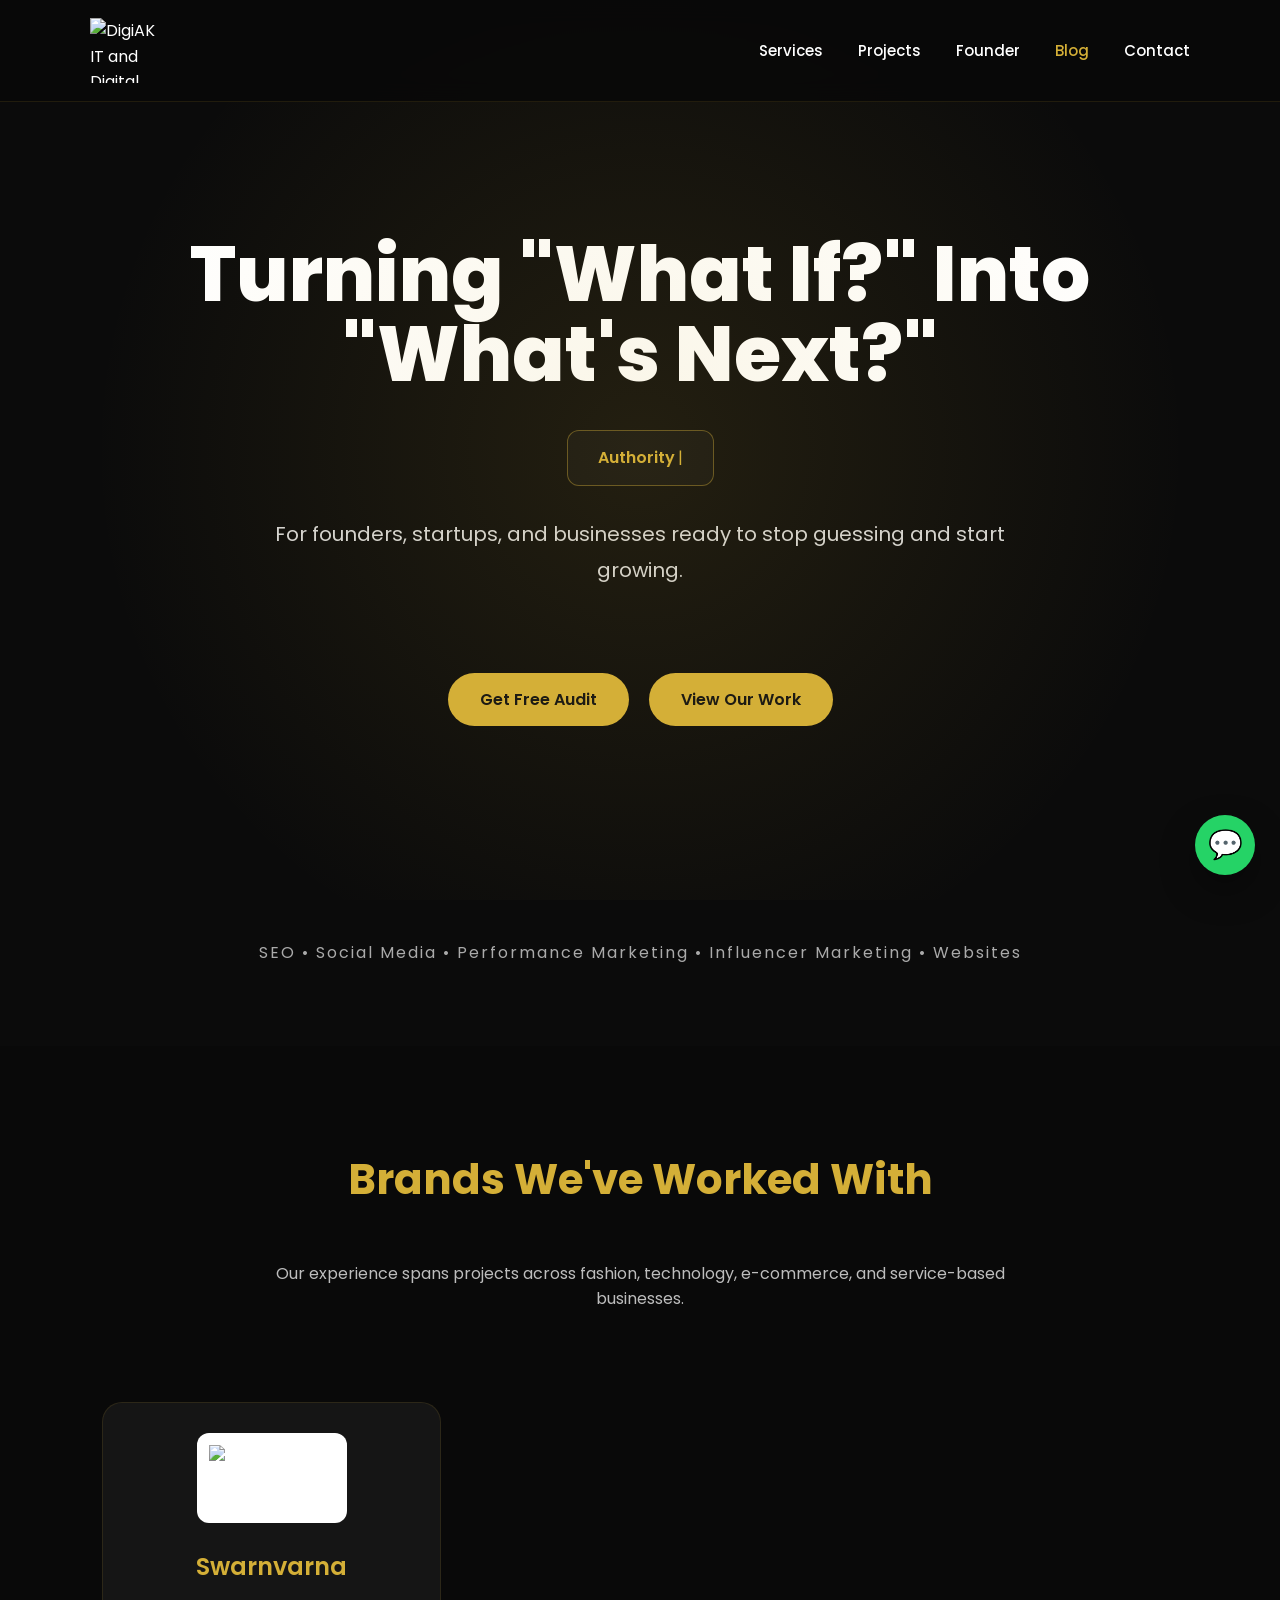
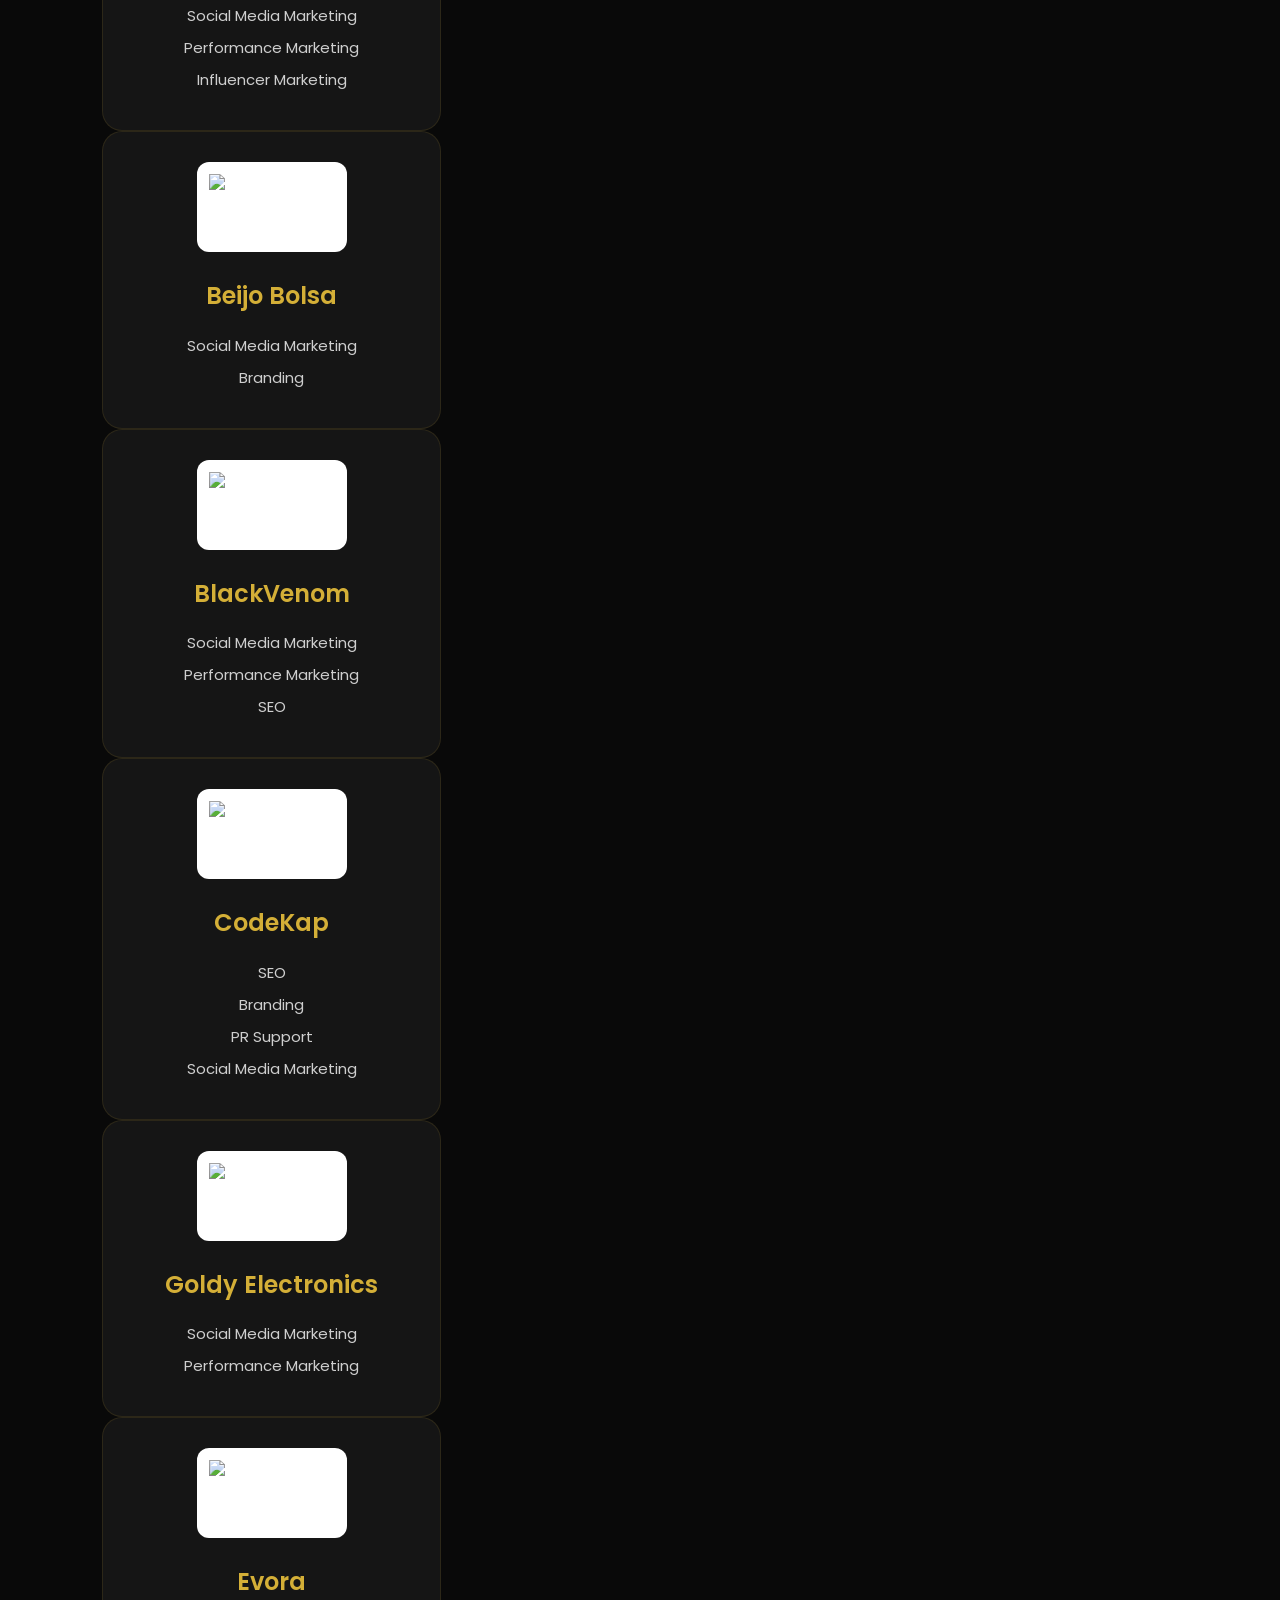
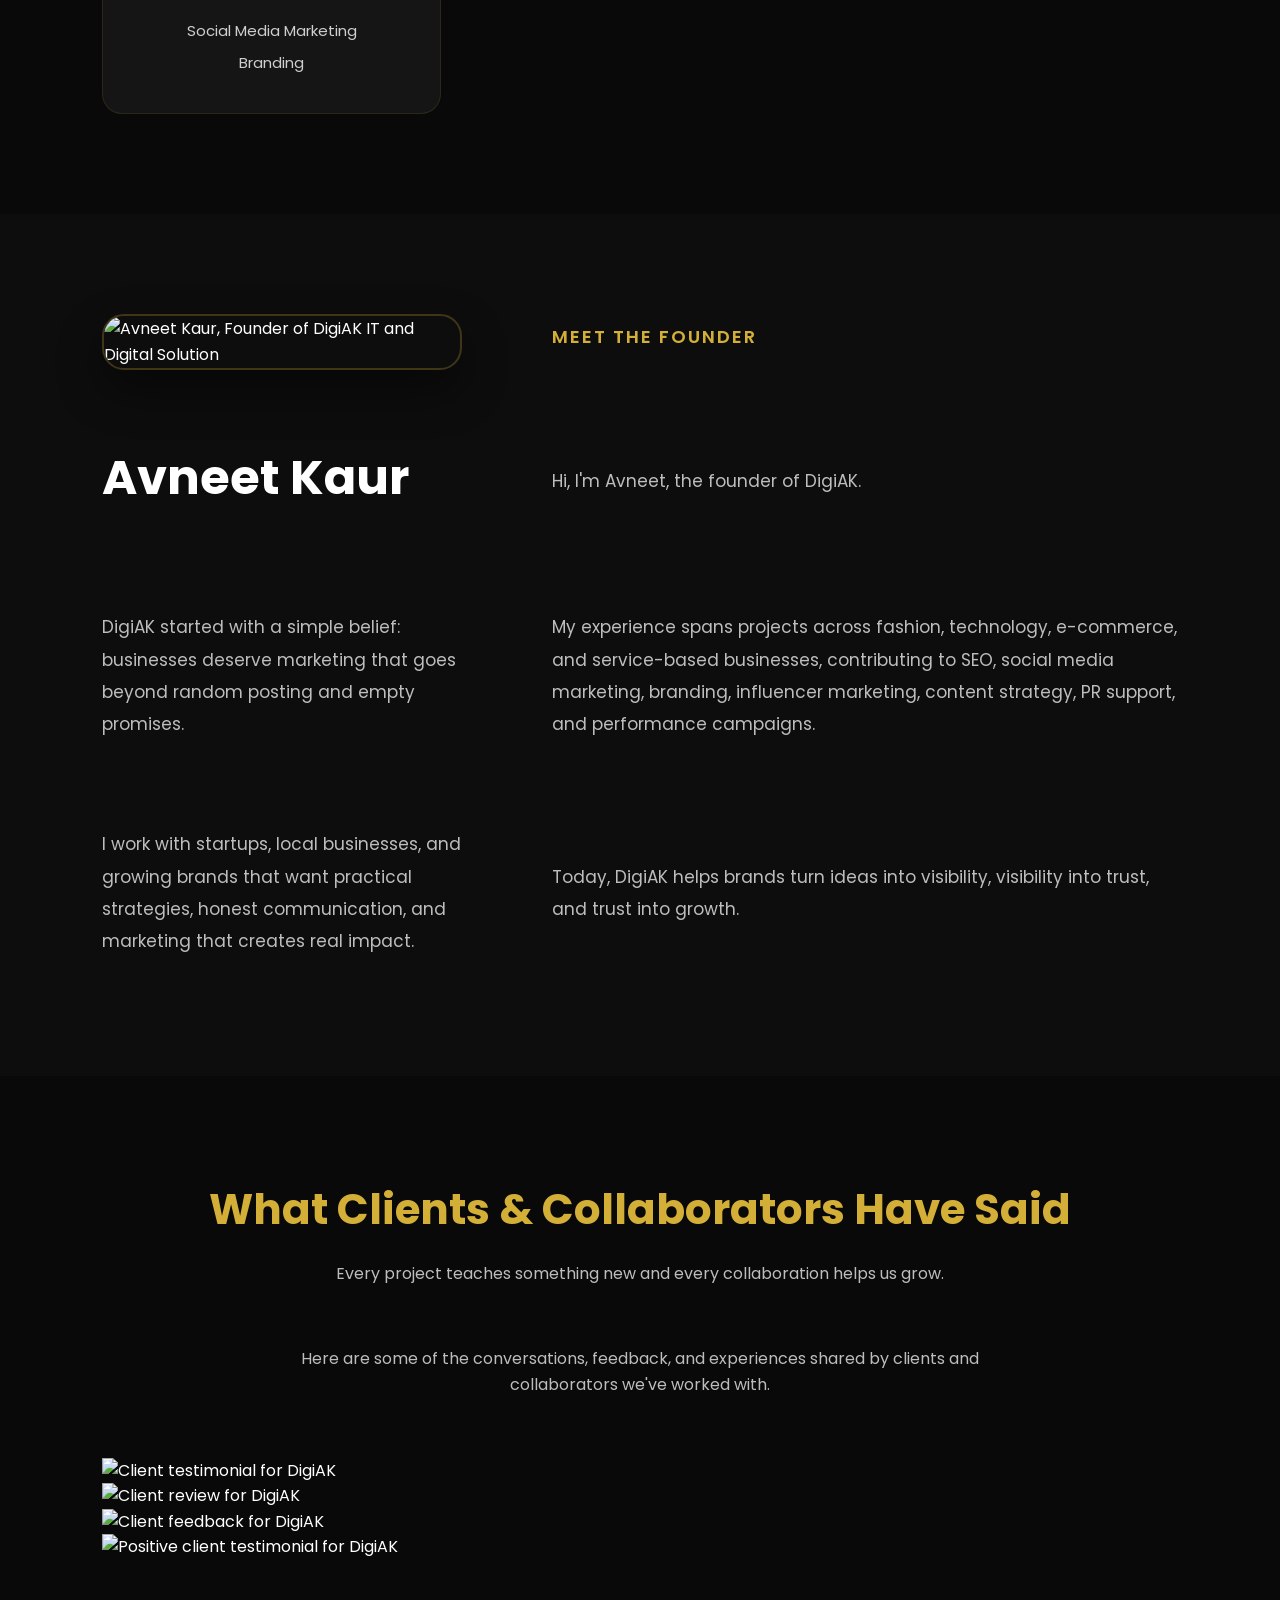
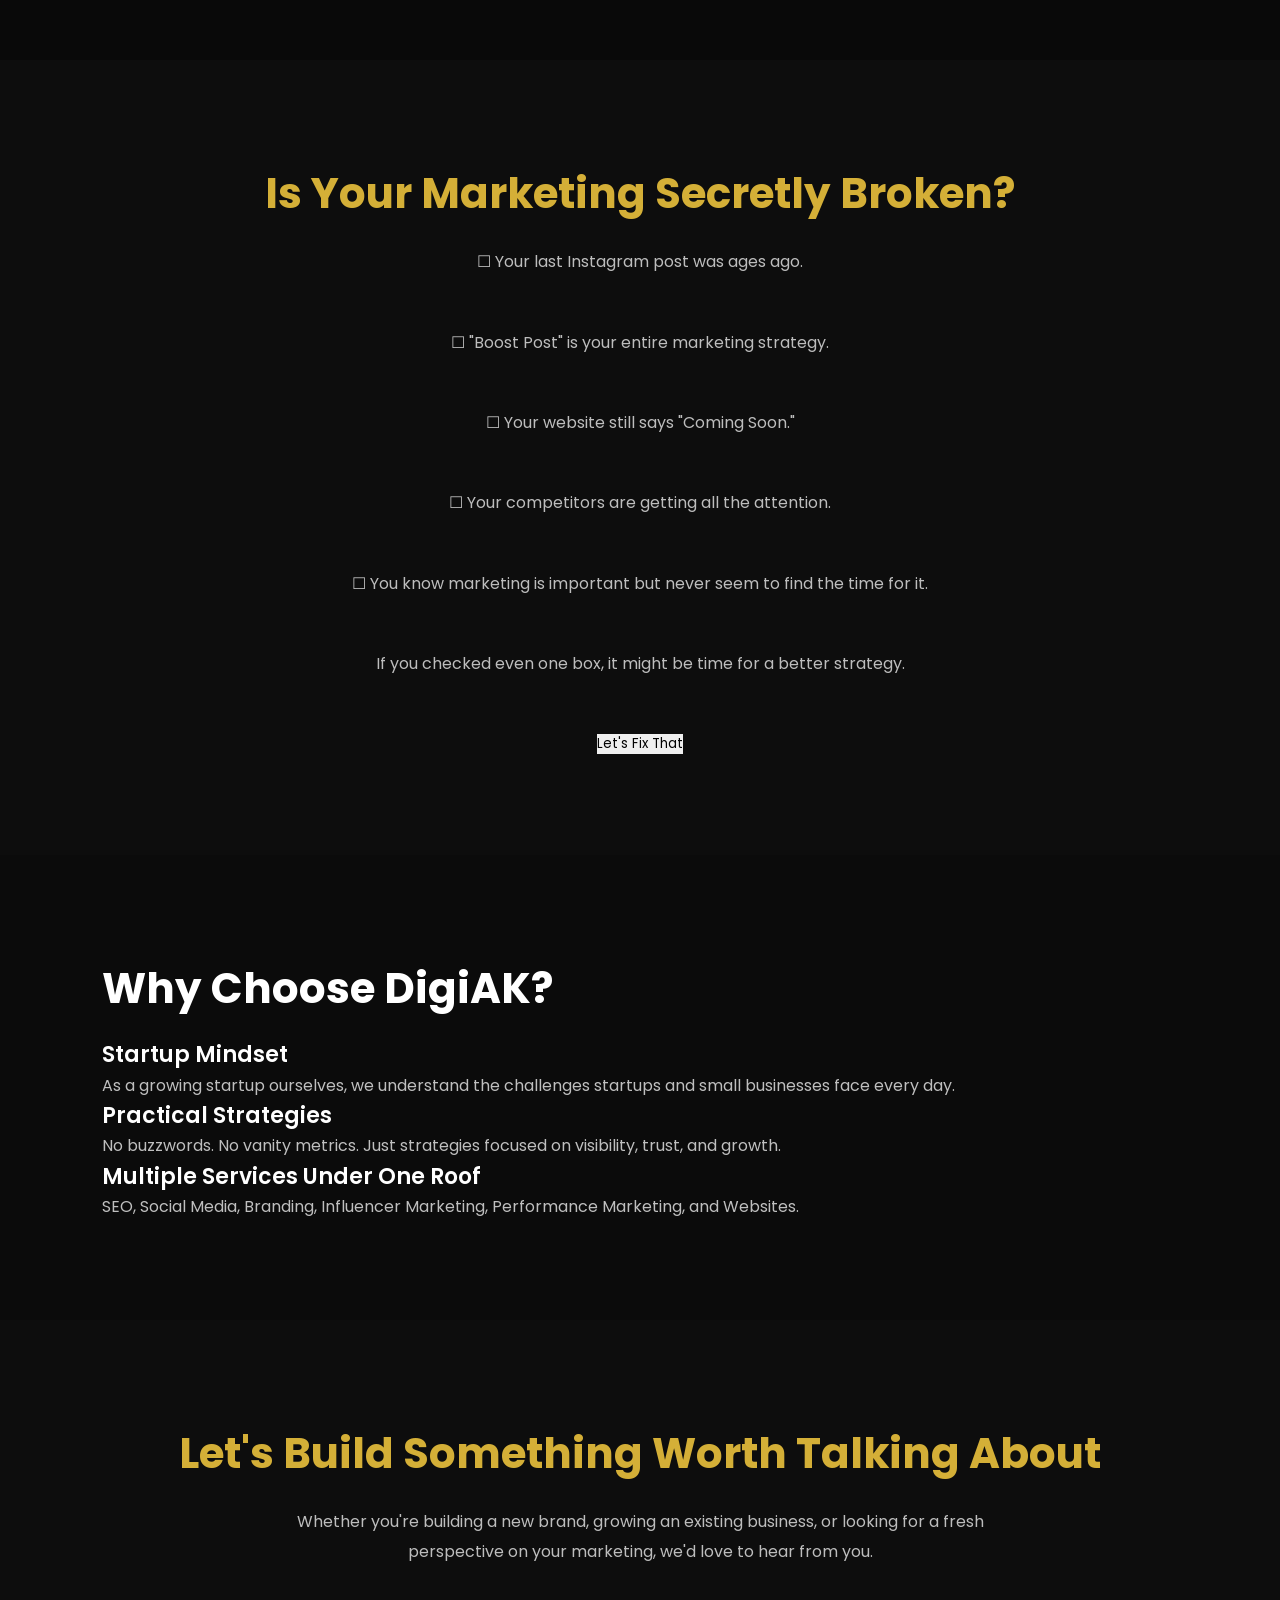
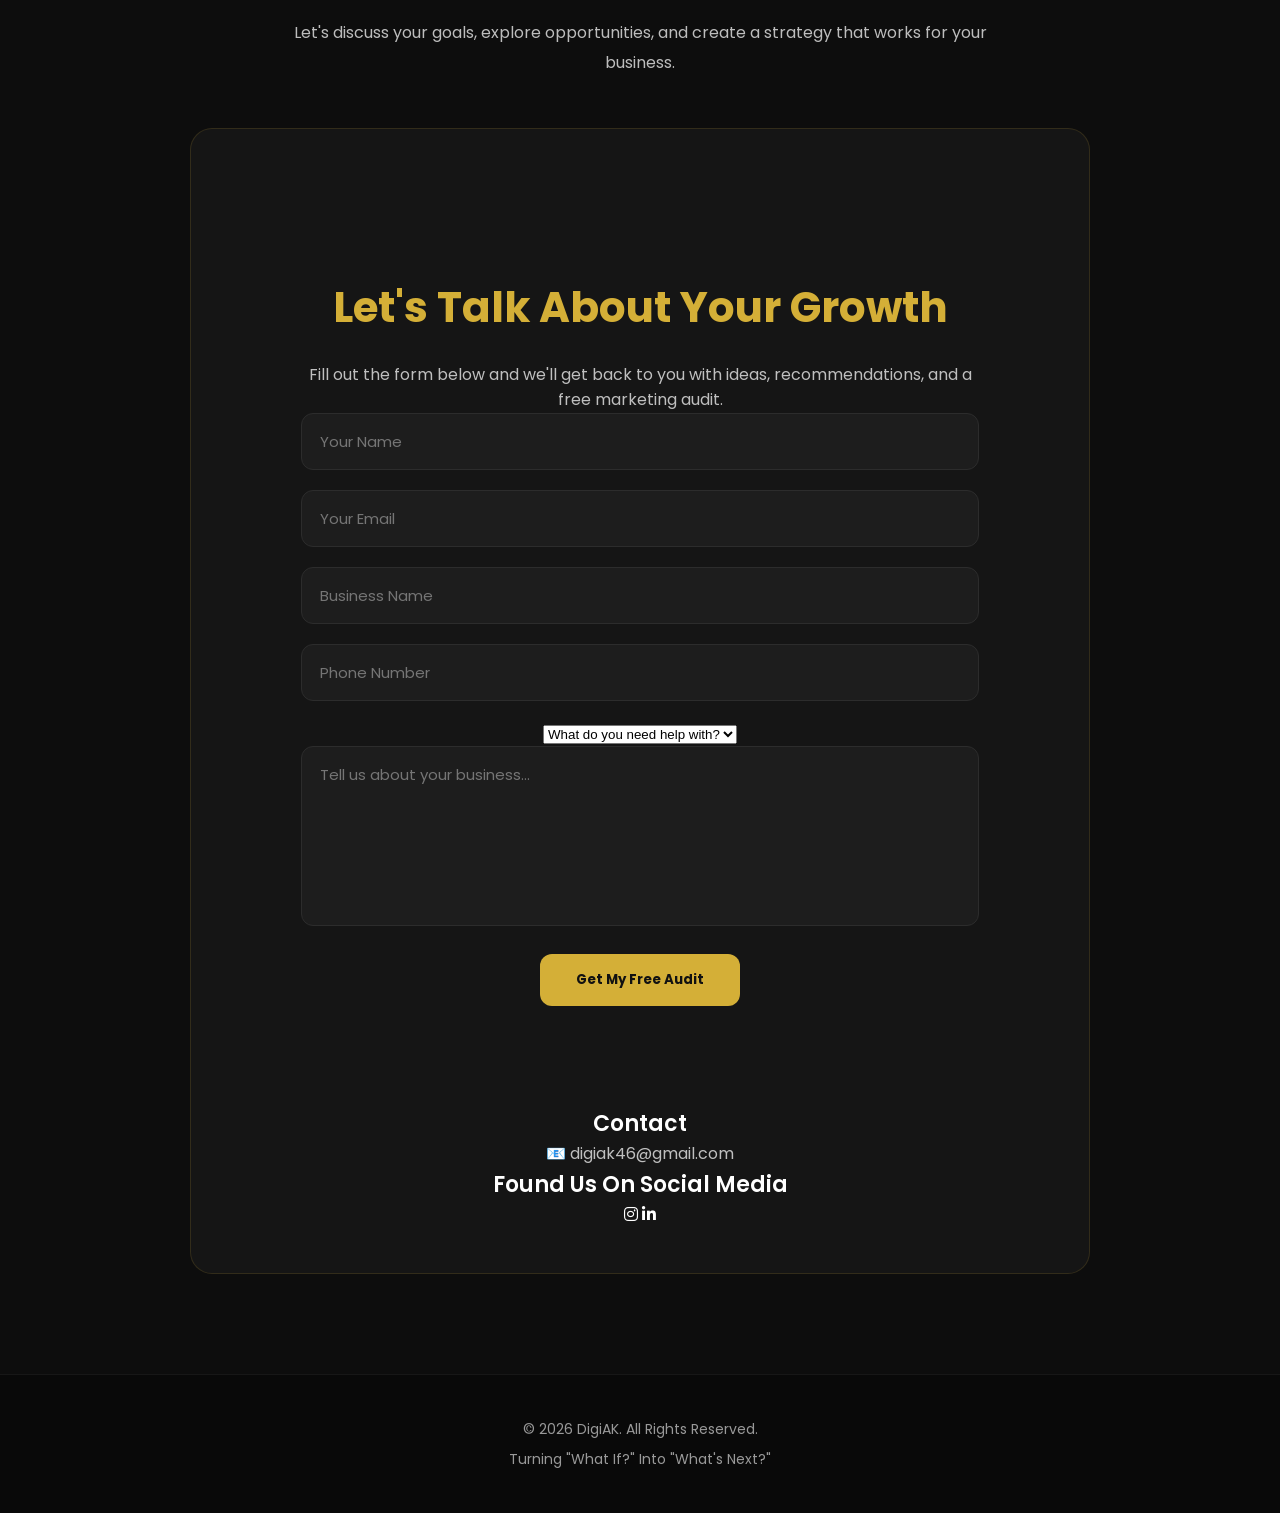
==== index.html @ c49d6535 "Update index.html" ====
<!DOCTYPE html>
<html lang="en">
<head>

<!-- Google Tag Manager -->
<script>(function(w,d,s,l,i){w[l]=w[l]||[];w[l].push({'gtm.start':
new Date().getTime(),event:'gtm.js'});var f=d.getElementsByTagName(s)[0],
j=d.createElement(s),dl=l!='dataLayer'?'&l='+l:'';j.async=true;j.src=
'https://www.googletagmanager.com/gtm.js?id='+i+dl;f.parentNode.insertBefore(j,f);
})(window,document,'script','dataLayer','GTM-MX324G7J');</script>
<!-- End Google Tag Manager -->
<link rel="canonical" href="https://digiak46-cmyk.github.io/digiak-website/">
<link rel="stylesheet" href="style.css">
<link href="https://fonts.googleapis.com/css2?family=Poppins:wght@300;400;500;600;700&display=swap" rel="stylesheet">
<link rel="stylesheet" href="https://cdnjs.cloudflare.com/ajax/libs/font-awesome/6.5.1/css/all.min.css">
<title>Digital Marketing Agency | DigiAK IT and Digital Solution</title>
  <meta name="description" content="Grow your business with DigiAK IT and Digital Solution. We offer SEO, social media marketing, branding, performance marketing, website development, influencer marketing, and digital solutions.">
<!-- Open Graph Meta Tags -->
<meta property="og:type" content="website">
<meta property="og:url" content="https://digiak46-cmyk.github.io/digiak-website/">
<meta property="og:title" content="DigiAK IT and Digital Solution | Digital Marketing Agency">
<meta property="og:description" content="Helping businesses grow with SEO, Social Media Marketing, Branding, Performance Marketing, Website Development and Digital Solutions.">
<meta property="og:image" content="https://i.ibb.co/xq4hvvFF/Logo-1.png">
<meta property="og:site_name" content="DigiAK IT and Digital Solution">
<meta property="og:locale" content="en_IN">
  <script type="application/ld+json">
{
  "@context":"https://schema.org",
  "@graph":[
    {
      "@type":"Organization",
      "@id":"https://digiak46-cmyk.github.io/digiak-website/#organization",
      "name":"DigiAK IT and Digital Solution",
      "url":"https://digiak46-cmyk.github.io/digiak-website/",
      "logo":{
        "@type":"ImageObject",
        "url":"https://i.ibb.co/xq4hvvFF/Logo-1.png"
      },
      "email":"mailto:digiak46@gmail.com",
      "founder":{
        "@id":"https://digiak46-cmyk.github.io/digiak-website/#founder"
      },
      "sameAs":[
        "https://www.instagram.com/digiak1313/",
        "https://www.linkedin.com/in/avneet-kaur-578101247/"
      ]
    },
    {
      "@type":"Person",
      "@id":"https://digiak46-cmyk.github.io/digiak-website/#founder",
      "name":"Avneet Kaur",
      "jobTitle":"Founder",
      "worksFor":{
        "@id":"https://digiak46-cmyk.github.io/digiak-website/#organization"
      },
      "sameAs":[
        "https://www.linkedin.com/in/avneet-kaur-578101247/"
      ]
    },
    {
      "@type":"WebSite",
      "@id":"https://digiak46-cmyk.github.io/digiak-website/#website",
      "url":"https://digiak46-cmyk.github.io/digiak-website/",
      "name":"DigiAK IT and Digital Solution",
      "publisher":{
        "@id":"https://digiak46-cmyk.github.io/digiak-website/#organization"
      },
      "inLanguage":"en-IN"
    }
  ]
}
</script>
</head>
<body>

<!-- Google Tag Manager (noscript) -->
<noscript><iframe src="https://www.googletagmanager.com/ns.html?id=GTM-MX324G7J"
height="0" width="0" style="display:none;visibility:hidden"></iframe></noscript>
<!-- End Google Tag Manager -->
<nav>

<a href="index.html">
<img src="https://i.ibb.co/xq4hvvFF/Logo-1.png"
alt="DigiAK IT and Digital Solution logo"
class="logo">
</a>

<div class="nav-links">

<a href="index.html#services">Services</a>

<a href="index.html#projects">Projects</a>

<a href="index.html#founder">Founder</a>

<a href="blog.html" style="color:#D4AF37;">Blog</a>

<a href="index.html#contact">Contact</a>

</div>

</nav>

<section id="hero">
  <h1>Turning "What If?" Into "What's Next?"</h1>

  <div class="terminal-box">
  <span id="changing-word">Brands</span>
  <span class="cursor">|</span>
</div>

  <p>
    For founders, startups, and businesses ready to stop guessing and start growing.
  </p>

  <div class="hero-buttons">
  <a href="#contact" class="btn">Get Free Audit</a>
  <a href="#projects" class="btn">View Our Work</a>
</div>
</section>

<p class="trust-line">
SEO • Social Media • Performance Marketing • Influencer Marketing • Websites
</p>

<section id="projects">

    <h2>Brands We've Worked With</h2>

    <p>
        Our experience spans projects across fashion, technology,
        e-commerce, and service-based businesses.
    </p>

    <div class="projects-grid">

        <div class="project-card">
            <img src="https://i.ibb.co/VYT3LRVn/Swarnwarna-logo.jpg"
                 alt="Swarnvarna Logo"
                 class="brand-logo">

            <h3>Swarnvarna</h3>

            <p>Social Media Marketing</p>
            <p>Performance Marketing</p>
            <p>Influencer Marketing</p>
        </div>


        <div class="project-card">
            <img src="https://i.ibb.co/CZM1xkm/Beijo-logo.jpg"
                 alt="Beijo Bolsa Logo"
                 class="brand-logo">

            <h3>Beijo Bolsa</h3>

            <p>Social Media Marketing</p>
            <p>Branding</p>
        </div>


        <div class="project-card">
            <img src="https://i.ibb.co/BK2f8TsV/Logo-Goldy-electronics-1.jpg"
                 alt="BlackVenom Logo"
                 class="brand-logo">

            <h3>BlackVenom</h3>

            <p>Social Media Marketing</p>
            <p>Performance Marketing</p>
            <p>SEO</p>
        </div>


        <div class="project-card">
            <img src="https://i.ibb.co/PzNHg2bP/Codekap-logo.jpg"
                 alt="CodeKap Logo"
                 class="brand-logo">

            <h3>CodeKap</h3>

            <p>SEO</p>
            <p>Branding</p>
            <p>PR Support</p>
            <p>Social Media Marketing</p>
        </div>


        <div class="project-card">
            <img src="https://i.ibb.co/qYnDTv9R/Logo-Goldy-electronics.jpg"
                 alt="Goldy Electronics Logo"
                 class="brand-logo">

            <h3>Goldy Electronics</h3>

            <p>Social Media Marketing</p>
            <p>Performance Marketing</p>
        </div>


        <div class="project-card">
            <img src="https://i.ibb.co/bg655B52/evora-logo.jpg"
                 alt="Evora Logo"
                 class="brand-logo">

            <h3>Evora</h3>

            <p>Social Media Marketing</p>
            <p>Branding</p>
        </div>

    </div>

</section>
<section id="founder">
<img src="https://i.ibb.co/sJgyFwSd/Founder-photo.png"
     alt="Avneet Kaur, Founder of DigiAK IT and Digital Solution"
     class="founder-photo">
  <h3>Meet The Founder</h3>
  <h2>Avneet Kaur</h2>

  <p>
    Hi, I'm Avneet, the founder of DigiAK.
  </p>

  <p>
    DigiAK started with a simple belief: businesses deserve marketing
    that goes beyond random posting and empty promises.
  </p>

  <p>
    My experience spans projects across fashion, technology,
    e-commerce, and service-based businesses, contributing to SEO,
    social media marketing, branding, influencer marketing,
    content strategy, PR support, and performance campaigns.
  </p>

  <p>
    I work with startups, local businesses, and growing brands
    that want practical strategies, honest communication,
    and marketing that creates real impact.
  </p>

  <p>
    Today, DigiAK helps brands turn ideas into visibility,
    visibility into trust, and trust into growth.
  </p>
</section>
<section id="testimonials">
  <h2>What Clients & Collaborators Have Said</h2>

  <p>
    Every project teaches something new and every collaboration helps us grow.
  </p>

  <p>
    Here are some of the conversations, feedback, and experiences shared by clients and collaborators we've worked with.
  </p>

  <div class="testimonial-gallery">

  <img src="https://i.ibb.co/zhCgV6yy/Whats-App-Image-2026-06-09-at-2-20-20-PM.jpg"
     alt="Client testimonial for DigiAK"
     class="testimonial-img">

<img src="https://i.ibb.co/JYjrC19/Whats-App-Image-2026-06-09-at-1-53-36-PM.jpg"
     alt="Client review for DigiAK"
     class="testimonial-img">

<img src="https://i.ibb.co/mrszW5tR/Whats-App-Image-2026-06-09-at-1-53-27-PM.jpg"
     alt="Client feedback for DigiAK"
     class="testimonial-img">

<img src="https://i.ibb.co/RfzM1vK/Whats-App-Image-2026-06-09-at-1-38-24-PM.jpg"
     alt="Positive client testimonial for DigiAK"
     class="testimonial-img">

</div>
</section>
<section id="marketing-check">
  <h2>Is Your Marketing Secretly Broken?</h2>

  <p>☐ Your last Instagram post was ages ago.</p>

  <p>☐ "Boost Post" is your entire marketing strategy.</p>

  <p>☐ Your website still says "Coming Soon."</p>

  <p>☐ Your competitors are getting all the attention.</p>

  <p>☐ You know marketing is important but never seem to find the time for it.</p>

  <p>
    If you checked even one box, it might be time for a better strategy.
  </p>

  <a href="#contact-form">
  <button>Let's Fix That</button>
</a>
</section>
<section id="why-us">
  <h2>Why Choose DigiAK?</h2>

  <div>
    <h3>Startup Mindset</h3>
    <p>
      As a growing startup ourselves, we understand the challenges startups and small businesses face every day.
    </p>
  </div>

  <div>
    <h3>Practical Strategies</h3>
    <p>
      No buzzwords. No vanity metrics. Just strategies focused on visibility, trust, and growth.
    </p>
  </div>

  <div>
    <h3>Multiple Services Under One Roof</h3>
    <p>
      SEO, Social Media, Branding, Influencer Marketing, Performance Marketing, and Websites.
    </p>
  </div>
</section>

<section id="contact">
  

  <h2>Let's Build Something Worth Talking About</h2>

  <p>
    Whether you're building a new brand, growing an existing business,
    or looking for a fresh perspective on your marketing, we'd love to hear from you.
  </p>

  <p>
    Let's discuss your goals, explore opportunities,
    and create a strategy that works for your business.
  </p>

  <div class="contact-box">
<section id="contact-form">

  <h2>Let's Talk About Your Growth</h2>

  <p>
    Fill out the form below and we'll get back to you with ideas,
    recommendations, and a free marketing audit.
  </p>
  <form
    class="lead-form"
    action="https://formspree.io/f/xbdevrpk"
    method="POST"
  >
<input
      type="text"
      name="name"
      placeholder="Your Name"
      required
    >

    <input
      type="email"
      name="email"
      placeholder="Your Email"
      required
    >

    <input
      type="text"
      name="business"
      placeholder="Business Name"
    >

    <input
      type="tel"
      name="phone"
      placeholder="Phone Number"
    >

    <select
      name="service"
      required
    >
      <option value="">What do you need help with?</option>
      <option>SEO</option>
      <option>Social Media Marketing</option>
      <option>Performance Marketing</option>
      <option>Influencer Marketing</option>
      <option>Website Development</option>
      <option>Branding & Content</option>
    </select>

    <textarea
      name="message"
      placeholder="Tell us about your business..."
      rows="5"
    ></textarea>

    <button type="submit">
      Get My Free Audit
    </button>

  </form>

</section>

    <h3>Contact</h3>

    <p>📧 digiak46@gmail.com</p>

    <h3>Found Us On Social Media</h3>

    <div class="social-links">

<a href="https://www.instagram.com/digiak1313/" target="_blank" class="instagram">
  <i class="fab fa-instagram"></i>
</a>

<a href="https://www.linkedin.com/in/avneet-kaur-578101247/" target="_blank" class="linkedin">
  <i class="fab fa-linkedin-in"></i>
</a>

</div>

  </div>

</section>
<a href="https://wa.me/916283434622" class="whatsapp-btn" target="_blank">
  💬
</a>
<div class="hero-orb"></div>
<div class="cursor-glow"></div>
<footer>

<p>© 2026 DigiAK. All Rights Reserved.</p>

<p>Turning "What If?" Into "What's Next?"</p>

</footer>

<script src="script.js"></script>
</body>
</html>
---- style.css ----
/* ==========================================
   DIGIAK V2
   PART 1 - RESET + VARIABLES + GLOBAL
========================================== */

@import url('https://fonts.googleapis.com/css2?family=Poppins:wght@300;400;500;600;700;800&display=swap');

*{
    margin:0;
    padding:0;
    box-sizing:border-box;
}

html{
    scroll-behavior:smooth;
}

body{
    font-family:'Poppins',sans-serif;
    background:#0b0b0b;
    color:#fff;
    overflow-x:hidden;
    line-height:1.6;
}

img{
    max-width:100%;
    display:block;
}

a{
    text-decoration:none;
    color:inherit;
}

ul{
    list-style:none;
}

section{
    width:100%;
    padding:100px 8%;
    position:relative;
}

:root{

    --bg:#0b0b0b;
    --card:#151515;
    --gold:#d8b13f;
    --gold-light:#f1d470;
    --text:#ffffff;
    --muted:#bfbfbf;
    --border:#2a2a2a;

    --radius:18px;
    --transition:.35s ease;
    --shadow:0 0 35px rgba(216,177,63,.15);

}

.container{
    width:100%;
    max-width:1300px;
    margin:auto;
}

h1{
    font-size:64px;
    font-weight:800;
    line-height:1.1;
}

h2{
    font-size:42px;
    font-weight:700;
    margin-bottom:15px;
}

h3{
    font-size:22px;
    font-weight:600;
}

p{
    color:var(--muted);
    font-size:16px;
}

.gold{
    color:var(--gold);
}

button{
    border:none;
    cursor:pointer;
    font-family:'Poppins',sans-serif;
}
/* =========================
   HERO SECTION
========================= */

#hero{
    min-height:100vh;
    display:flex;
    justify-content:center;
    align-items:center;
    text-align:center;
    padding:140px 8% 80px;
    position:relative;
    overflow:hidden;
}

#hero::before{
    content:"";
    position:absolute;
    inset:0;
    background:
        radial-gradient(circle at center,
        rgba(212,175,55,.12),
        transparent 70%);
    pointer-events:none;
}

.hero-content{
    max-width:900px;
    margin:auto;
    position:relative;
    z-index:2;
}

.hero-content h1{
    font-size:68px;
    line-height:1.1;
    font-weight:800;
    color:#fff;
    margin-bottom:30px;
}

.dynamic-word{
    display:inline-block;
    color:#d4af37;
    border:2px solid #d4af37;
    border-radius:18px;
    padding:14px 40px;
    margin-top:18px;
    min-width:340px;
    box-shadow:0 0 30px rgba(212,175,55,.2);
}

#changing-word{
    color:#d4af37;
}

.cursor{
    color:#d4af37;
    animation:blink 1s infinite;
}

@keyframes blink{
    50%{
        opacity:0;
    }
}

.hero-content p{
    max-width:720px;
    margin:35px auto;
    color:#bcbcbc;
    font-size:20px;
    line-height:1.8;
}

.hero-buttons{
    display:flex;
    justify-content:center;
    gap:20px;
    margin-top:40px;
}

.btn{
    padding:16px 34px;
    border-radius:12px;
    text-decoration:none;
    font-weight:700;
    transition:.3s;
}

.btn-primary{
    background:#d4af37;
    color:#111;
}

.btn-primary:hover{
    transform:translateY(-4px);
}

.btn-secondary{
    border:2px solid #d4af37;
    color:#d4af37;
}

.btn-secondary:hover{
    background:#d4af37;
    color:#111;
}

.hero-title{
    margin-top:70px;
    color:#d4af37;
    font-size:18px;
    letter-spacing:1px;
}
/* =========================
   NAVBAR
========================= */

nav{
    position:fixed;
    top:0;
    left:0;
    width:100%;
    display:flex;
    justify-content:space-between;
    align-items:center;
    padding:18px 7%;
    background:rgba(8,8,8,.88);
    backdrop-filter:blur(12px);
    z-index:1000;
    border-bottom:1px solid rgba(212,175,55,.12);
}

.logo{
    width:65px;
    height:65px;
    object-fit:contain;
}

.nav-links{
    display:flex;
    gap:35px;
    align-items:center;
}

.nav-links a{
    color:#fff;
    text-decoration:none;
    font-size:15px;
    font-weight:500;
    transition:.3s;
}

.nav-links a:hover{
    color:#D4AF37;
}


/* =========================
   HERO
========================= */

#hero{
    min-height:100vh;
    display:flex;
    flex-direction:column;
    justify-content:center;
    align-items:center;
    text-align:center;
    padding:0 8%;
    background:#0b0b0b;
}

#hero h1{
    font-size:68px;
    line-height:1.1;
    color:#fff;
    font-weight:800;
    margin-bottom:25px;
}

.changing-word{
    color:#D4AF37;
}

.cursor{
    color:#D4AF37;
}

#hero p{
    color:#d5d5d5;
    font-size:20px;
    max-width:760px;
    line-height:1.8;
    margin-bottom:45px;
}


/* =========================
   BUTTONS
========================= */

.hero-buttons{
    display:flex;
    gap:20px;
}

.btn{
    padding:16px 34px;
    border-radius:10px;
    text-decoration:none;
    font-weight:700;
    transition:.35s;
}

.btn-primary{
    background:#D4AF37;
    color:#111;
}

.btn-secondary{
    border:2px solid #D4AF37;
    color:#D4AF37;
}

.btn-primary:hover{
    transform:translateY(-4px);
    box-shadow:0 0 25px rgba(212,175,55,.35);
}

.btn-secondary:hover{
    background:#D4AF37;
    color:#111;
}


/* =========================
   TAGLINE
========================= */

.hero-title{
    margin-top:55px;
    color:#D4AF37;
    font-size:18px;
    letter-spacing:2px;
}
/* =========================
   SERVICES
========================= */

#services{
    padding:100px 8%;
    background:#0b0b0b;
}

#services h2{
    text-align:center;
    font-size:42px;
    color:#D4AF37;
    margin-bottom:18px;
}

#services > p{
    text-align:center;
    max-width:720px;
    margin:0 auto 55px;
    color:#bdbdbd;
}

#services{
    display:grid;
    grid-template-columns:repeat(3,1fr);
    gap:28px;
}

#services h2{
    grid-column:1/-1;
}

#services > p{
    grid-column:1/-1;
}

#services > div{
    background:#161616;
    border:1px solid rgba(212,175,55,.15);
    border-radius:18px;
    padding:30px;
    transition:.35s;
}

#services > div:hover{
    transform:translateY(-8px);
    border-color:#D4AF37;
    box-shadow:0 15px 40px rgba(212,175,55,.15);
}

#services h3{
    color:#D4AF37;
    font-size:22px;
    margin-bottom:15px;
}

#services div p{
    color:#bdbdbd;
    line-height:1.8;
    font-size:15px;
}
/* =========================
   PROJECTS
========================= */

#projects{
    padding:100px 8%;
    background:#090909;
}

#projects h2{
    text-align:center;
    font-size:42px;
    color:#D4AF37;
    margin-bottom:18px;
}

#projects>p{
    text-align:center;
    max-width:750px;
    margin:0 auto 60px;
    color:#bdbdbd;
}

/* Grid */
#projects{
    display:grid;
    grid-template-columns:repeat(3,1fr);
    gap:30px;
}

#projects h2,
#projects>p{
    grid-column:1/-1;
}

/* Cards */

.project-card{

    background:#151515;

    border:1px solid rgba(212,175,55,.12);

    border-radius:20px;

    padding:30px;

    text-align:center;

    transition:.35s;

}

.project-card:hover{

    transform:translateY(-10px);

    border-color:#D4AF37;

    box-shadow:0 15px 40px rgba(212,175,55,.18);

}

/* Logos */

.brand-logo{

    width:150px;

    height:90px;

    margin:0 auto 25px;

    object-fit:contain;

    background:#fff;

    border-radius:12px;

    padding:12px;

}

/* Text */

.project-card h3{

    color:#D4AF37;

    font-size:24px;

    margin-bottom:18px;

}

.project-card p{

    color:#cfcfcf;

    margin:8px 0;

    font-size:15px;

}
/* =========================
   FOUNDER
========================= */

#founder{

padding:100px 8%;

background:#0d0d0d;

display:grid;

grid-template-columns:380px 1fr;

align-items:center;

gap:70px;

}

.founder-photo{

width:100%;

max-width:360px;

border-radius:22px;

border:2px solid rgba(212,175,55,.25);

box-shadow:0 20px 45px rgba(0,0,0,.45);

transition:.35s;

}

.founder-photo:hover{

transform:translateY(-8px);

}

#founder h3{

color:#D4AF37;

font-size:18px;

letter-spacing:2px;

margin-bottom:10px;

text-transform:uppercase;

}

#founder h2{

font-size:48px;

margin-bottom:25px;

color:#fff;

}

#founder p{

color:#bdbdbd;

font-size:17px;

line-height:1.9;

margin-bottom:18px;

max-width:720px;

}
/* =========================
   TESTIMONIALS
========================= */

#testimonials{

padding:100px 8%;

background:#090909;

}

#testimonials h2{

text-align:center;

font-size:42px;

margin-bottom:18px;

color:#D4AF37;

}

#testimonials>p{

text-align:center;

max-width:720px;

margin:0 auto 60px;

color:#bdbdbd;

}

.testimonial-grid{

display:grid;

grid-template-columns:repeat(3,1fr);

gap:30px;

}

.testimonial-card{

background:#151515;

padding:35px;

border-radius:20px;

border:1px solid rgba(212,175,55,.15);

transition:.35s;

}

.testimonial-card:hover{

transform:translateY(-8px);

border-color:#D4AF37;

box-shadow:0 15px 40px rgba(212,175,55,.18);

}

.testimonial-card h3{

color:#D4AF37;

margin-bottom:12px;

font-size:22px;

}

.testimonial-card p{

color:#cfcfcf;

line-height:1.8;

font-size:15px;

}
/* =========================
   TESTIMONIALS
========================= */

#testimonials{

padding:100px 8%;

background:#090909;

}

#testimonials h2{

text-align:center;

font-size:42px;

margin-bottom:18px;

color:#D4AF37;

}

#testimonials>p{

text-align:center;

max-width:720px;

margin:0 auto 60px;

color:#bdbdbd;

}

.testimonial-grid{

display:grid;

grid-template-columns:repeat(3,1fr);

gap:30px;

}

.testimonial-card{

background:#151515;

padding:35px;

border-radius:20px;

border:1px solid rgba(212,175,55,.15);

transition:.35s;

}

.testimonial-card:hover{

transform:translateY(-8px);

border-color:#D4AF37;

box-shadow:0 15px 40px rgba(212,175,55,.18);

}

.testimonial-card h3{

color:#D4AF37;

margin-bottom:12px;

font-size:22px;

}

.testimonial-card p{

color:#cfcfcf;

line-height:1.8;

font-size:15px;

}
/* =========================
   MARKETING CHECK
========================= */

#marketing-check{

padding:100px 8%;

background:#0d0d0d;

text-align:center;

}

#marketing-check h2{

font-size:42px;

color:#D4AF37;

margin-bottom:20px;

}

#marketing-check p{

max-width:760px;

margin:0 auto 50px;

color:#bdbdbd;

line-height:1.9;

}

.audit-box{

max-width:900px;

margin:auto;

padding:40px;

background:#151515;

border-radius:22px;

border:1px solid rgba(212,175,55,.18);

box-shadow:0 15px 45px rgba(0,0,0,.35);

}

.audit-box ul{

display:grid;

grid-template-columns:repeat(2,1fr);

gap:18px;

margin-top:25px;

}

.audit-box li{

background:#1d1d1d;

padding:18px;

border-radius:14px;

color:#d7d7d7;

font-weight:500;

}
/* =========================
   WHY DIGIAK
========================= */

#why-digiak{

padding:100px 8%;

background:#090909;

}

#why-digiak h2{

text-align:center;

font-size:42px;

color:#D4AF37;

margin-bottom:20px;

}

#why-digiak>p{

text-align:center;

max-width:760px;

margin:0 auto 60px;

color:#bdbdbd;

}

.why-grid{

display:grid;

grid-template-columns:repeat(3,1fr);

gap:30px;

}

.why-card{

background:#151515;

padding:35px;

border-radius:20px;

border:1px solid rgba(212,175,55,.15);

transition:.35s;

}

.why-card:hover{

transform:translateY(-8px);

border-color:#D4AF37;

box-shadow:0 15px 40px rgba(212,175,55,.18);

}

.why-card h3{

color:#D4AF37;

margin-bottom:15px;

font-size:22px;

}

.why-card p{

color:#cfcfcf;

line-height:1.8;

}
/* =========================
   CONTACT
========================= */

#contact{

padding:100px 8%;

background:#0d0d0d;

text-align:center;

}

#contact h2{

font-size:42px;

color:#D4AF37;

margin-bottom:20px;

}

#contact>p{

max-width:720px;

margin:0 auto 50px;

color:#bdbdbd;

line-height:1.9;

}

.contact-box{

max-width:900px;

margin:auto;

padding:45px;

background:#151515;

border-radius:22px;

border:1px solid rgba(212,175,55,.15);

}

.contact-box input,
.contact-box textarea{

width:100%;

padding:16px 18px;

margin-bottom:20px;

background:#1d1d1d;

border:1px solid #2c2c2c;

border-radius:12px;

color:#fff;

font-size:15px;

font-family:Poppins,sans-serif;

}

.contact-box input:focus,
.contact-box textarea:focus{

outline:none;

border-color:#D4AF37;

}

.contact-box textarea{

height:180px;

resize:none;

}

.contact-box button{

padding:16px 36px;

border:none;

background:#D4AF37;

color:#111;

font-weight:700;

border-radius:12px;

cursor:pointer;

transition:.35s;

}

.contact-box button:hover{

transform:translateY(-5px);

box-shadow:0 15px 35px rgba(212,175,55,.30);

}
/* =========================
   FOOTER
========================= */

footer{

padding:35px 8%;

background:#090909;

text-align:center;

border-top:1px solid rgba(255,255,255,.06);

}

footer p{

color:#999;

font-size:14px;

margin:8px 0;

}

/* =========================
   WHATSAPP BUTTON
========================= */

.whatsapp-btn{

position:fixed;

right:25px;

bottom:25px;

width:60px;

height:60px;

border-radius:50%;

background:#25D366;

display:flex;

align-items:center;

justify-content:center;

font-size:28px;

color:#fff;

box-shadow:0 15px 35px rgba(0,0,0,.35);

z-index:9999;

transition:.35s;

}

.whatsapp-btn:hover{

transform:scale(1.1);

}

/* =========================
   RESPONSIVE
========================= */

@media(max-width:992px){

#founder{

grid-template-columns:1fr;

text-align:center;

}

.testimonial-grid,
.why-grid,
#projects,
#services{

grid-template-columns:1fr 1fr;

}

}

@media(max-width:768px){

nav{

padding:16px 6%;

}

.nav-links{

display:none;

}

.hero-buttons{

flex-direction:column;

}

.btn{

width:100%;

text-align:center;

}

.logo{

height:55px;

}

section{

padding:80px 6%;

}

#hero h1{

font-size:46px;

}

.testimonial-grid,
.why-grid,
#projects,
#services{

grid-template-columns:1fr;

}

.audit-box ul{

grid-template-columns:1fr;

}

}
/* =====================================
   HERO FIX
===================================== */

#hero{
    min-height:100vh;
    display:flex;
    flex-direction:column;
    justify-content:center;
    align-items:center;
    text-align:center;
    padding:120px 20px 60px;
}

#hero h1{
    max-width:900px;
    font-size:clamp(48px,6vw,90px);
    line-height:1.05;
    margin-bottom:35px;
}

.terminal-box{
    display:inline-flex;
    align-items:center;
    justify-content:center;
    padding:14px 30px;
    border:1px solid rgba(212,175,55,.4);
    border-radius:12px;
    margin-bottom:30px;
    background:#111;
}

#changing-word{
    color:#D4AF37;
    font-weight:600;
}

.cursor{
    color:#D4AF37;
    margin-left:3px;
}

.hero-buttons{
    display:flex;
    gap:20px;
    justify-content:center;
    margin-top:40px;
}

.hero-buttons .btn{
    display:inline-block;
    padding:14px 32px;
    border-radius:50px;
    background:#D4AF37;
    color:#111;
    text-decoration:none;
    font-weight:600;
    transition:.3s;
}

.hero-buttons .btn:hover{
    transform:translateY(-4px);
    box-shadow:0 10px 25px rgba(212,175,55,.25);
}

.trust-line{
    width:100%;
    text-align:center;
    margin:40px auto 80px;
    color:#aaa;
    letter-spacing:2px;
}
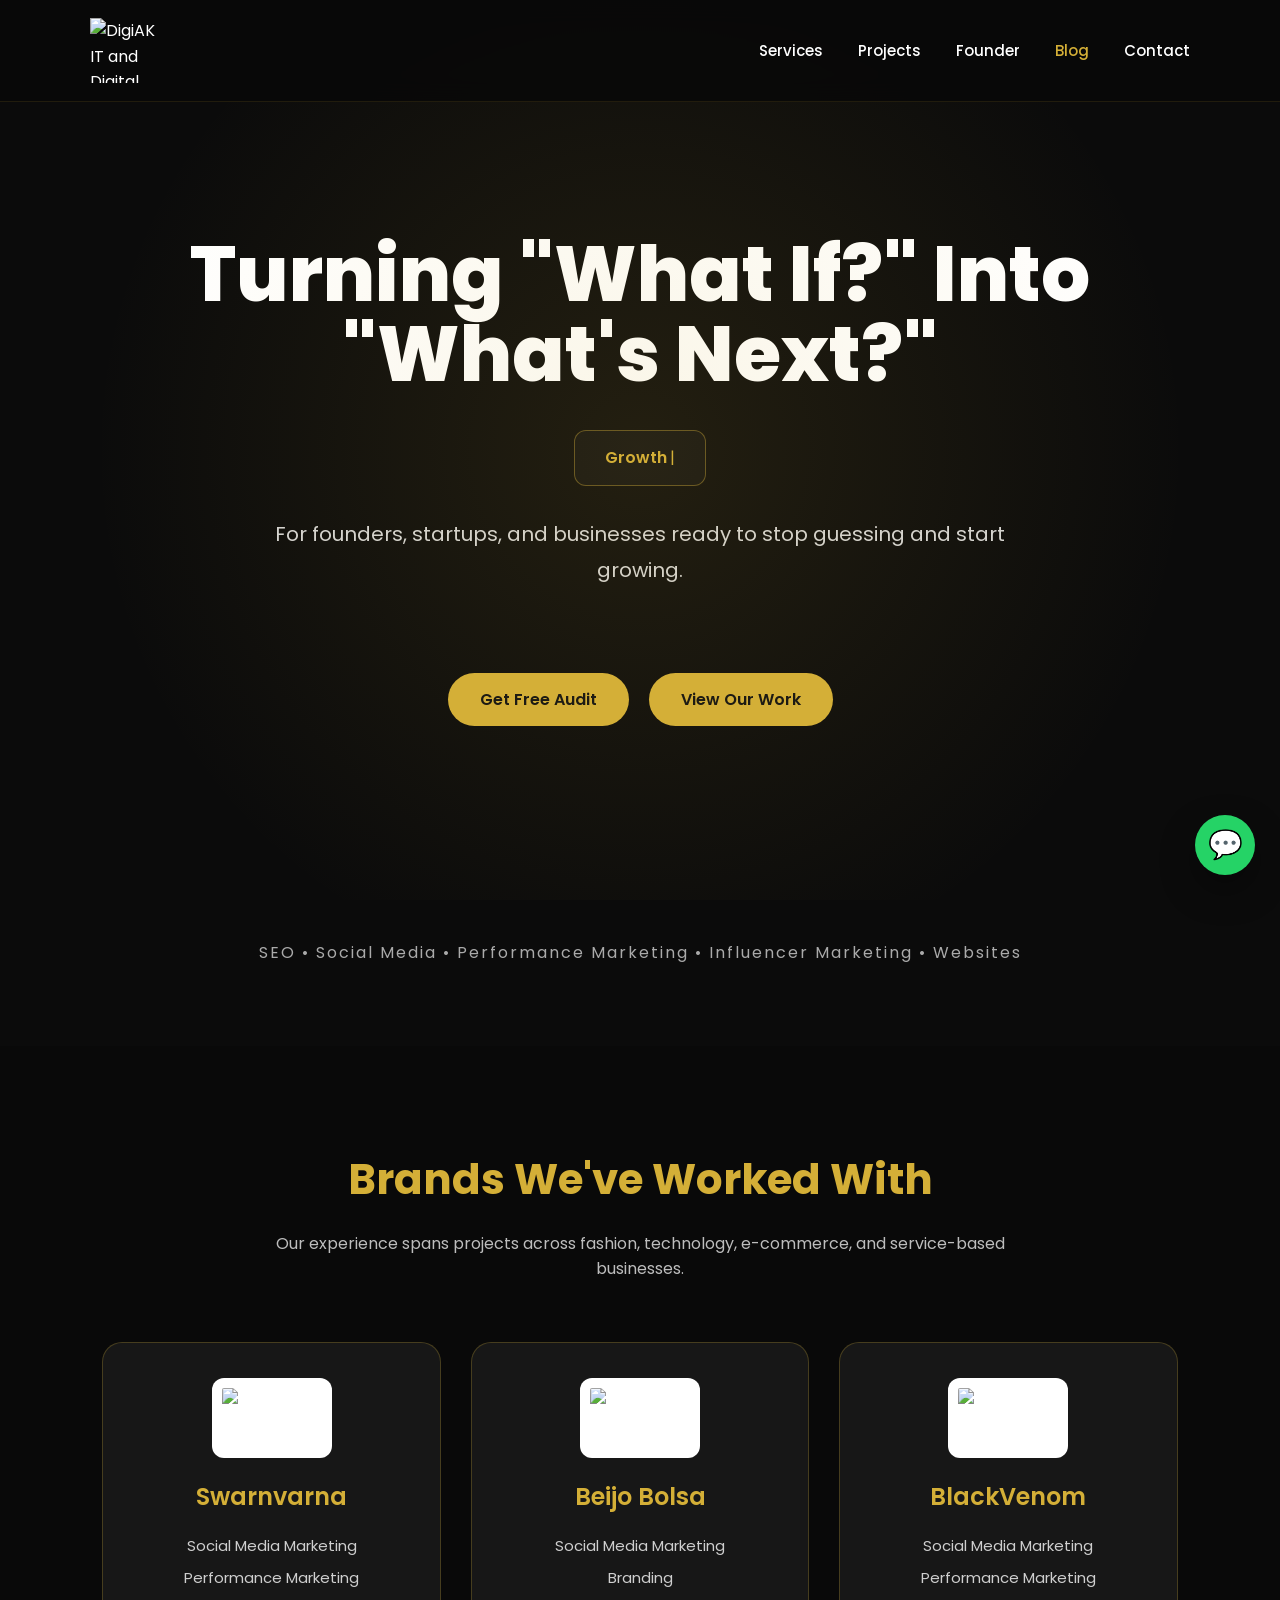
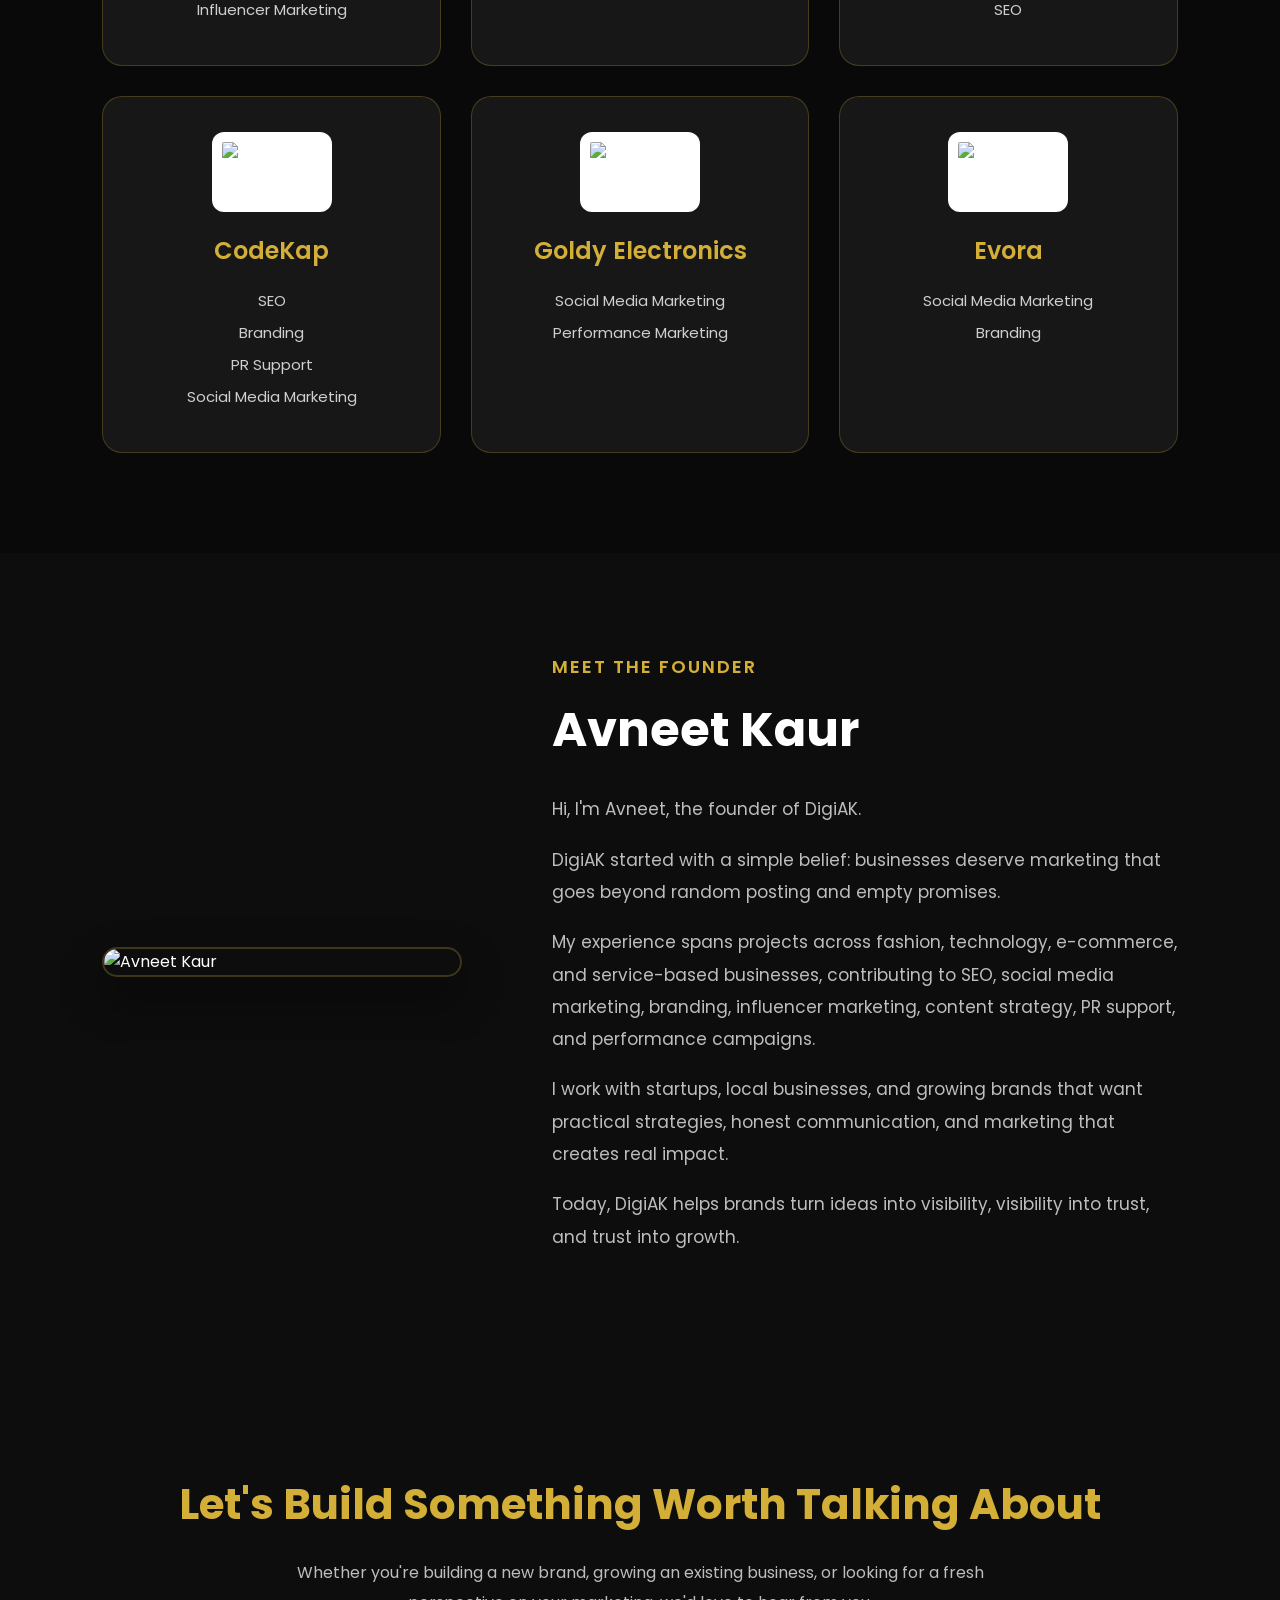
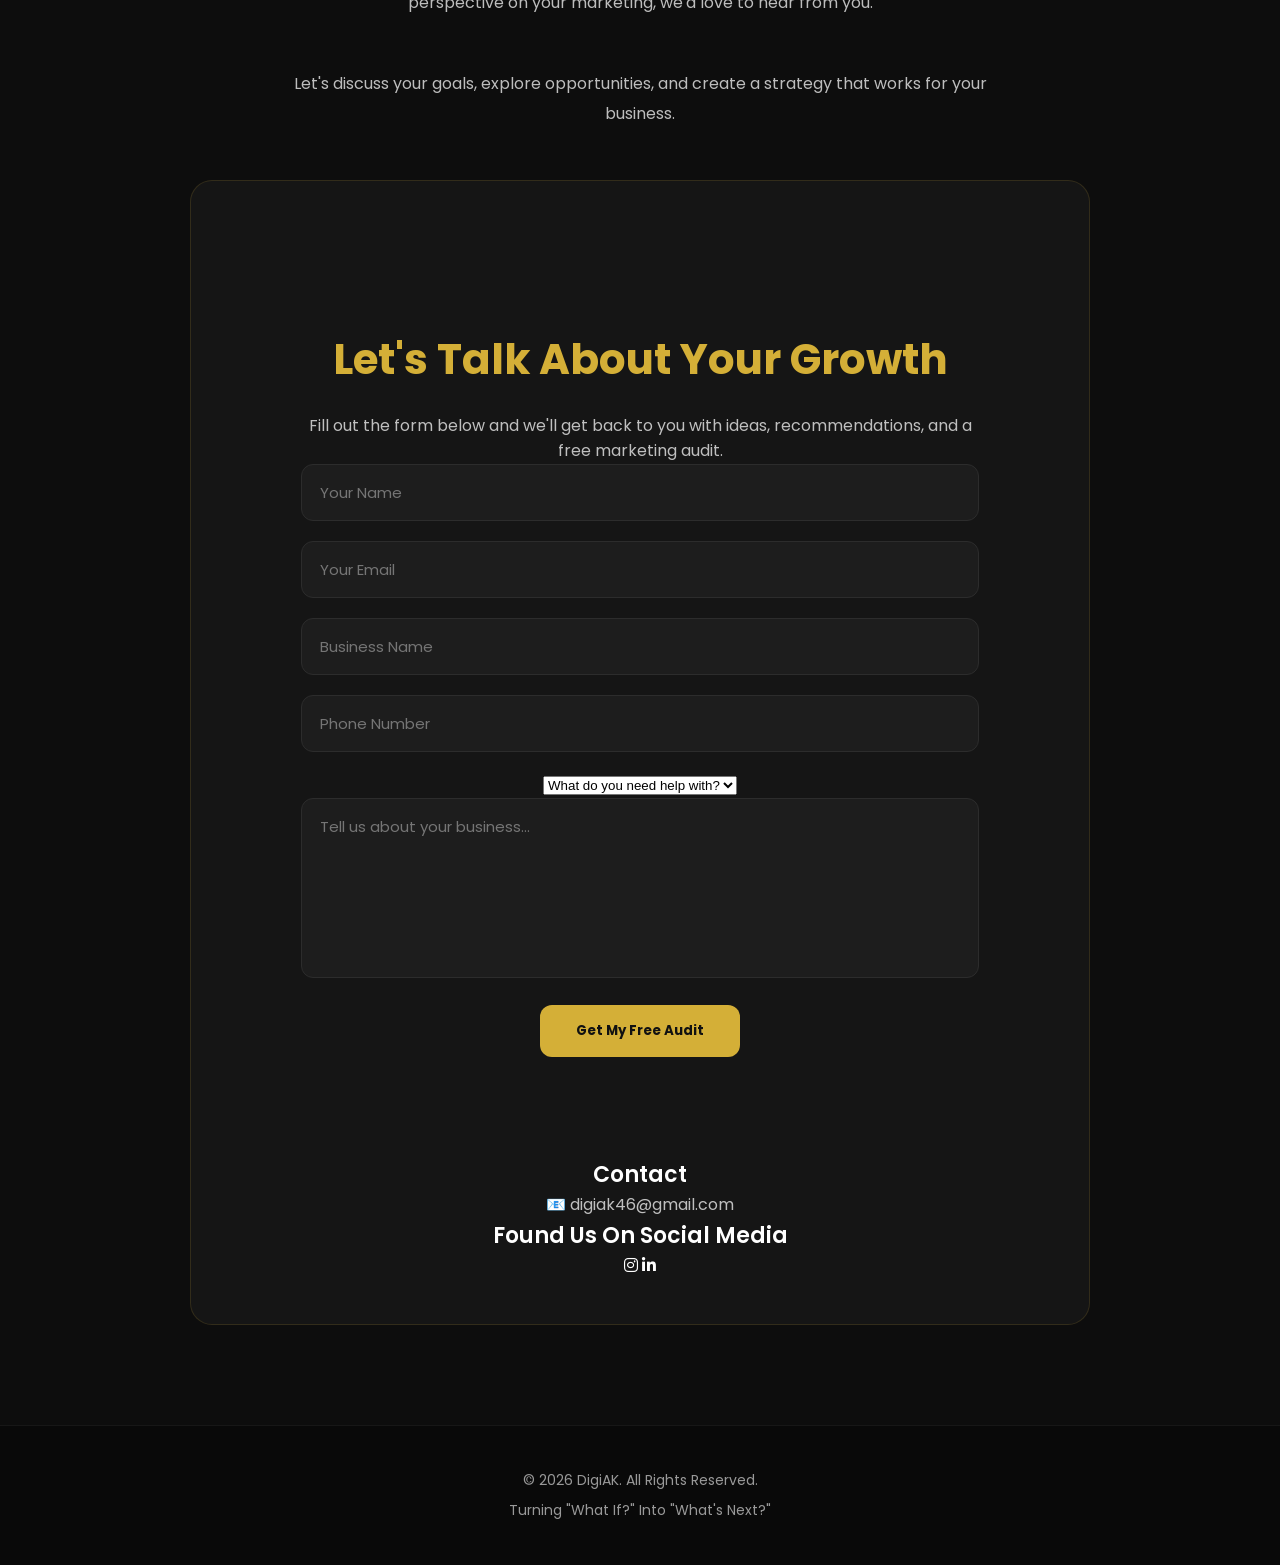
==== commit 794fe8e1: "Update index.html" ====
--- a/index.html
+++ b/index.html
@@ -213,114 +213,46 @@
 
 </section>
 <section id="founder">
-<img src="https://i.ibb.co/sJgyFwSd/Founder-photo.png"
-     alt="Avneet Kaur, Founder of DigiAK IT and Digital Solution"
-     class="founder-photo">
-  <h3>Meet The Founder</h3>
-  <h2>Avneet Kaur</h2>
-
-  <p>
-    Hi, I'm Avneet, the founder of DigiAK.
-  </p>
-
-  <p>
-    DigiAK started with a simple belief: businesses deserve marketing
-    that goes beyond random posting and empty promises.
-  </p>
-
-  <p>
-    My experience spans projects across fashion, technology,
-    e-commerce, and service-based businesses, contributing to SEO,
-    social media marketing, branding, influencer marketing,
-    content strategy, PR support, and performance campaigns.
-  </p>
-
-  <p>
-    I work with startups, local businesses, and growing brands
-    that want practical strategies, honest communication,
-    and marketing that creates real impact.
-  </p>
-
-  <p>
-    Today, DigiAK helps brands turn ideas into visibility,
-    visibility into trust, and trust into growth.
-  </p>
-</section>
-<section id="testimonials">
-  <h2>What Clients & Collaborators Have Said</h2>
-
-  <p>
-    Every project teaches something new and every collaboration helps us grow.
-  </p>
-
-  <p>
-    Here are some of the conversations, feedback, and experiences shared by clients and collaborators we've worked with.
-  </p>
-
-  <div class="testimonial-gallery">
-
-  <img src="https://i.ibb.co/zhCgV6yy/Whats-App-Image-2026-06-09-at-2-20-20-PM.jpg"
-     alt="Client testimonial for DigiAK"
-     class="testimonial-img">
-
-<img src="https://i.ibb.co/JYjrC19/Whats-App-Image-2026-06-09-at-1-53-36-PM.jpg"
-     alt="Client review for DigiAK"
-     class="testimonial-img">
-
-<img src="https://i.ibb.co/mrszW5tR/Whats-App-Image-2026-06-09-at-1-53-27-PM.jpg"
-     alt="Client feedback for DigiAK"
-     class="testimonial-img">
-
-<img src="https://i.ibb.co/RfzM1vK/Whats-App-Image-2026-06-09-at-1-38-24-PM.jpg"
-     alt="Positive client testimonial for DigiAK"
-     class="testimonial-img">
-
-</div>
-</section>
-<section id="marketing-check">
-  <h2>Is Your Marketing Secretly Broken?</h2>
-
-  <p>☐ Your last Instagram post was ages ago.</p>
-
-  <p>☐ "Boost Post" is your entire marketing strategy.</p>
-
-  <p>☐ Your website still says "Coming Soon."</p>
-
-  <p>☐ Your competitors are getting all the attention.</p>
-
-  <p>☐ You know marketing is important but never seem to find the time for it.</p>
-
-  <p>
-    If you checked even one box, it might be time for a better strategy.
-  </p>
-
-  <a href="#contact-form">
-  <button>Let's Fix That</button>
-</a>
-</section>
-<section id="why-us">
-  <h2>Why Choose DigiAK?</h2>
-
-  <div>
-    <h3>Startup Mindset</h3>
-    <p>
-      As a growing startup ourselves, we understand the challenges startups and small businesses face every day.
-    </p>
-  </div>
-
-  <div>
-    <h3>Practical Strategies</h3>
-    <p>
-      No buzzwords. No vanity metrics. Just strategies focused on visibility, trust, and growth.
-    </p>
-  </div>
-
-  <div>
-    <h3>Multiple Services Under One Roof</h3>
-    <p>
-      SEO, Social Media, Branding, Influencer Marketing, Performance Marketing, and Websites.
-    </p>
-  </div>
+
+    <img src="https://i.ibb.co/sJgyFwSd/Founder-photo.png"
+         alt="Avneet Kaur"
+         class="founder-photo">
+
+    <div class="founder-content">
+
+        <h3>Meet The Founder</h3>
+
+        <h2>Avneet Kaur</h2>
+
+        <p>
+            Hi, I'm Avneet, the founder of DigiAK.
+        </p>
+
+        <p>
+            DigiAK started with a simple belief: businesses deserve marketing
+            that goes beyond random posting and empty promises.
+        </p>
+
+        <p>
+            My experience spans projects across fashion, technology,
+            e-commerce, and service-based businesses, contributing to SEO,
+            social media marketing, branding, influencer marketing,
+            content strategy, PR support, and performance campaigns.
+        </p>
+
+        <p>
+            I work with startups, local businesses, and growing brands
+            that want practical strategies, honest communication,
+            and marketing that creates real impact.
+        </p>
+
+        <p>
+            Today, DigiAK helps brands turn ideas into visibility,
+            visibility into trust, and trust into growth.
+        </p>
+
+    </div>
+
 </section>
 
 <section id="contact">
--- a/style.css
+++ b/style.css
@@ -430,9 +430,17 @@
 
 /* Grid */
 #projects{
+    padding:100px 8%;
+    background:#090909;
+}
+
+.projects-grid{
     display:grid;
     grid-template-columns:repeat(3,1fr);
     gap:30px;
+    width:100%;
+    max-width:1400px;
+    margin:60px auto 0;
 }
 
 #projects h2,
@@ -1125,13 +1133,17 @@
    RESPONSIVE
 ========================= */
 
-@media(max-width:992px){
-
-#founder{
-
-grid-template-columns:1fr;
-
-text-align:center;
+@media (max-width: 992px) {
+
+    #founder{
+        display: grid;
+        grid-template-columns: 1fr;
+        text-align: center;
+    }
+
+    .projects-grid{
+        grid-template-columns: repeat(2, 1fr);
+    }
 
 }
 
@@ -1194,11 +1206,8 @@
 
 .testimonial-grid,
 .why-grid,
-#projects,
-#services{
-
-grid-template-columns:1fr;
-
+.projects-grid{
+    grid-template-columns:1fr;
 }
 
 .audit-box ul{
@@ -1280,3 +1289,31 @@
     color:#aaa;
     letter-spacing:2px;
 }
+.projects-grid{
+    display:grid;
+    grid-template-columns:repeat(3, minmax(0,1fr));
+    gap:30px;
+
+    width:100%;
+    max-width:none;
+
+    margin-top:60px;
+}
+
+.project-card{
+    background:#171717;
+    border:1px solid rgba(212,175,55,.25);
+    border-radius:20px;
+    padding:35px 25px;
+    text-align:center;
+}
+
+.project-card img{
+    width:120px;
+    height:80px;
+    object-fit:contain;
+    background:#fff;
+    padding:10px;
+    border-radius:12px;
+    margin-bottom:20px;
+}
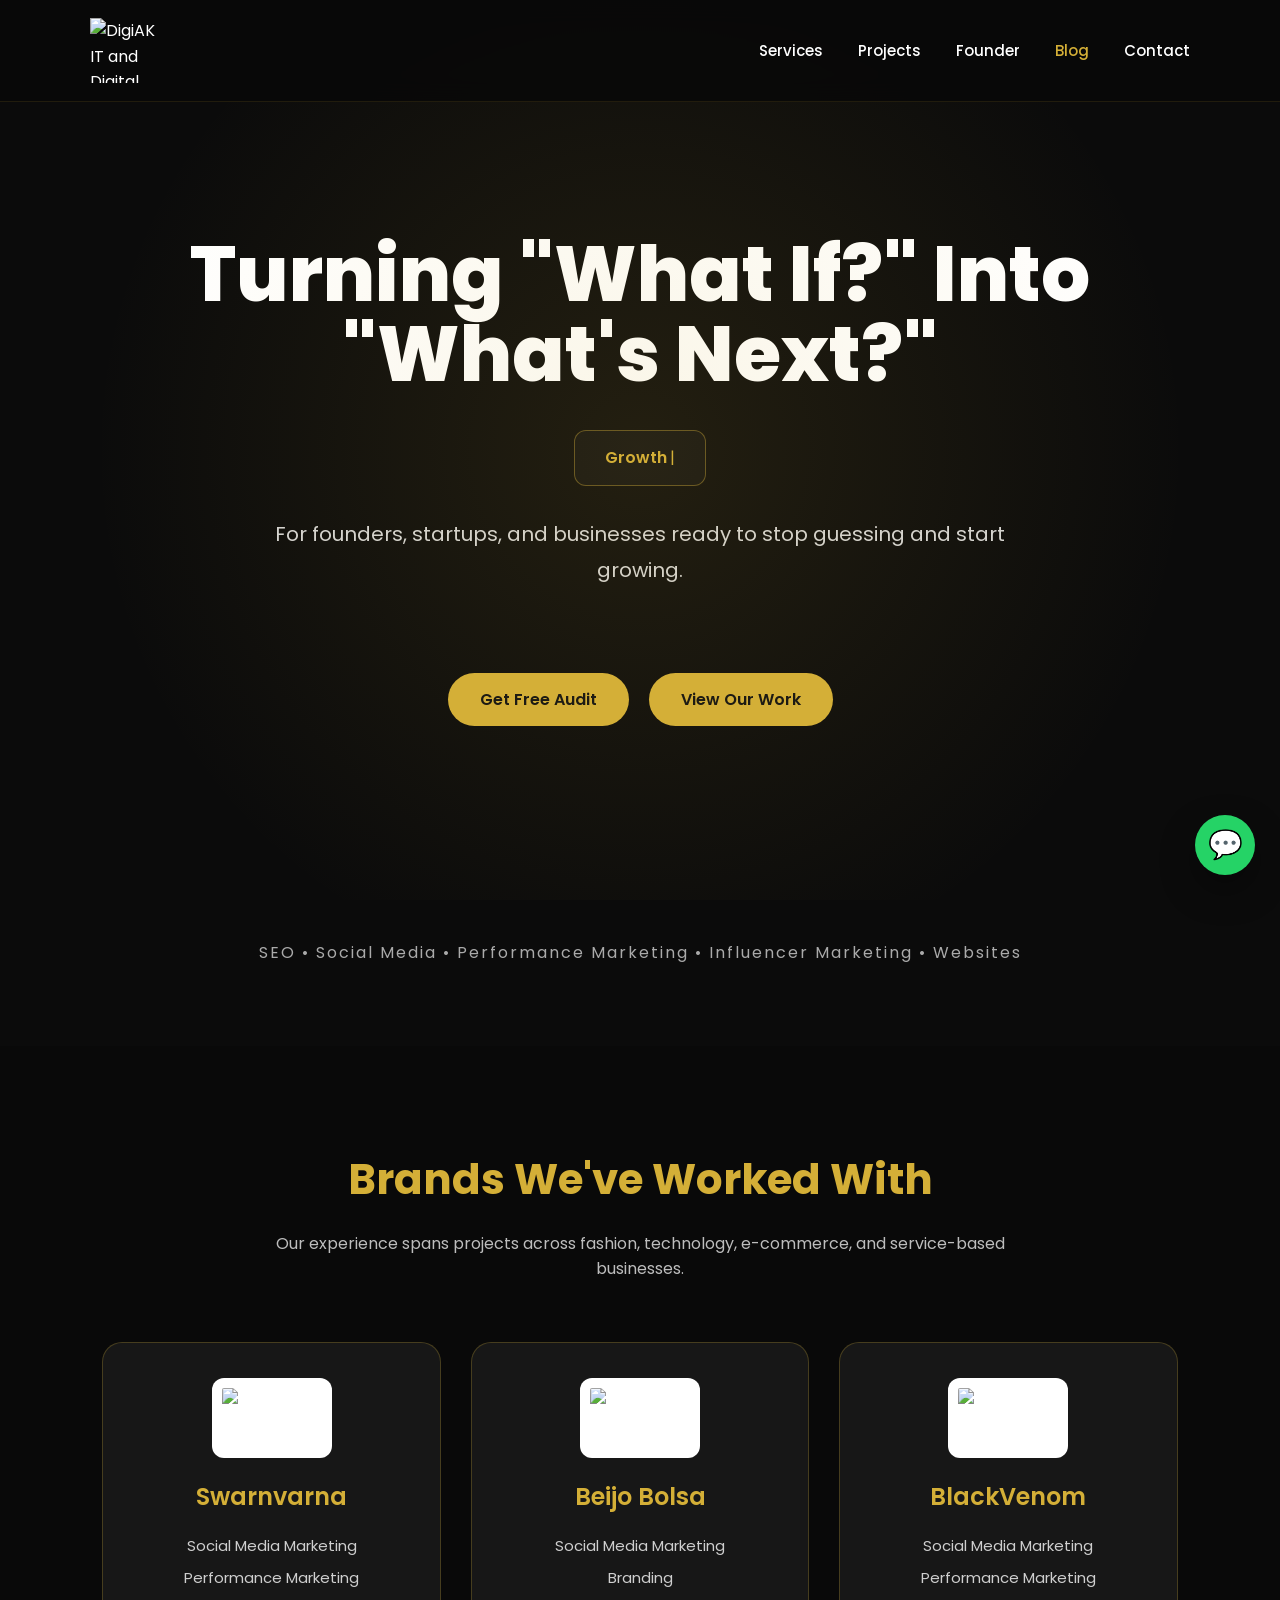
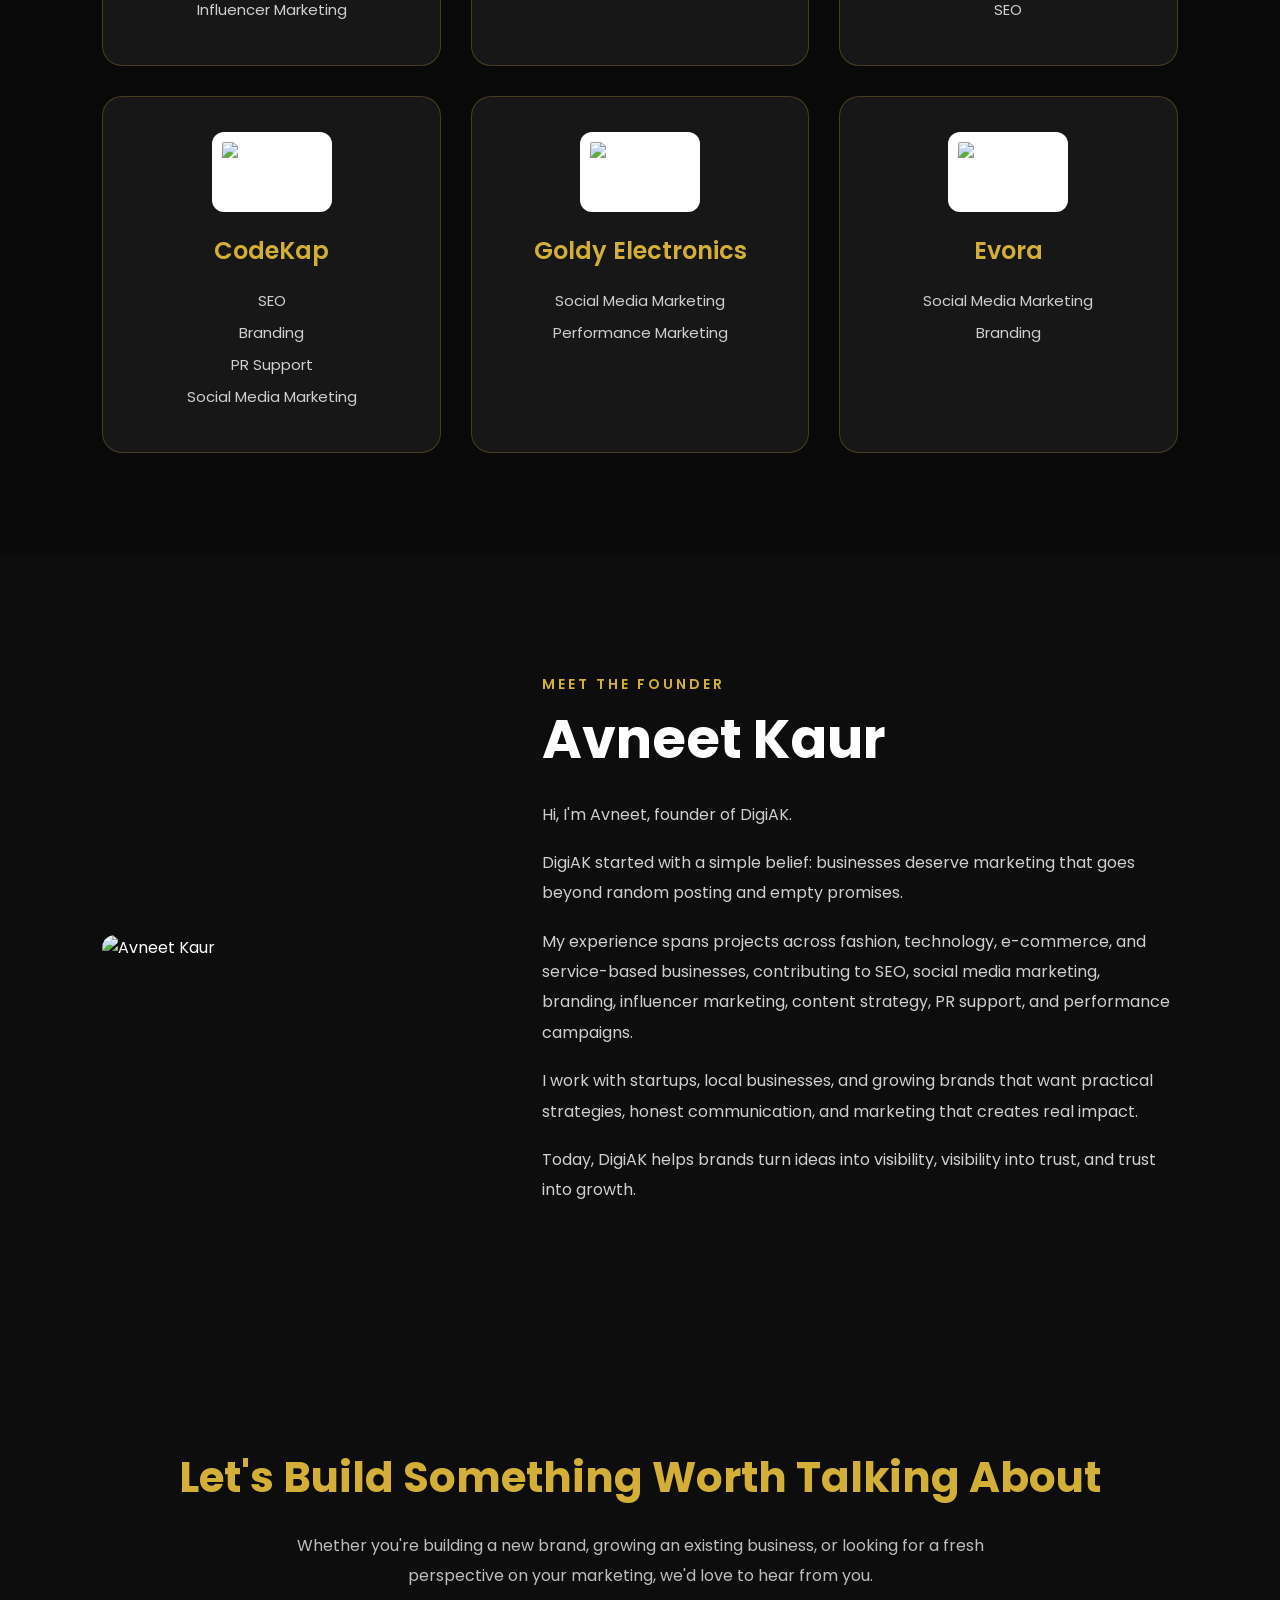
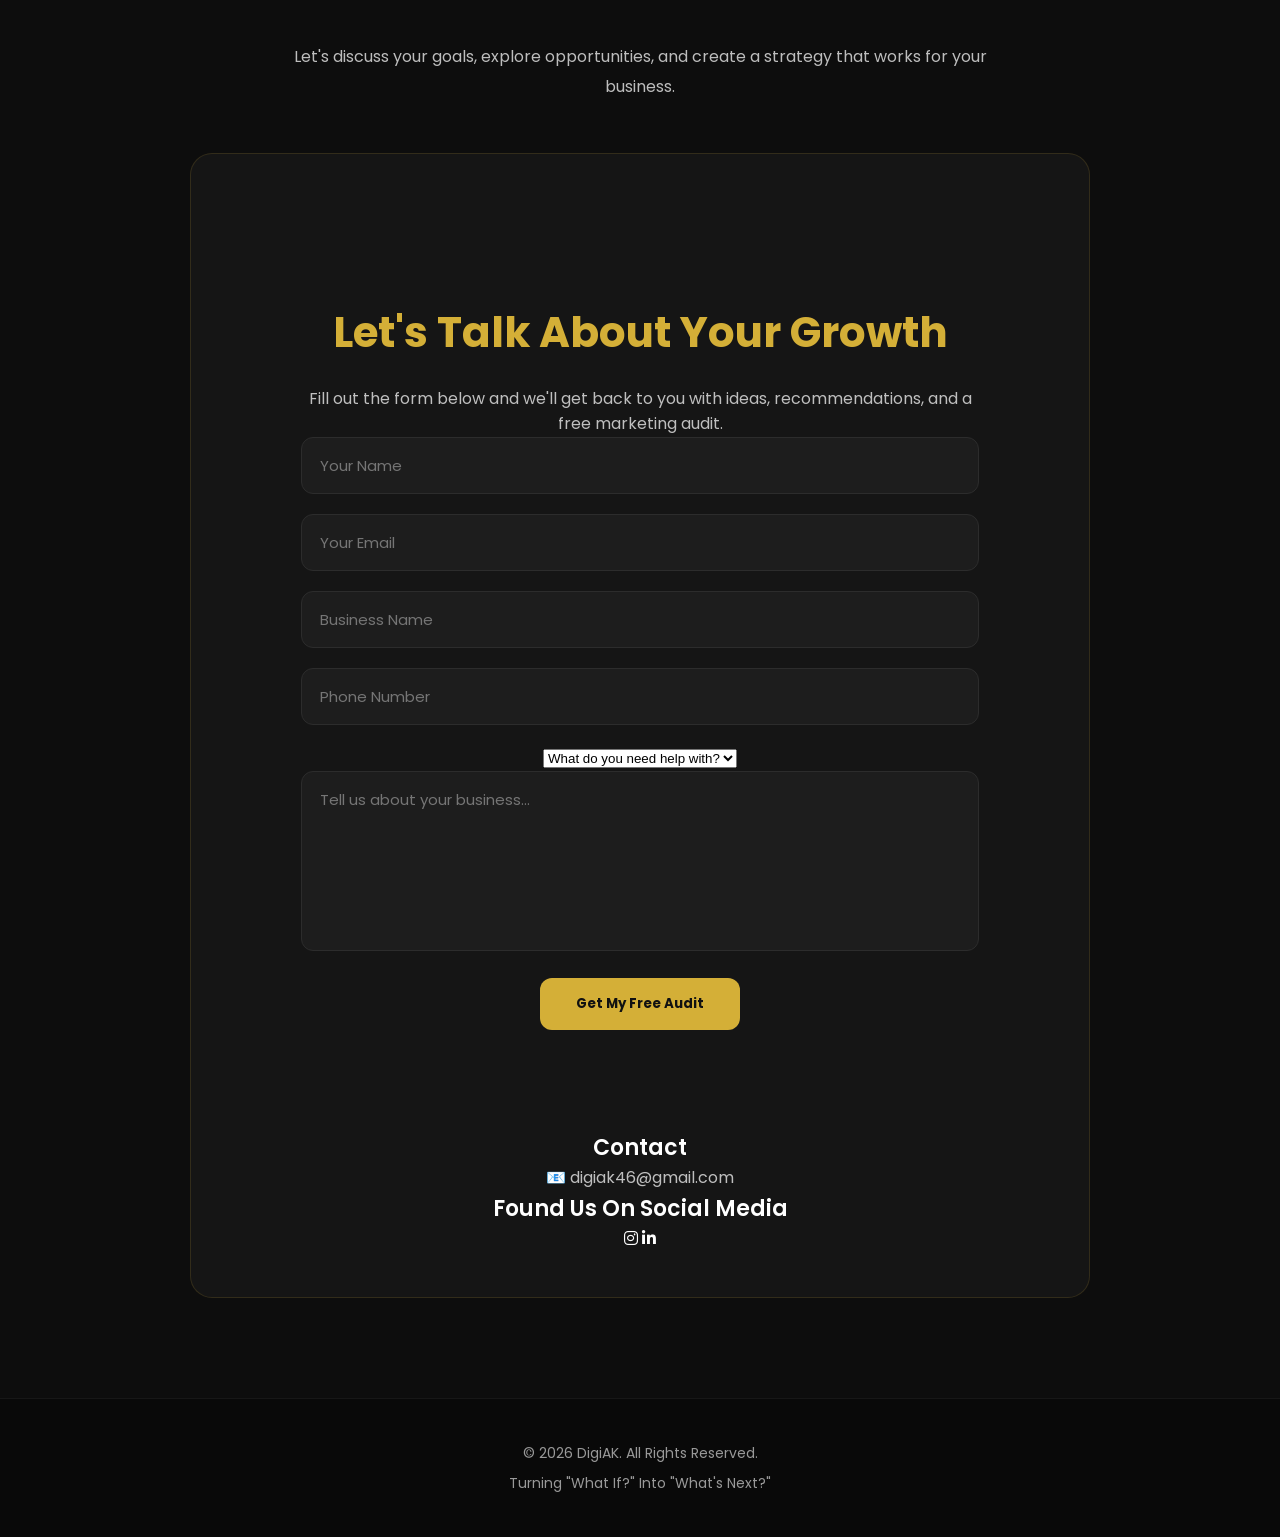
==== commit cea43b72: "Update index.html" ====
--- a/index.html
+++ b/index.html
@@ -224,9 +224,9 @@
 
         <h2>Avneet Kaur</h2>
 
-        <p>
-            Hi, I'm Avneet, the founder of DigiAK.
-        </p>
+        <p class="intro">
+Hi, I'm <span>Avneet</span>, founder of DigiAK.
+</p>
 
         <p>
             DigiAK started with a simple belief: businesses deserve marketing
--- a/style.css
+++ b/style.css
@@ -522,79 +522,51 @@
 ========================= */
 
 #founder{
-
-padding:100px 8%;
-
-background:#0d0d0d;
-
-display:grid;
-
-grid-template-columns:380px 1fr;
-
-align-items:center;
-
-gap:70px;
-
+    display:flex;
+    align-items:center;      /* <-- content vertically center */
+    justify-content:center;
+    gap:80px;
+
+    padding:120px 8%;
+    background:#0d0d0d;
+
+    max-width:1400px;
+    margin:auto;
 }
 
 .founder-photo{
-
-width:100%;
-
-max-width:360px;
-
-border-radius:22px;
-
-border:2px solid rgba(212,175,55,.25);
-
-box-shadow:0 20px 45px rgba(0,0,0,.45);
-
-transition:.35s;
-
-}
-
-.founder-photo:hover{
-
-transform:translateY(-8px);
-
-}
-
-#founder h3{
-
-color:#D4AF37;
-
-font-size:18px;
-
-letter-spacing:2px;
-
-margin-bottom:10px;
-
-text-transform:uppercase;
-
-}
-
-#founder h2{
-
-font-size:48px;
-
-margin-bottom:25px;
-
-color:#fff;
-
-}
-
-#founder p{
-
-color:#bdbdbd;
-
-font-size:17px;
-
-line-height:1.9;
-
-margin-bottom:18px;
-
-max-width:720px;
-
+    width:360px;
+    border-radius:22px;
+    flex-shrink:0;
+}
+
+.founder-content{
+    max-width:650px;
+
+    display:flex;
+    flex-direction:column;
+    justify-content:center;   /* <-- content center */
+}
+
+.founder-content h3{
+    color:#D4AF37;
+    text-transform:uppercase;
+    letter-spacing:3px;
+    font-size:14px;
+
+    margin-bottom:15px;
+}
+
+.founder-content h2{
+    font-size:54px;
+    line-height:1.1;
+    margin-bottom:30px;
+}
+
+.founder-content p{
+    color:#cfcfcf;
+    line-height:1.9;
+    margin-bottom:18px;
 }
 /* =========================
    TESTIMONIALS
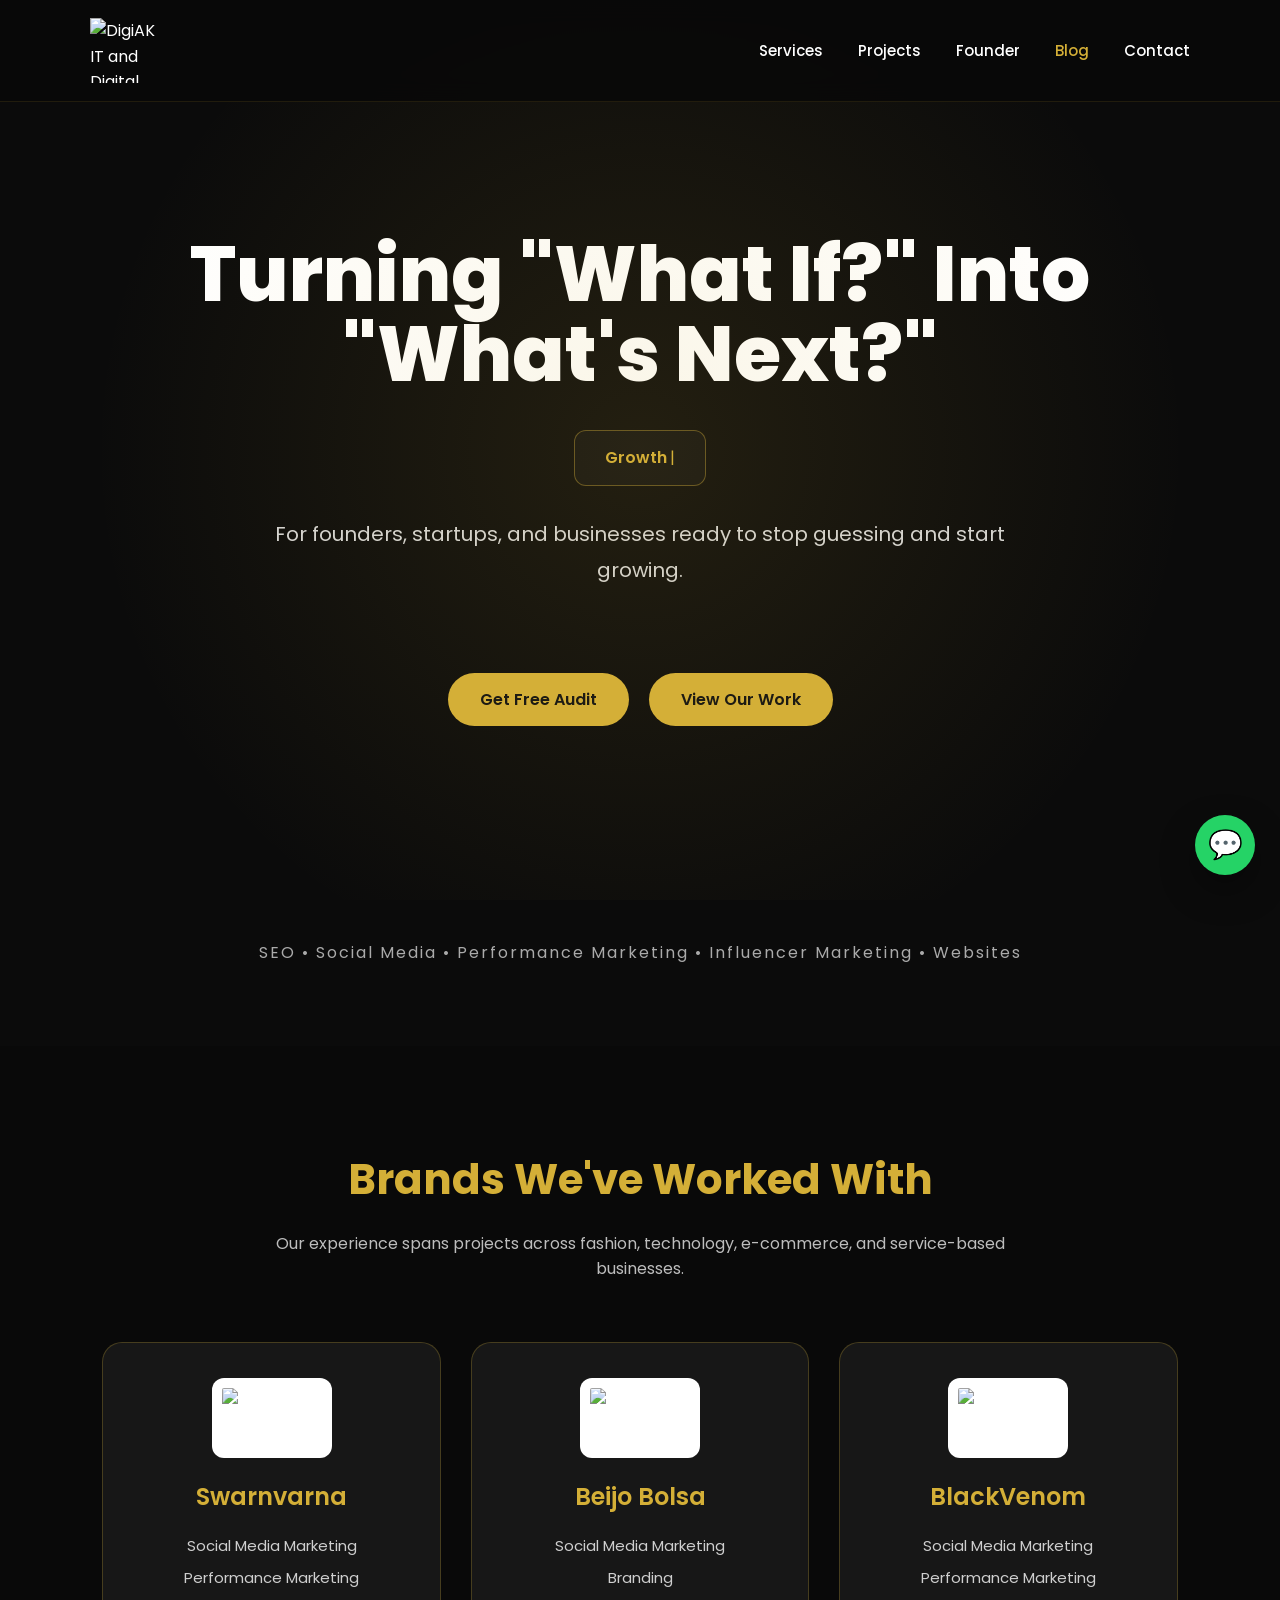
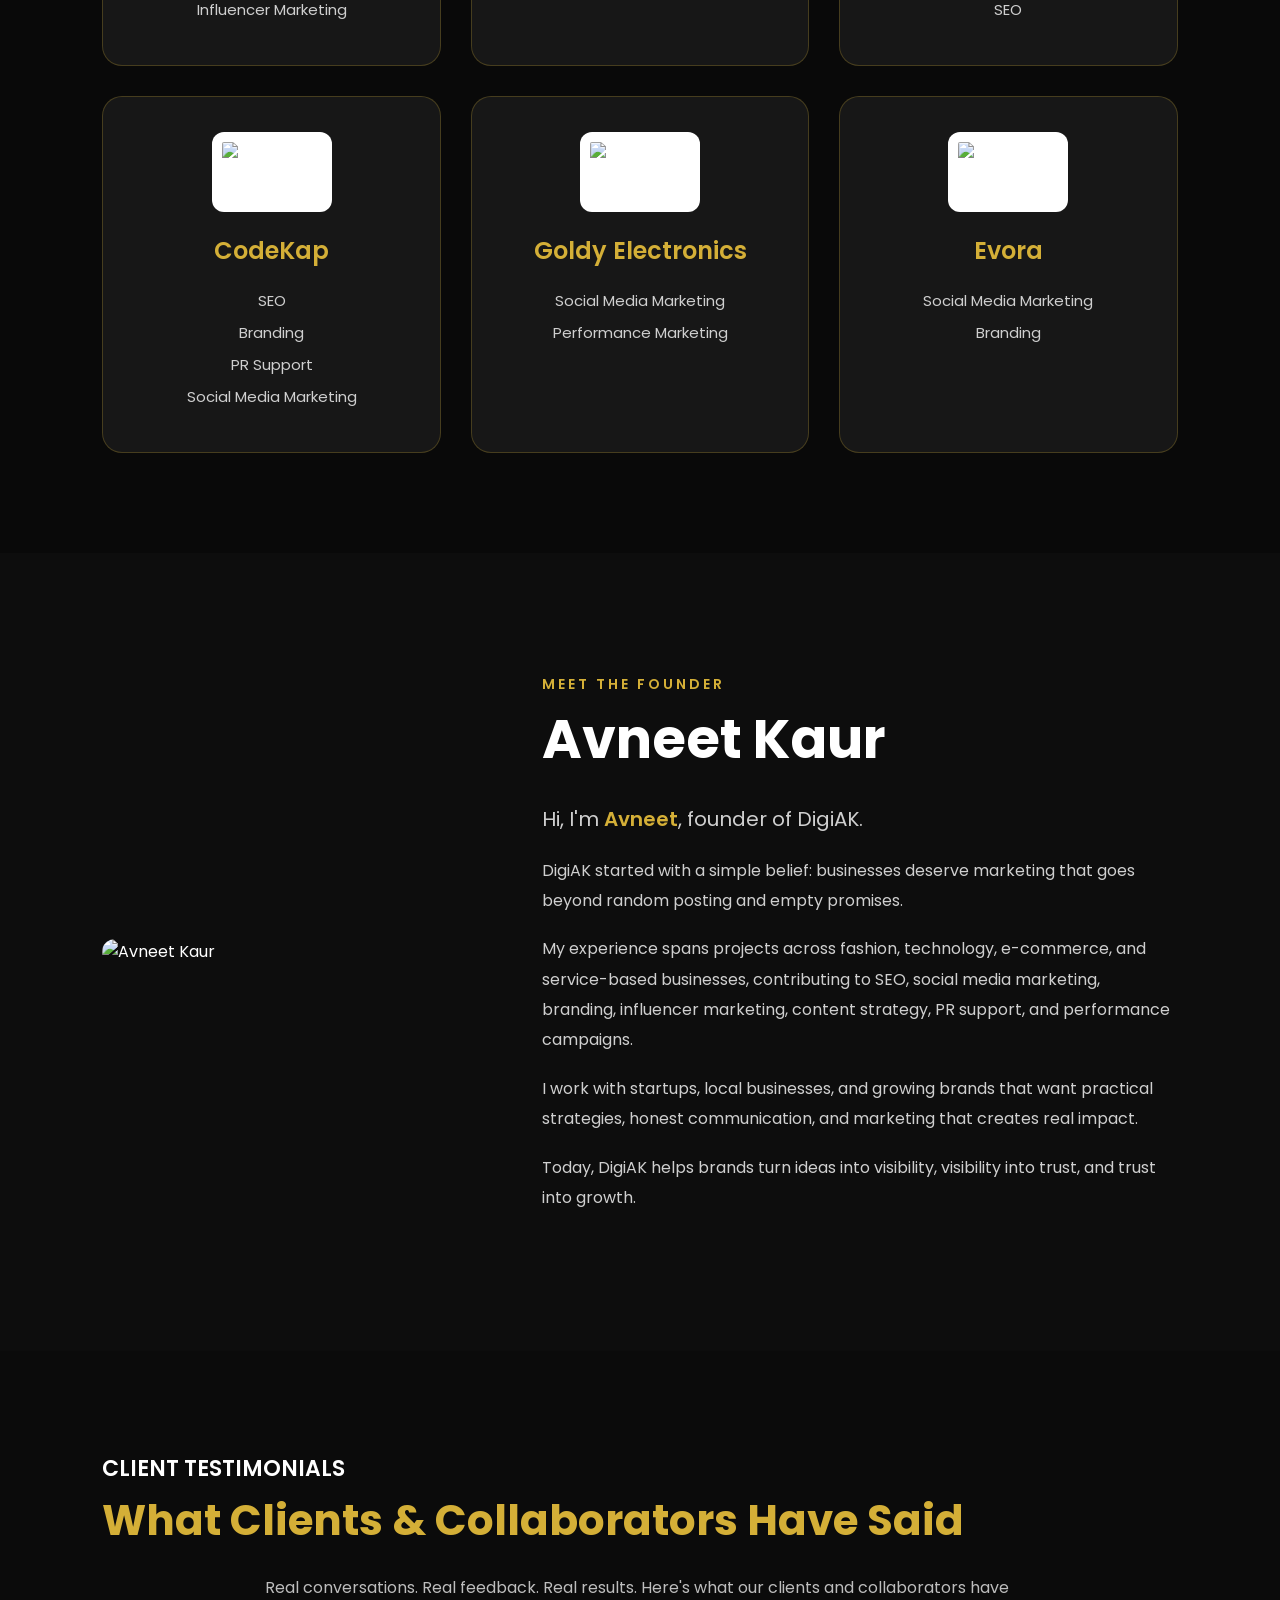
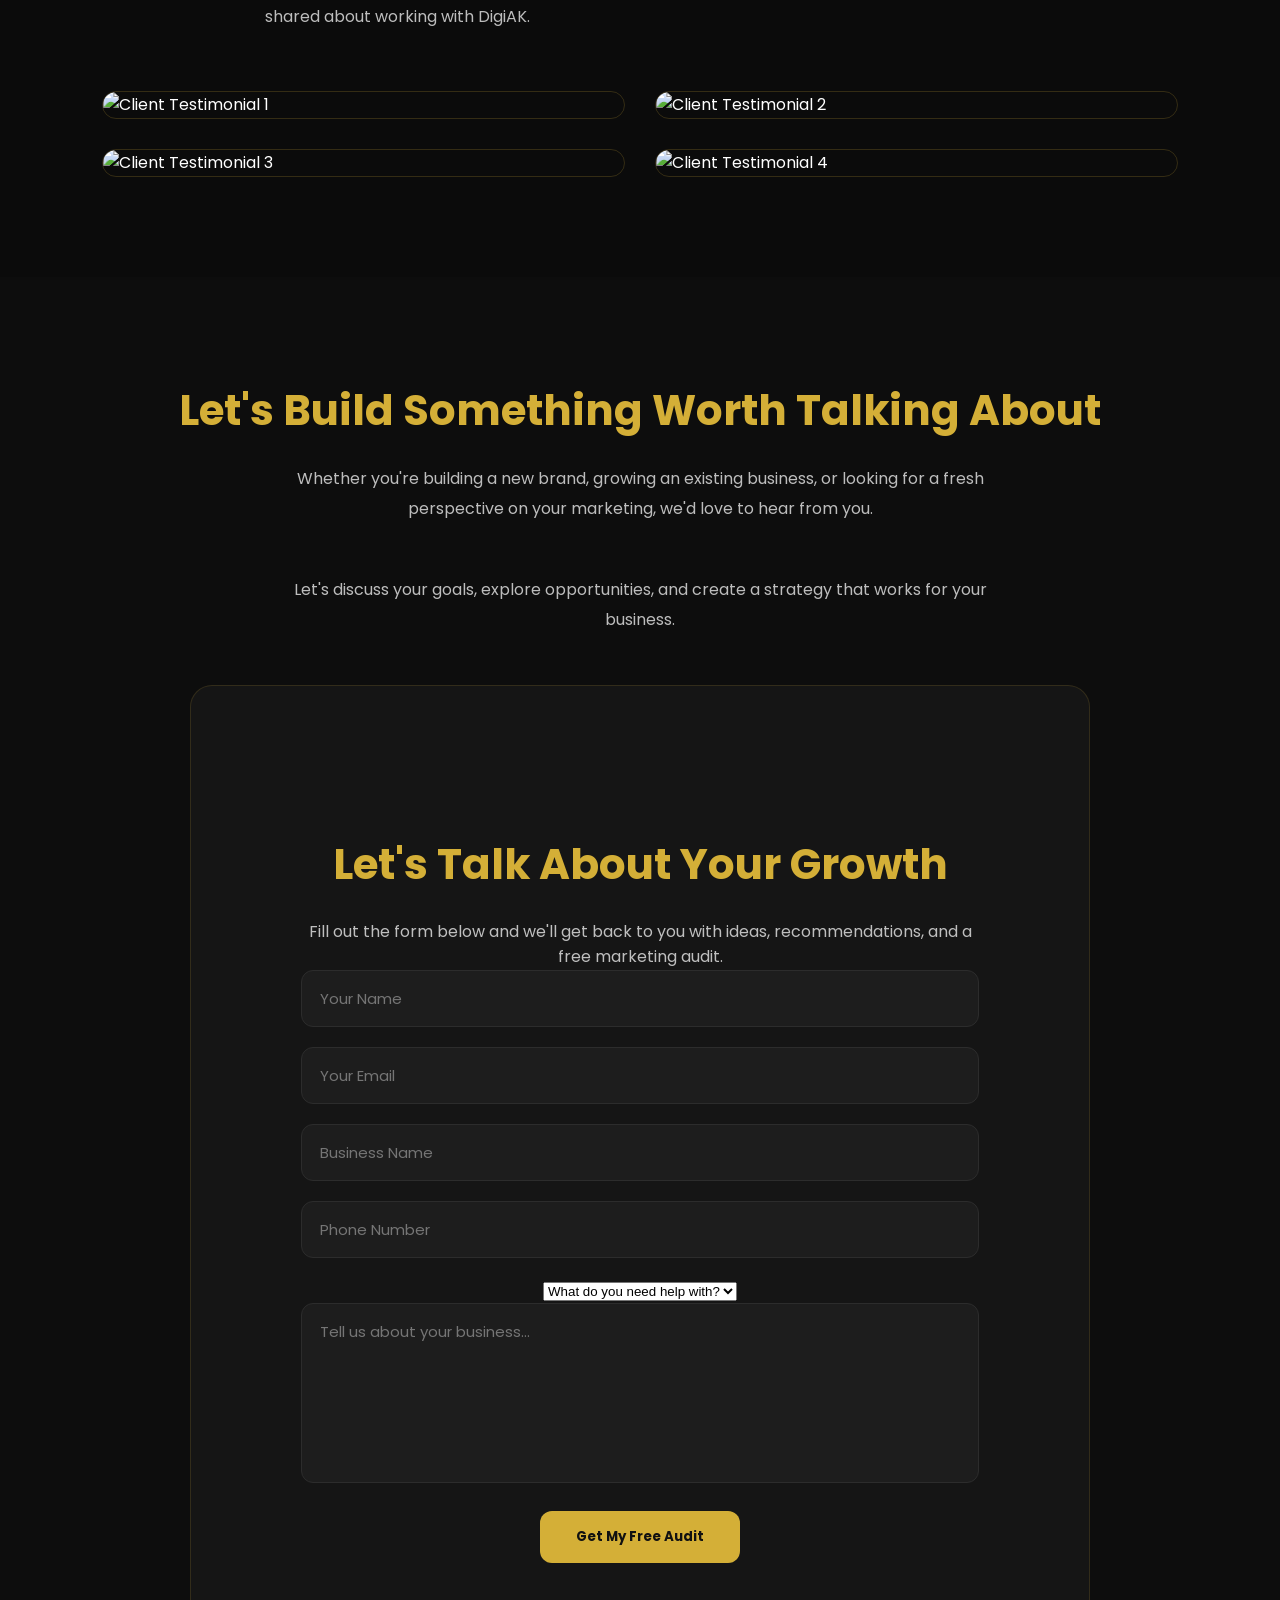
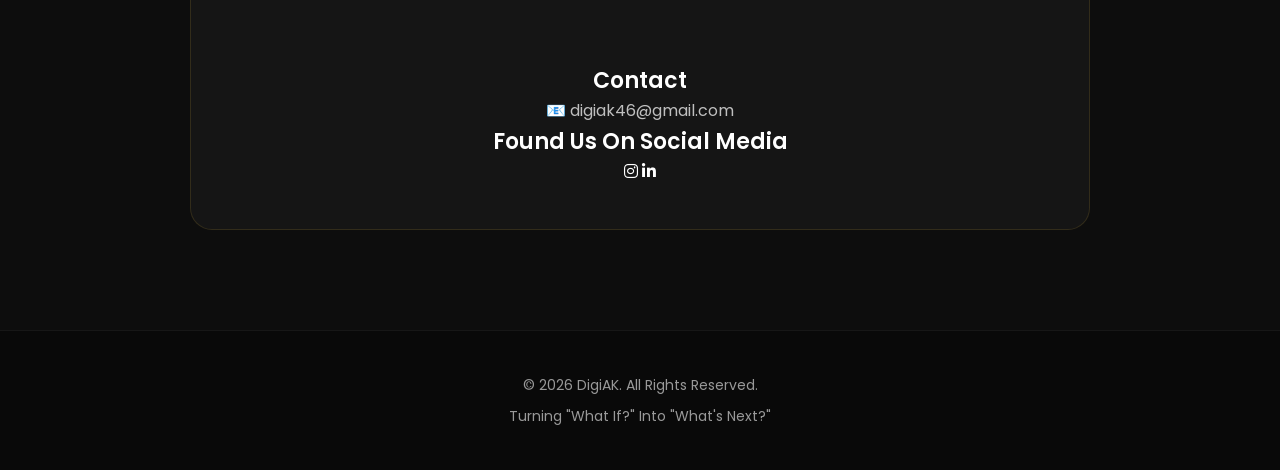
==== commit 5089f5fe: "Update index.html" ====
--- a/index.html
+++ b/index.html
@@ -255,6 +255,47 @@
 
 </section>
 
+  <section id="testimonials">
+
+    <h3 class="section-tag">CLIENT TESTIMONIALS</h3>
+
+    <h2>What Clients & Collaborators Have Said</h2>
+
+    <p class="section-description">
+        Real conversations. Real feedback. Real results. Here's what our clients
+        and collaborators have shared about working with DigiAK.
+    </p>
+
+    <div class="testimonial-gallery">
+
+        <div class="testimonial-card">
+            <img src="https://i.ibb.co/RfzM1vK/Whats-App-Image-2026-06-09-at-1-38-24-PM.jpg"
+                 alt="Client Testimonial 1"
+                 class="testimonial-img">
+        </div>
+
+        <div class="testimonial-card">
+            <img src="https://i.ibb.co/mrszW5tR/Whats-App-Image-2026-06-09-at-1-53-27-PM.jpg"
+                 alt="Client Testimonial 2"
+                 class="testimonial-img">
+        </div>
+
+        <div class="testimonial-card">
+            <img src="https://i.ibb.co/JYjrC19/Whats-App-Image-2026-06-09-at-1-53-36-PM.jpg"
+                 alt="Client Testimonial 3"
+                 class="testimonial-img">
+        </div>
+
+        <div class="testimonial-card">
+            <img src="https://i.ibb.co/zhCgV6yy/Whats-App-Image-2026-06-09-at-2-20-20-PM.jpg"
+                 alt="Client Testimonial 4"
+                 class="testimonial-img">
+        </div>
+
+    </div>
+
+</section>
+
 <section id="contact">
   
 
--- a/style.css
+++ b/style.css
@@ -572,179 +572,46 @@
    TESTIMONIALS
 ========================= */
 
+<h1 style="color:red;">TEST TEST TEST</h1>
+
 #testimonials{
-
-padding:100px 8%;
-
-background:#090909;
-
+    padding:100px 8%;
+    background:#090909;
+    text-align:center;
 }
 
 #testimonials h2{
-
-text-align:center;
-
-font-size:42px;
-
-margin-bottom:18px;
-
-color:#D4AF37;
-
-}
-
-#testimonials>p{
-
-text-align:center;
-
-max-width:720px;
-
-margin:0 auto 60px;
-
-color:#bdbdbd;
-
-}
-
-.testimonial-grid{
-
-display:grid;
-
-grid-template-columns:repeat(3,1fr);
-
-gap:30px;
-
-}
-
-.testimonial-card{
-
-background:#151515;
-
-padding:35px;
-
-border-radius:20px;
-
-border:1px solid rgba(212,175,55,.15);
-
-transition:.35s;
-
-}
-
-.testimonial-card:hover{
-
-transform:translateY(-8px);
-
-border-color:#D4AF37;
-
-box-shadow:0 15px 40px rgba(212,175,55,.18);
-
-}
-
-.testimonial-card h3{
-
-color:#D4AF37;
-
-margin-bottom:12px;
-
-font-size:22px;
-
-}
-
-.testimonial-card p{
-
-color:#cfcfcf;
-
-line-height:1.8;
-
-font-size:15px;
-
-}
-/* =========================
-   TESTIMONIALS
-========================= */
-
-#testimonials{
-
-padding:100px 8%;
-
-background:#090909;
-
-}
-
-#testimonials h2{
-
-text-align:center;
-
-font-size:42px;
-
-margin-bottom:18px;
-
-color:#D4AF37;
-
-}
-
-#testimonials>p{
-
-text-align:center;
-
-max-width:720px;
-
-margin:0 auto 60px;
-
-color:#bdbdbd;
-
-}
-
-.testimonial-grid{
-
-display:grid;
-
-grid-template-columns:repeat(3,1fr);
-
-gap:30px;
-
-}
-
-.testimonial-card{
-
-background:#151515;
-
-padding:35px;
-
-border-radius:20px;
-
-border:1px solid rgba(212,175,55,.15);
-
-transition:.35s;
-
-}
-
-.testimonial-card:hover{
-
-transform:translateY(-8px);
-
-border-color:#D4AF37;
-
-box-shadow:0 15px 40px rgba(212,175,55,.18);
-
-}
-
-.testimonial-card h3{
-
-color:#D4AF37;
-
-margin-bottom:12px;
-
-font-size:22px;
-
-}
-
-.testimonial-card p{
-
-color:#cfcfcf;
-
-line-height:1.8;
-
-font-size:15px;
-
+    color:#D4AF37;
+    font-size:42px;
+    margin-bottom:20px;
+}
+
+#testimonials > p{
+    max-width:750px;
+    margin:0 auto 20px;
+    color:#bdbdbd;
+    line-height:1.8;
+}
+
+.testimonial-gallery{
+    display:grid;
+    grid-template-columns:repeat(2,1fr);
+    gap:30px;
+    max-width:1200px;
+    margin:60px auto 0;
+}
+
+.testimonial-img{
+    width:100%;
+    border-radius:18px;
+    border:1px solid rgba(212,175,55,.2);
+    transition:.35s;
+    cursor:pointer;
+}
+
+.testimonial-img:hover{
+    transform:translateY(-8px);
+    box-shadow:0 20px 40px rgba(212,175,55,.15);
 }
 /* =========================
    MARKETING CHECK
@@ -1289,3 +1156,19 @@
     border-radius:12px;
     margin-bottom:20px;
 }
+.intro{
+    font-size:20px;
+    margin-bottom:25px;
+}
+
+.intro span{
+    color:#D4AF37;
+    font-weight:600;
+}
+@media(max-width:768px){
+
+    .testimonial-gallery{
+        grid-template-columns:1fr;
+    }
+
+}
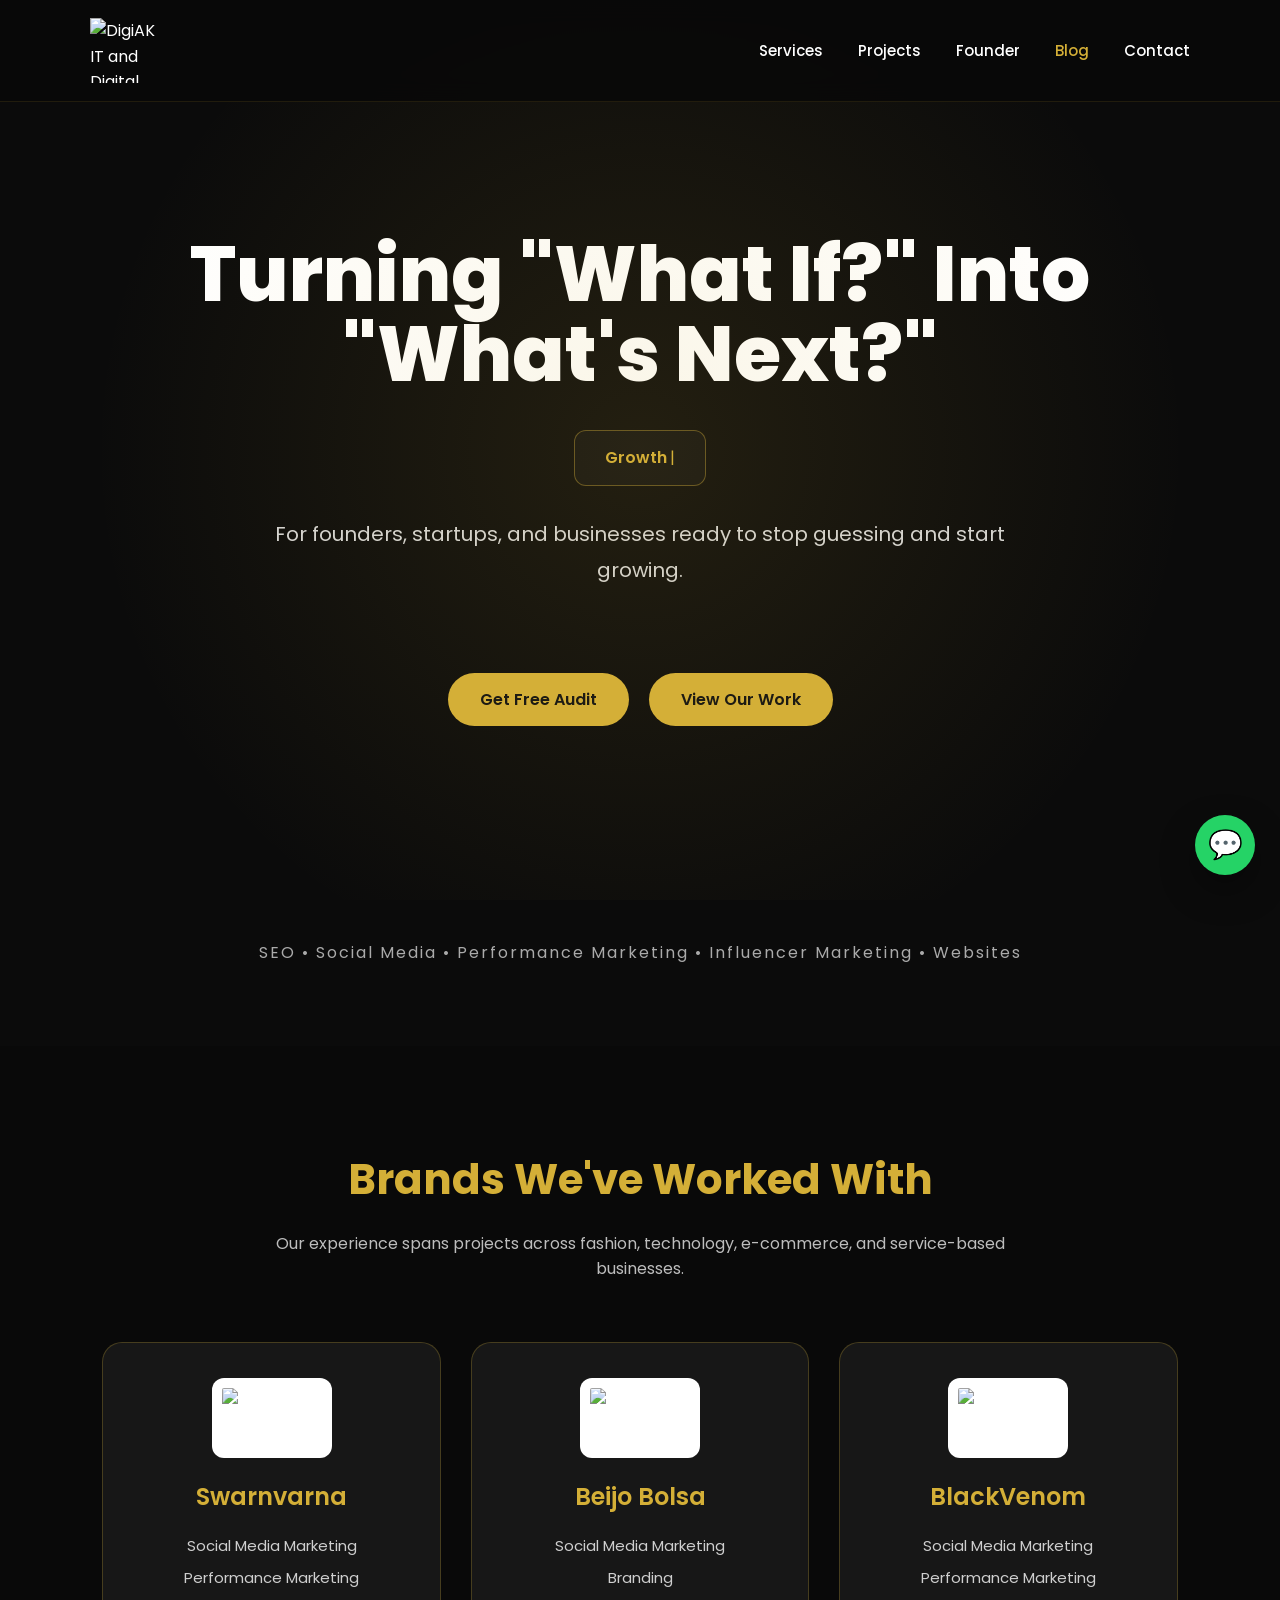
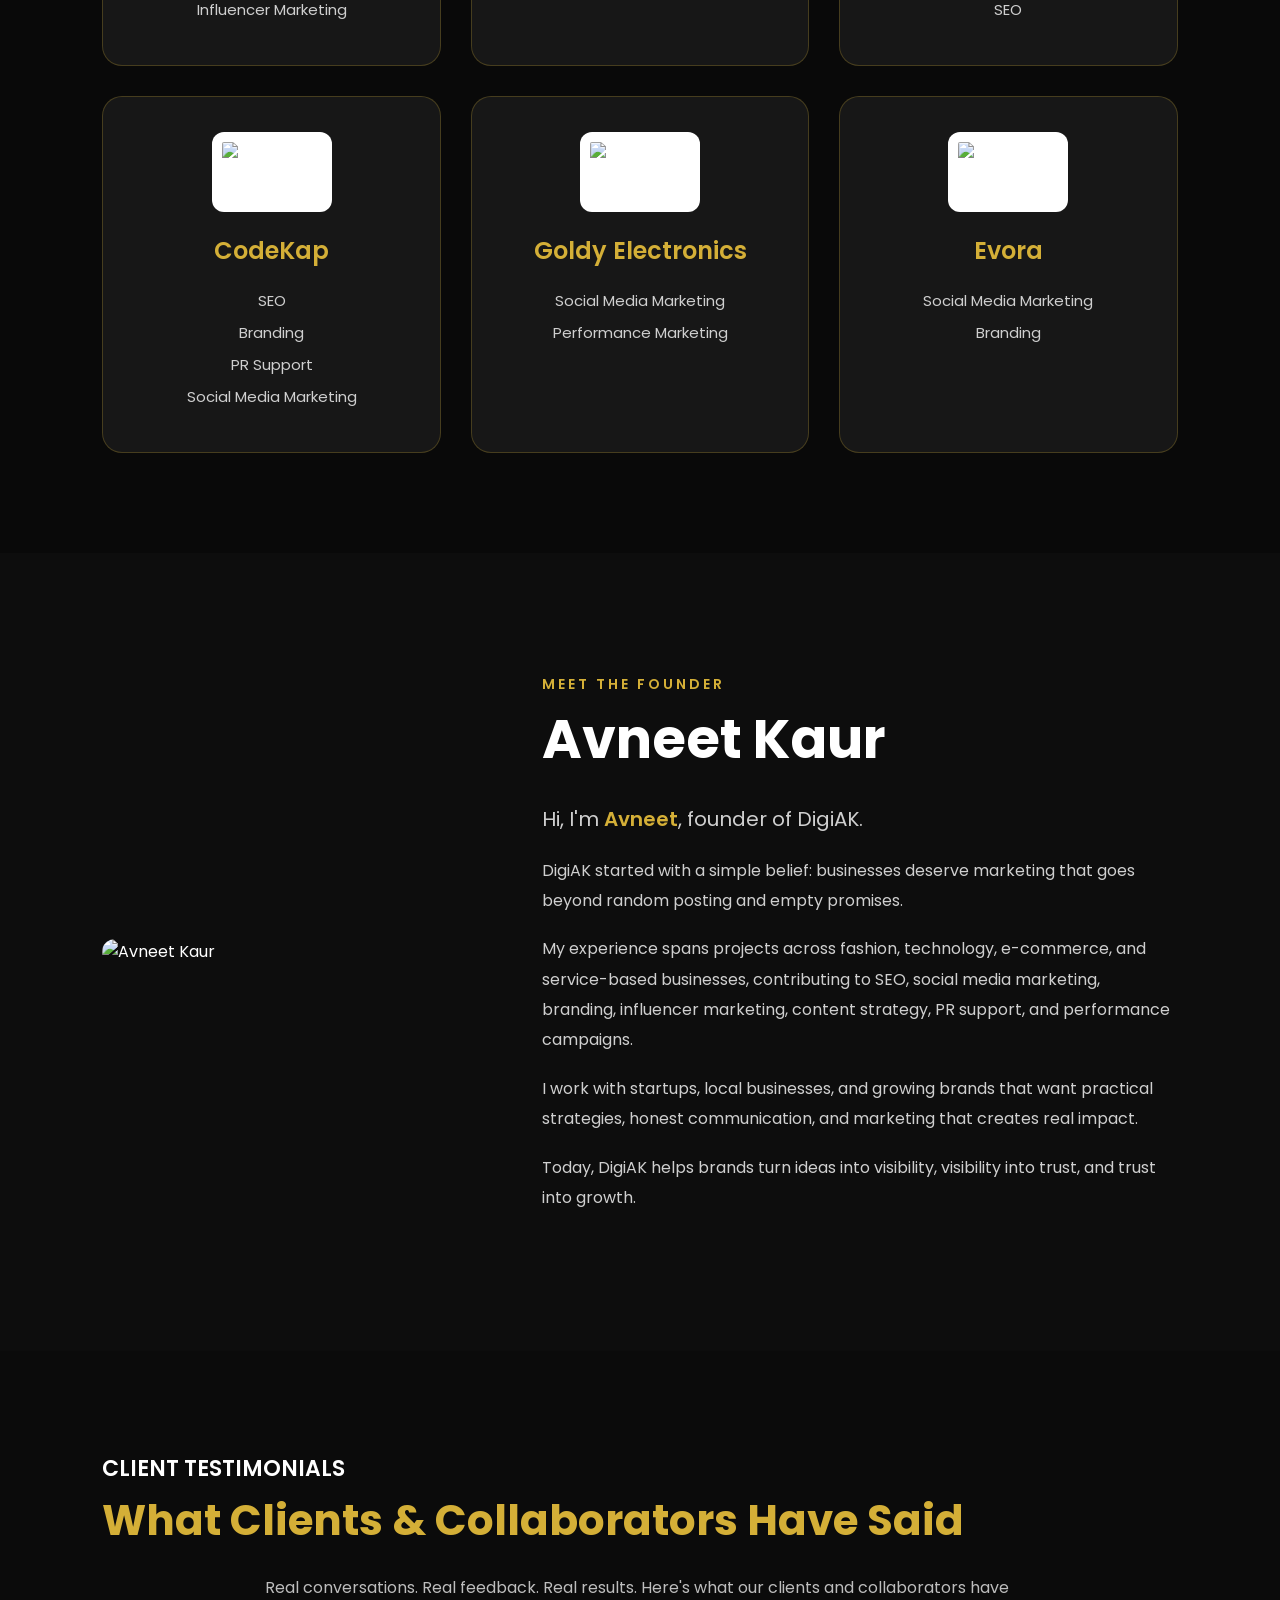
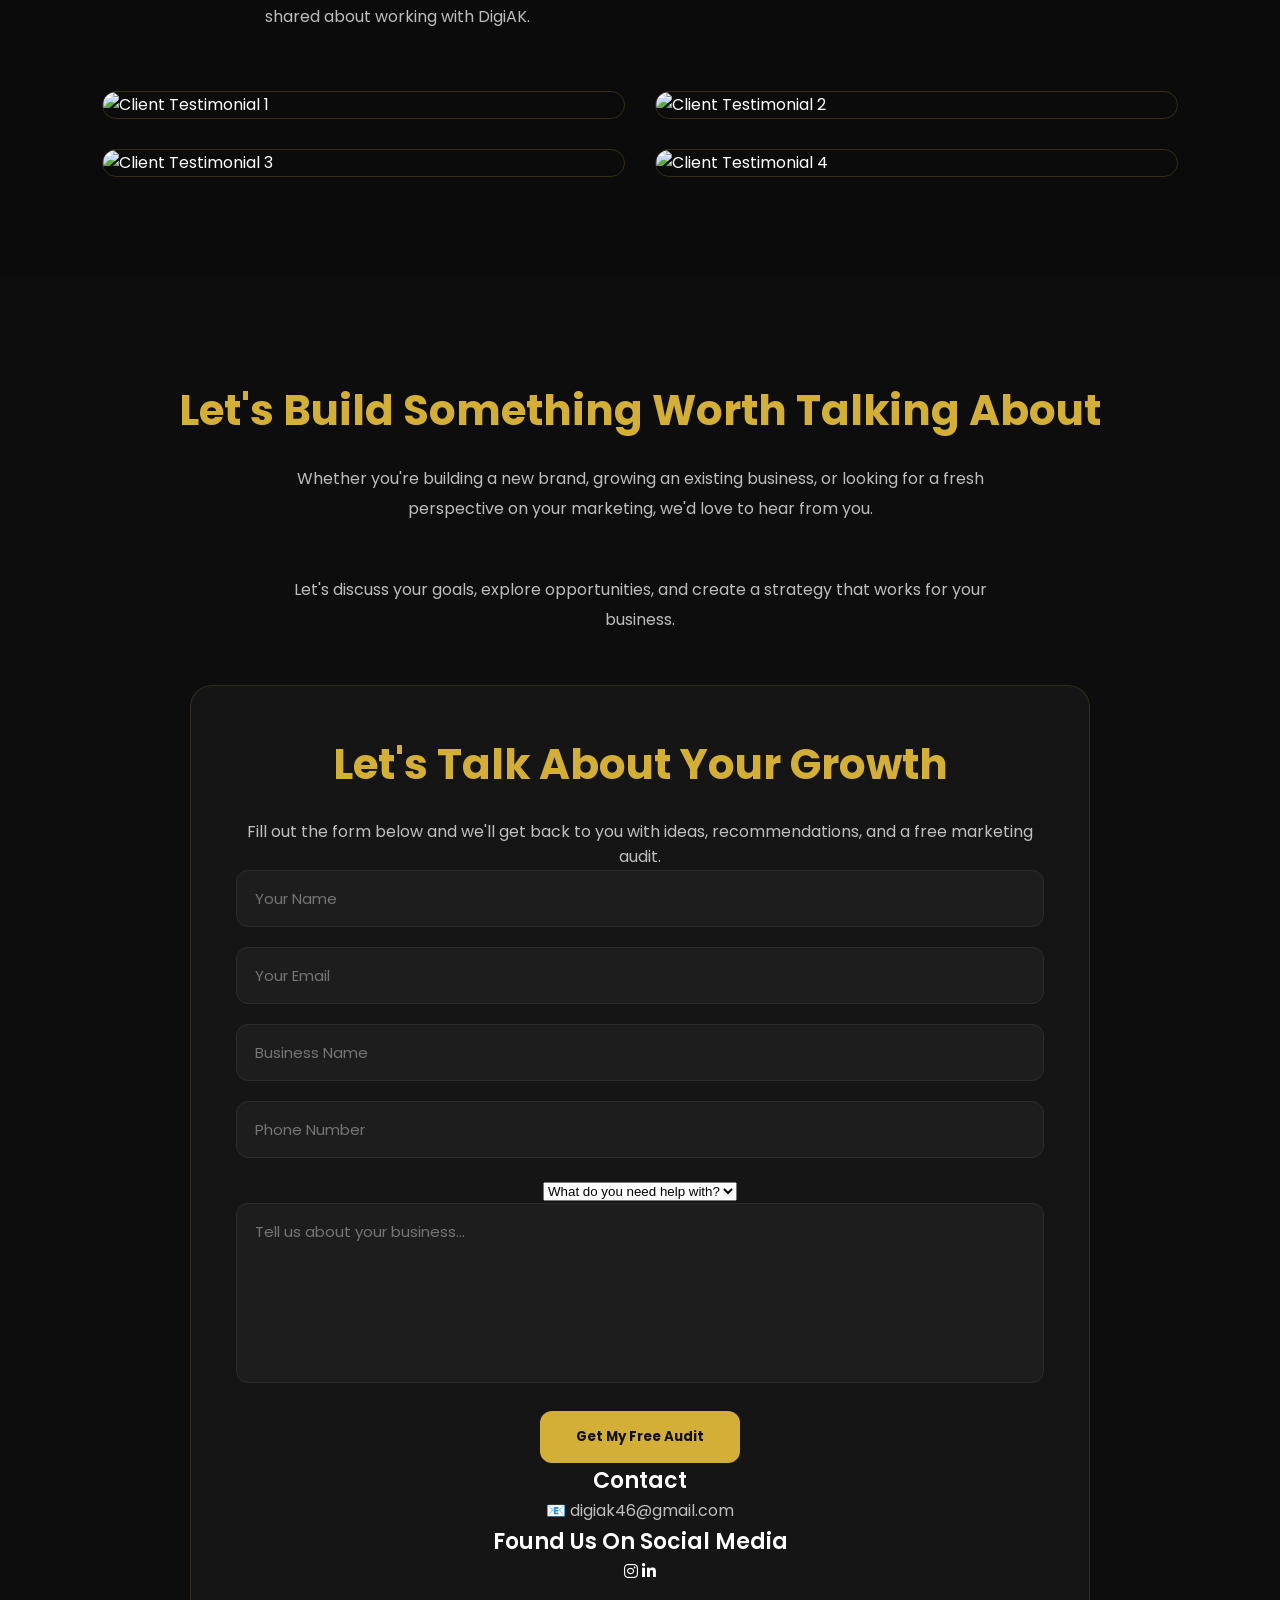
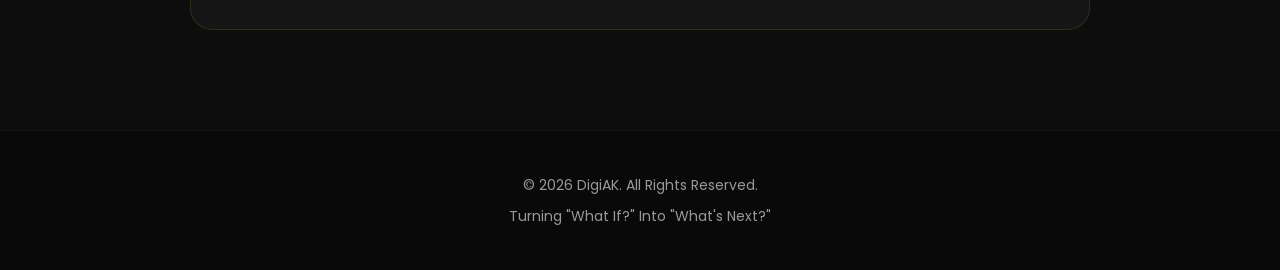
==== commit 90915adc: "Update index.html" ====
--- a/index.html
+++ b/index.html
@@ -312,7 +312,6 @@
   </p>
 
   <div class="contact-box">
-<section id="contact-form">
 
   <h2>Let's Talk About Your Growth</h2>
 
@@ -376,8 +375,6 @@
 
   </form>
 
-</section>
-
     <h3>Contact</h3>
 
     <p>📧 digiak46@gmail.com</p>
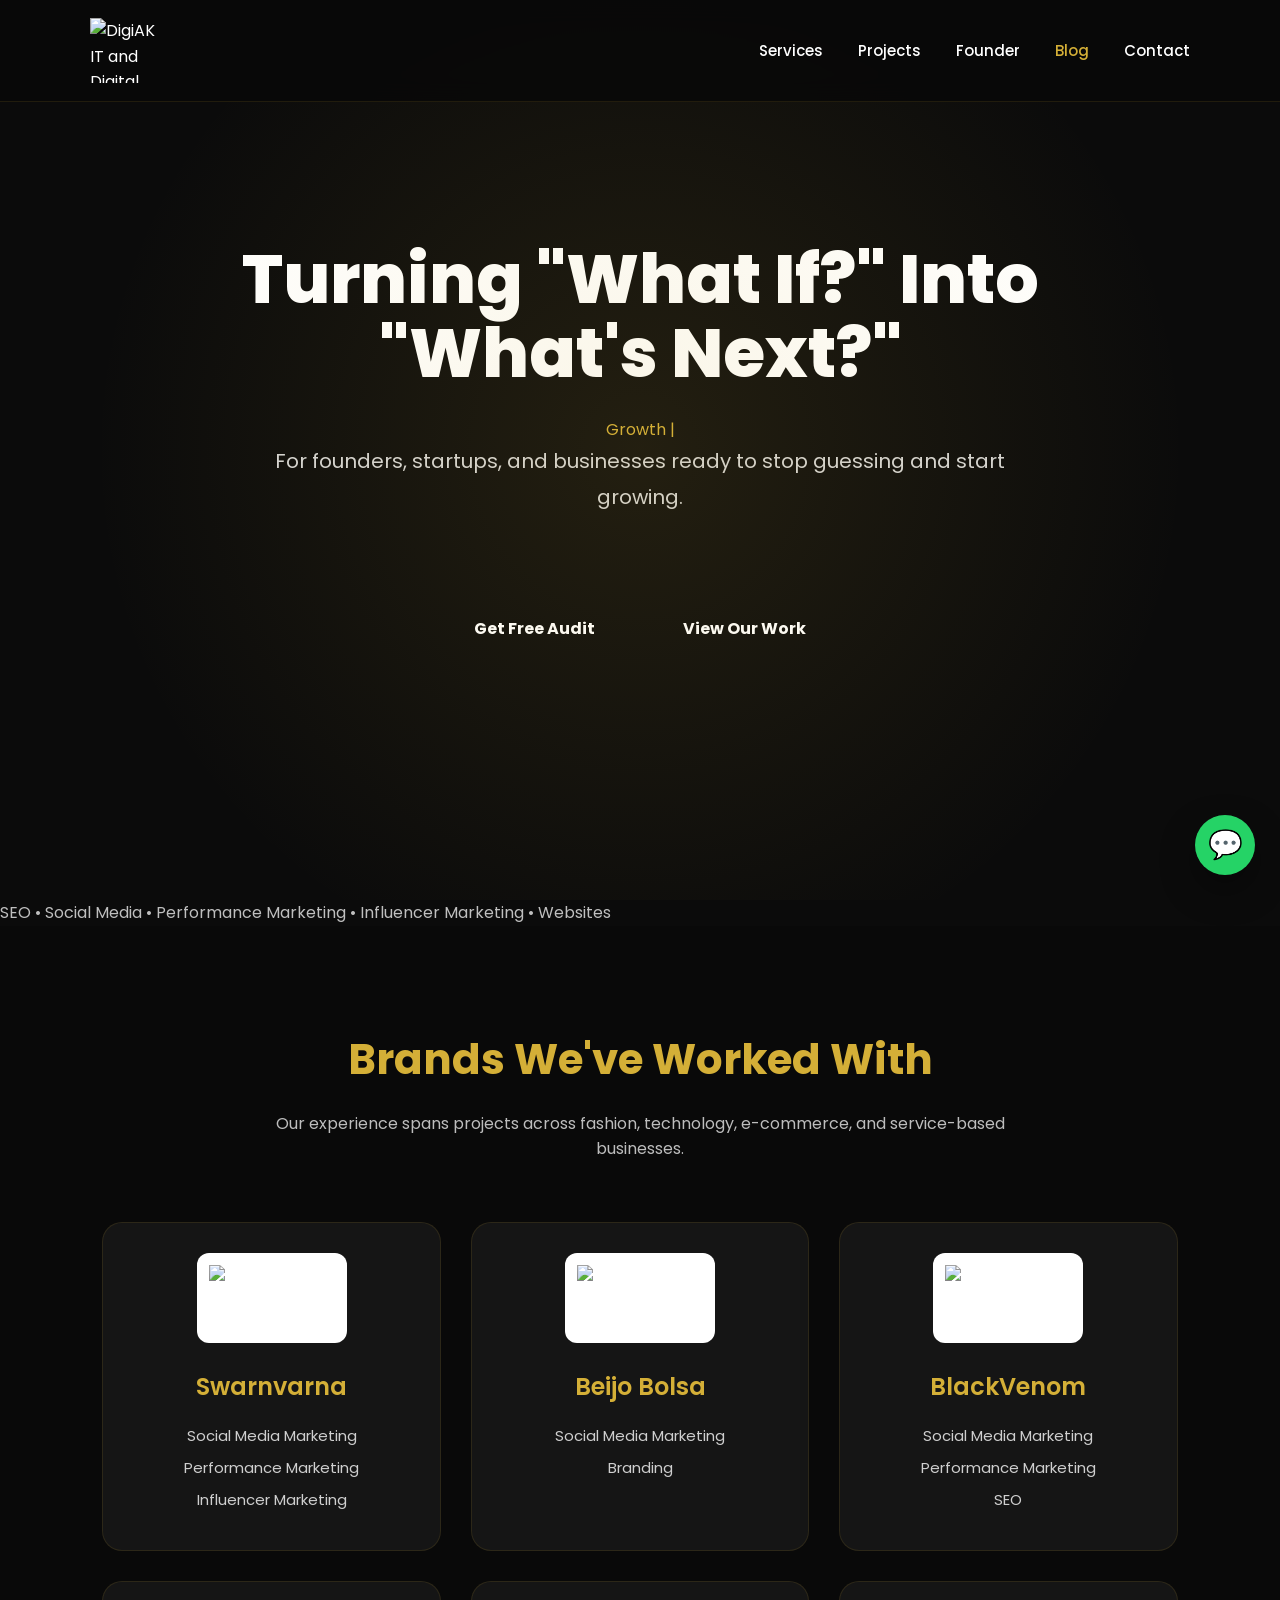
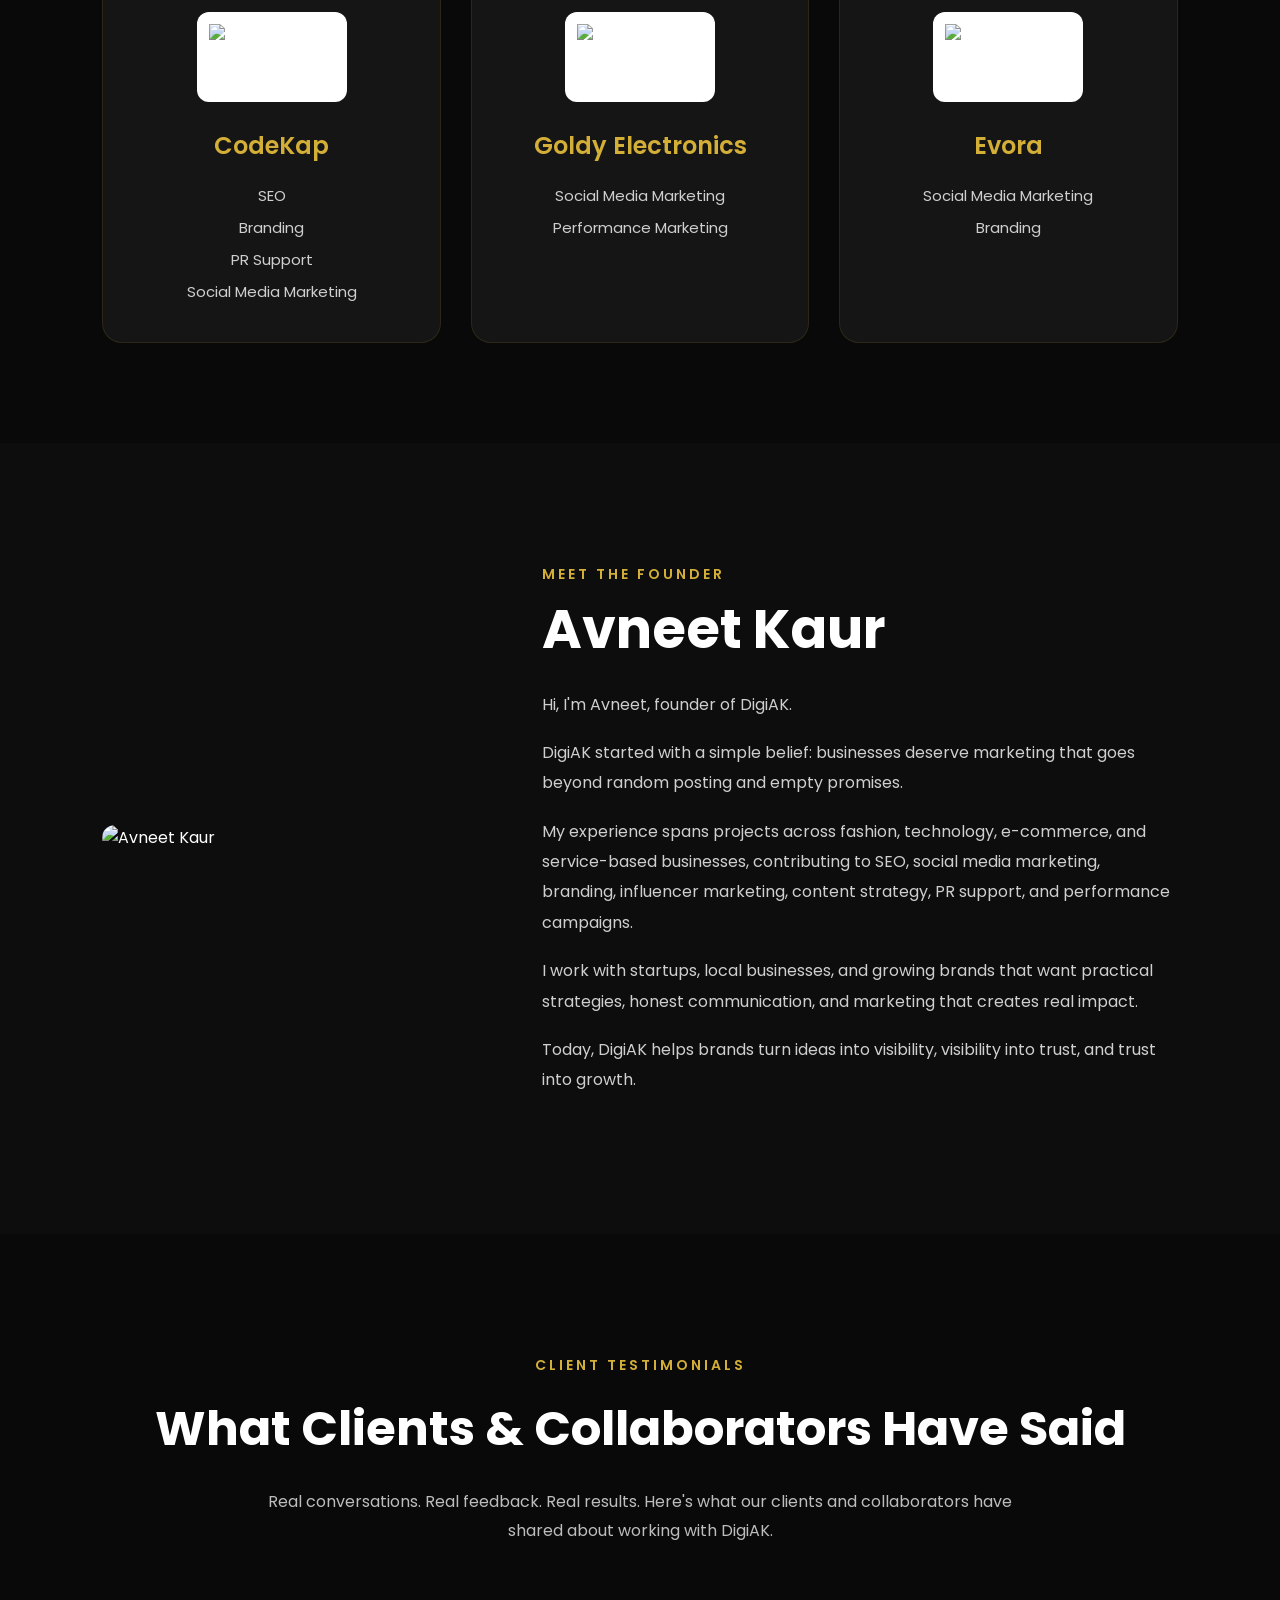
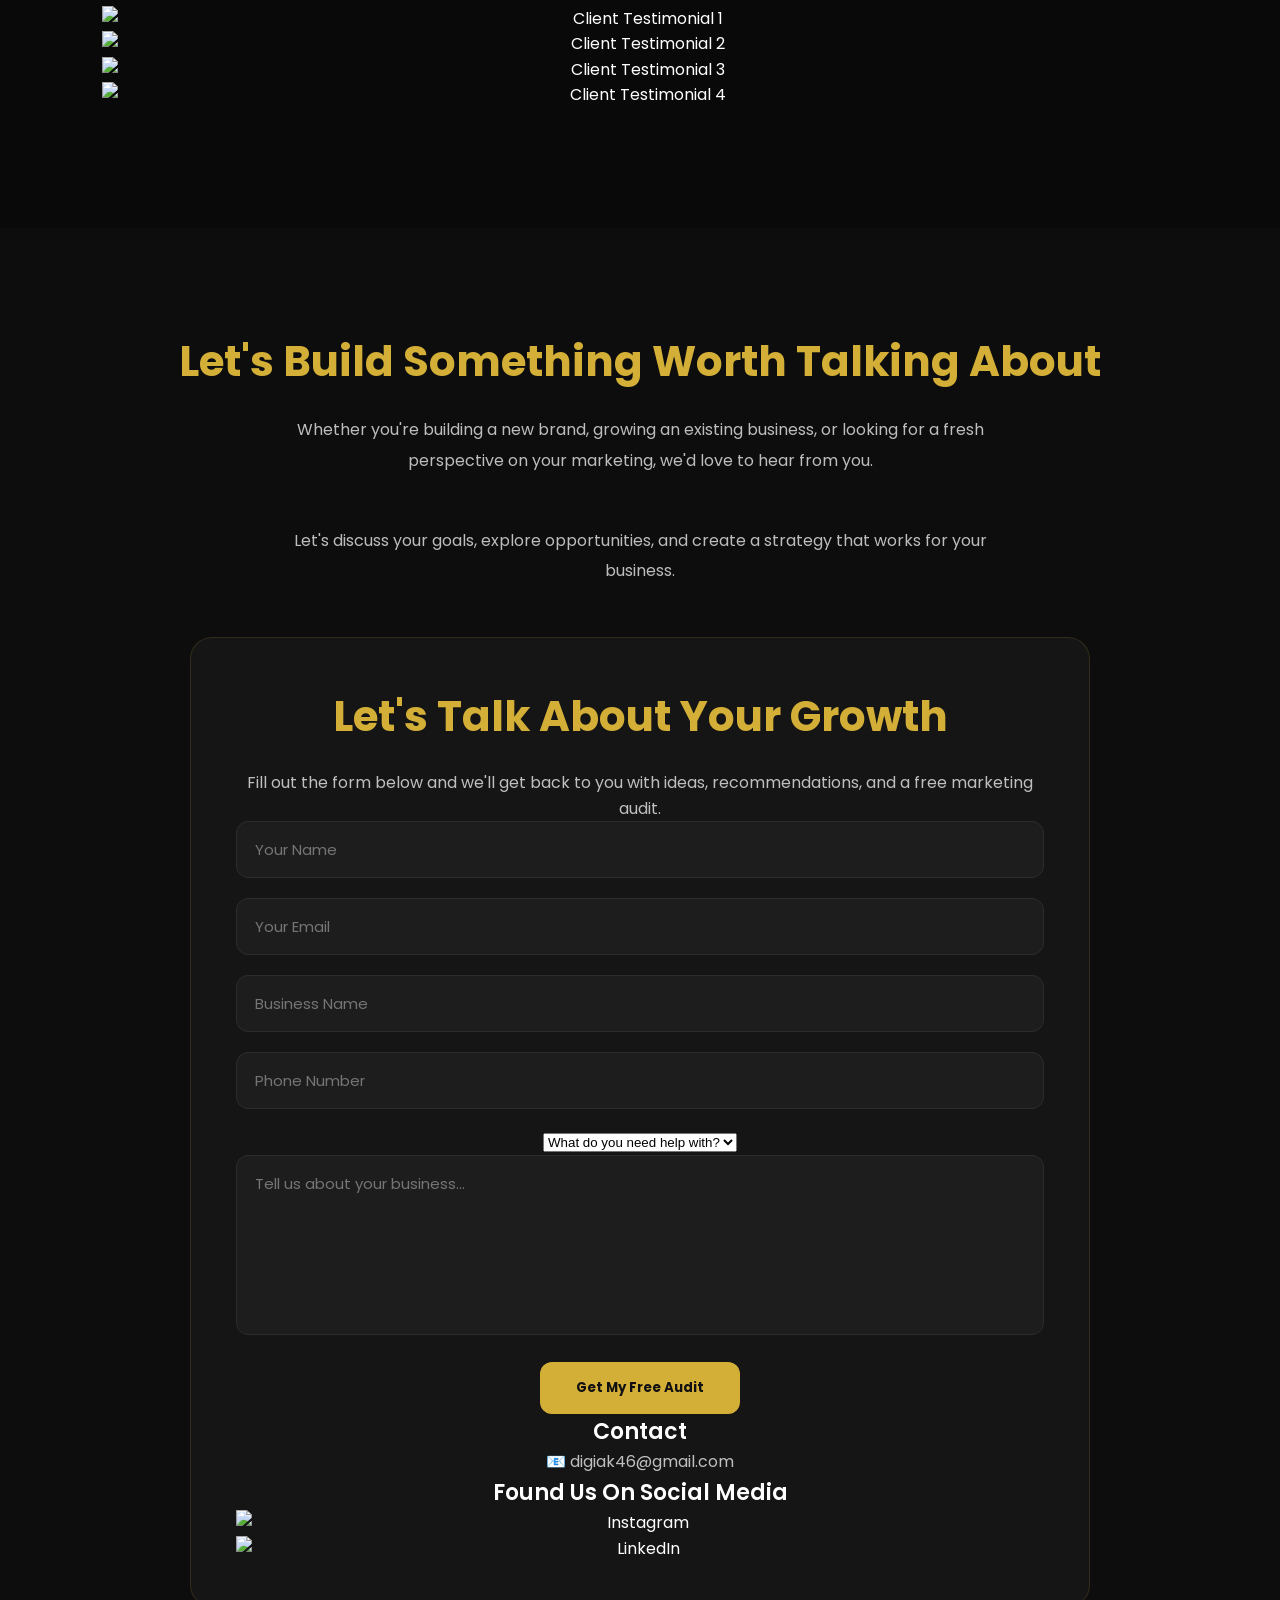
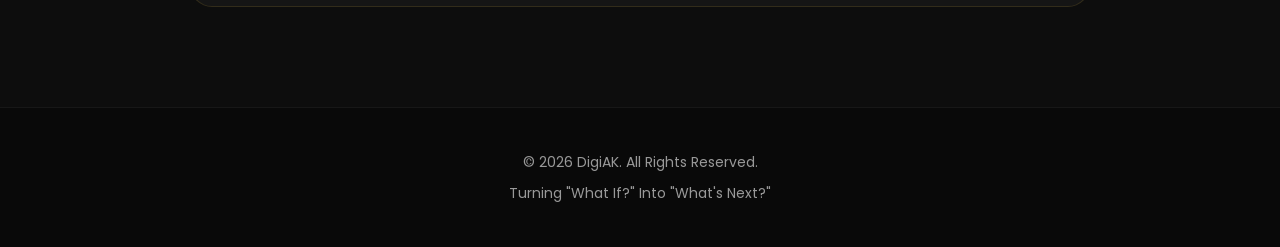
==== commit d48516b5: "Update index.html" ====
--- a/index.html
+++ b/index.html
@@ -379,17 +379,19 @@
 
     <p>📧 digiak46@gmail.com</p>
 
-    <h3>Found Us On Social Media</h3>
-
-    <div class="social-links">
-
-<a href="https://www.instagram.com/digiak1313/" target="_blank" class="instagram">
-  <i class="fab fa-instagram"></i>
-</a>
-
-<a href="https://www.linkedin.com/in/avneet-kaur-578101247/" target="_blank" class="linkedin">
-  <i class="fab fa-linkedin-in"></i>
-</a>
+   <h3>Found Us On Social Media</h3>
+
+<div class="social-links">
+
+    <a href="https://www.instagram.com/digiak1313/" target="_blank">
+        <img src="https://i.ibb.co/JjZkLHn2/imgdownloader-90d71598.jpg"
+             alt="Instagram">
+    </a>
+
+    <a href="https://www.linkedin.com/in/avneet-kaur-578101247/" target="_blank">
+        <img src="https://i.ibb.co/pB34HHhX/imgdownloader-0fb456f2.jpg"
+             alt="LinkedIn">
+    </a>
 
 </div>
 
--- a/style.css
+++ b/style.css
@@ -572,47 +572,32 @@
    TESTIMONIALS
 ========================= */
 
-<h1 style="color:red;">TEST TEST TEST</h1>
-
 #testimonials{
-    padding:100px 8%;
+    padding:120px 8%;
     background:#090909;
     text-align:center;
 }
 
+.section-tag{
+    color:#D4AF37;
+    text-transform:uppercase;
+    letter-spacing:3px;
+    font-size:14px;
+    margin-bottom:15px;
+}
+
 #testimonials h2{
-    color:#D4AF37;
-    font-size:42px;
+    font-size:48px;
+    color:#fff;
     margin-bottom:20px;
 }
 
-#testimonials > p{
+.section-description{
     max-width:750px;
-    margin:0 auto 20px;
+    margin:0 auto 60px;
     color:#bdbdbd;
     line-height:1.8;
 }
-
-.testimonial-gallery{
-    display:grid;
-    grid-template-columns:repeat(2,1fr);
-    gap:30px;
-    max-width:1200px;
-    margin:60px auto 0;
-}
-
-.testimonial-img{
-    width:100%;
-    border-radius:18px;
-    border:1px solid rgba(212,175,55,.2);
-    transition:.35s;
-    cursor:pointer;
-}
-
-.testimonial-img:hover{
-    transform:translateY(-8px);
-    box-shadow:0 20px 40px rgba(212,175,55,.15);
-}
 /* =========================
    MARKETING CHECK
 ========================= */
@@ -696,7 +681,7 @@
    WHY DIGIAK
 ========================= */
 
-#why-digiak{
+#why-us{
 
 padding:100px 8%;
 
@@ -704,7 +689,7 @@
 
 }
 
-#why-digiak h2{
+#why-us h2{
 
 text-align:center;
 
@@ -716,7 +701,7 @@
 
 }
 
-#why-digiak>p{
+#why-us >p{
 
 text-align:center;
 
@@ -984,18 +969,6 @@
         grid-template-columns: repeat(2, 1fr);
     }
 
-}
-
-.testimonial-grid,
-.why-grid,
-#projects,
-#services{
-
-grid-template-columns:1fr 1fr;
-
-}
-
-}
 
 @media(max-width:768px){
 
@@ -1165,10 +1138,72 @@
     color:#D4AF37;
     font-weight:600;
 }
+.testimonial-gallery{
+    display:grid;
+    grid-template-columns:repeat(2,280px);
+    justify-content:center;
+    gap:25px;
+    margin:60px auto 0;
+}
+
+
+.testimonial-card{
+    display:flex;
+    justify-content:center;
+}
+
+.testimonial-img{
+    width:280px;
+    border-radius:16px;
+    display:block;
+}
+
+.testimonial-img:hover{
+    transform:translateY(-8px);
+    box-shadow:0 20px 40px rgba(212,175,55,.18);
+}
 @media(max-width:768px){
 
-    .testimonial-gallery{
-        grid-template-columns:1fr;
-    }
-
-}
+.testimonial-gallery{
+    grid-template-columns:1fr;
+}
+
+}
+.contact-box select{
+    width:100%;
+    padding:16px 18px;
+    margin-bottom:20px;
+    background:#1d1d1d;
+    border:1px solid #2c2c2c;
+    border-radius:12px;
+    color:#fff;
+    font-size:15px;
+    font-family:'Poppins',sans-serif;
+    appearance:none;
+    -webkit-appearance:none;
+    cursor:pointer;
+}
+
+.contact-box select:focus{
+    outline:none;
+    border-color:#D4AF37;
+}
+   .social-links{
+    display:flex;
+    justify-content:center;
+    align-items:center;
+    gap:20px;
+    margin-top:20px;
+}
+
+.social-links a img{
+    width:48px;
+    height:48px;
+    border-radius:50%;
+    transition:.3s ease;
+}
+
+.social-links a img:hover{
+    transform:translateY(-5px) scale(1.08);
+    box-shadow:0 10px 25px rgba(212,175,55,.25);
+}
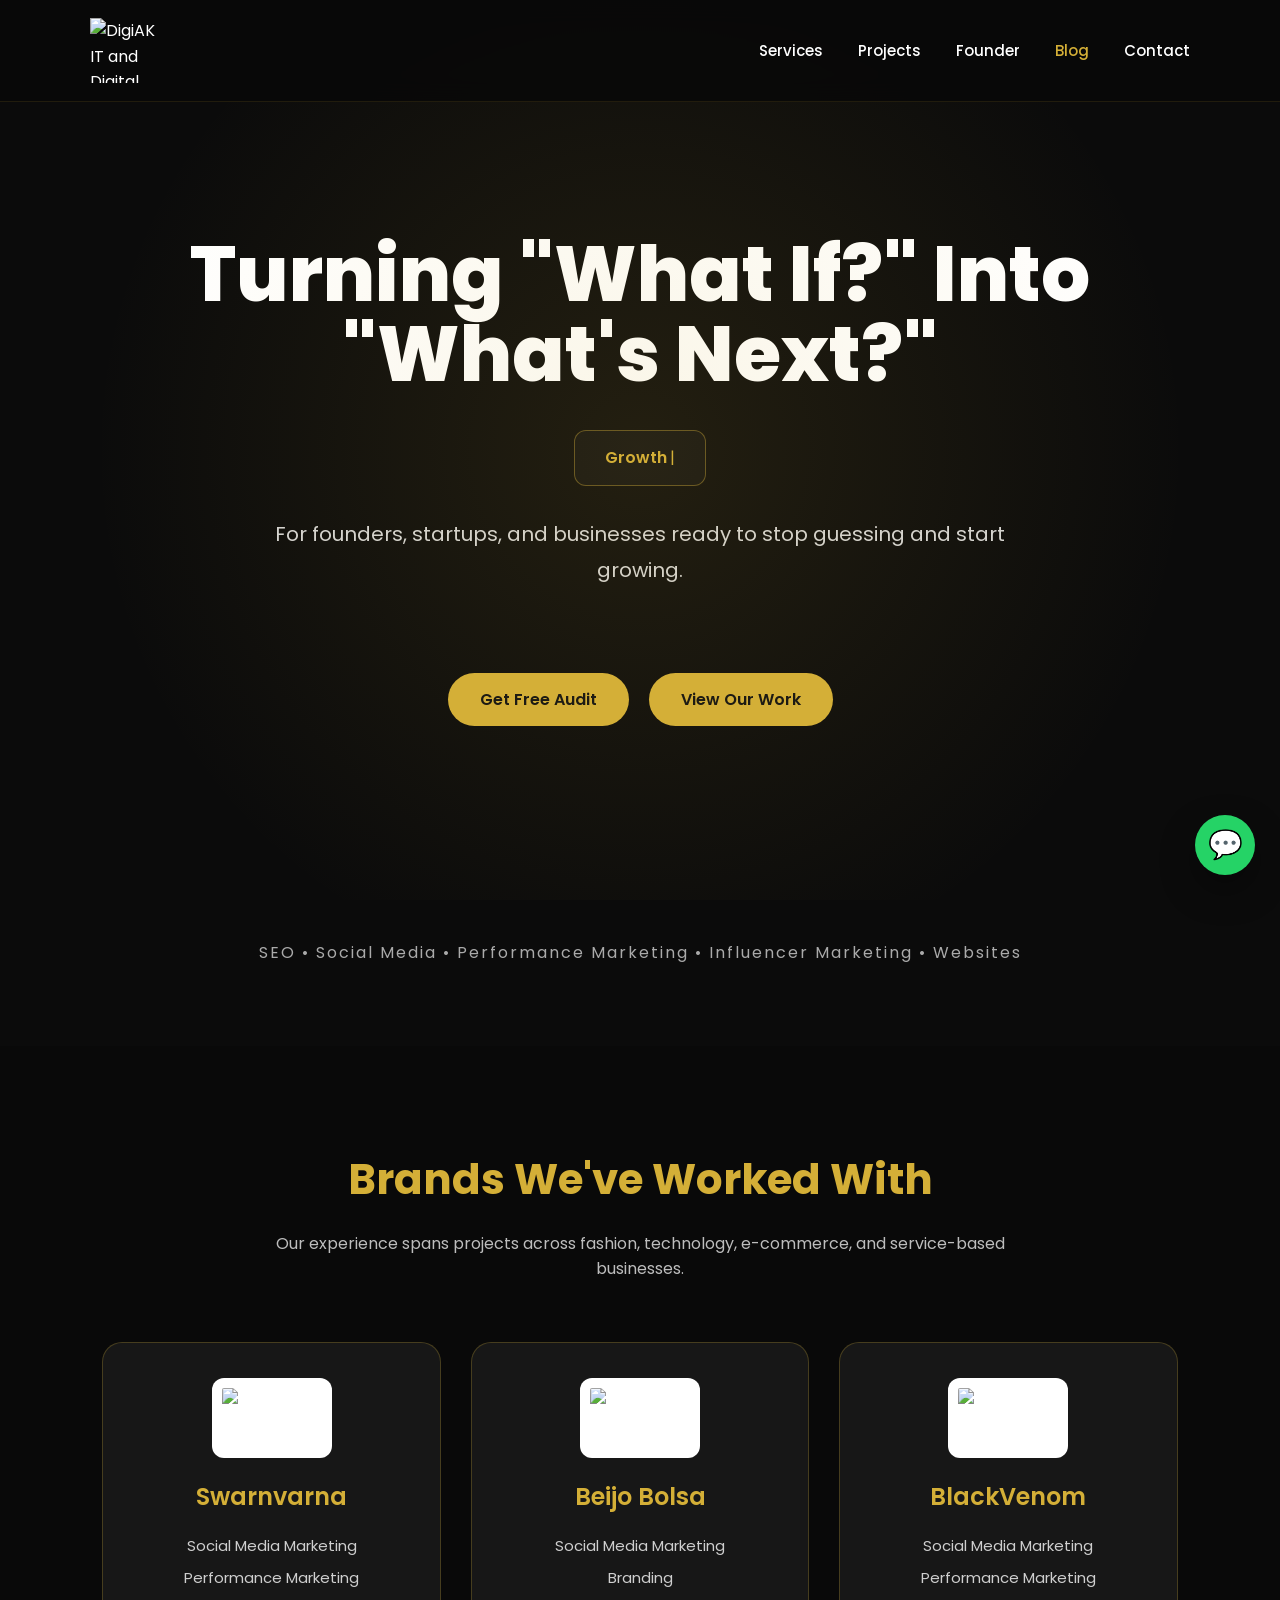
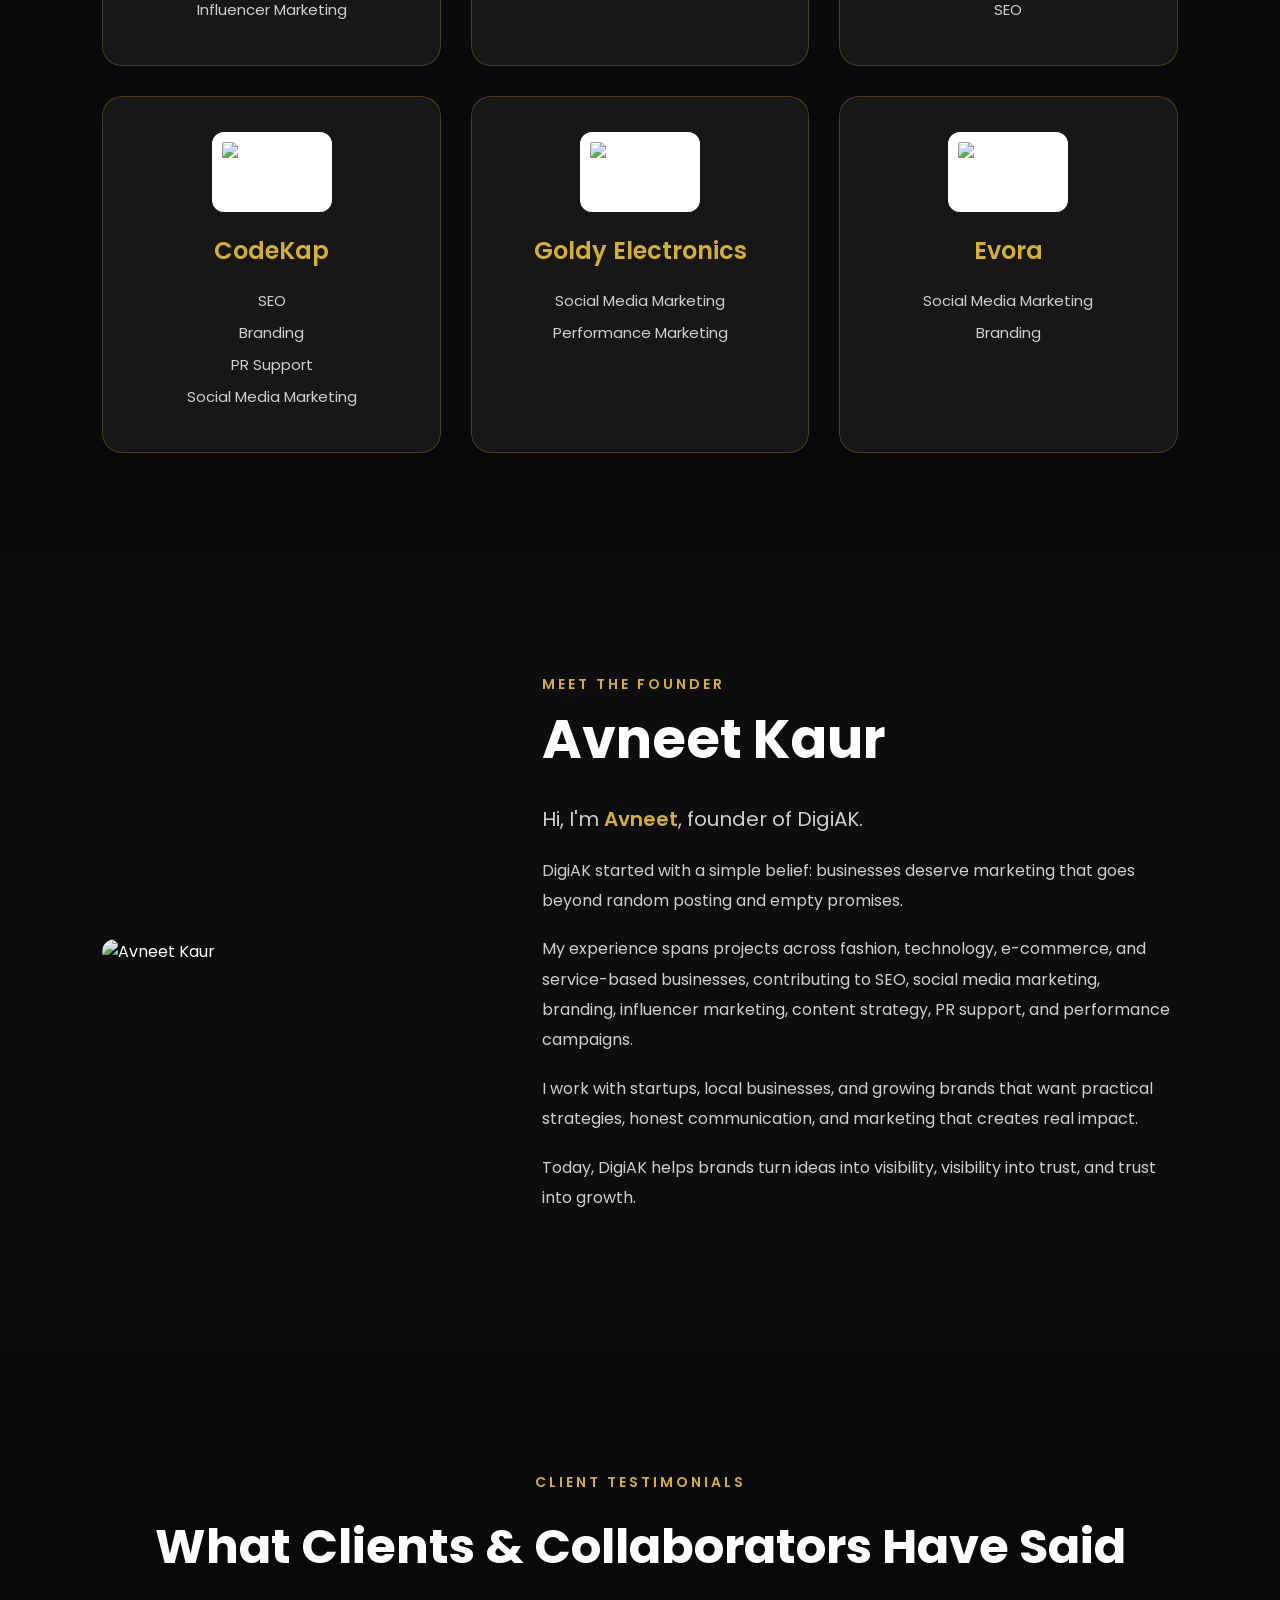
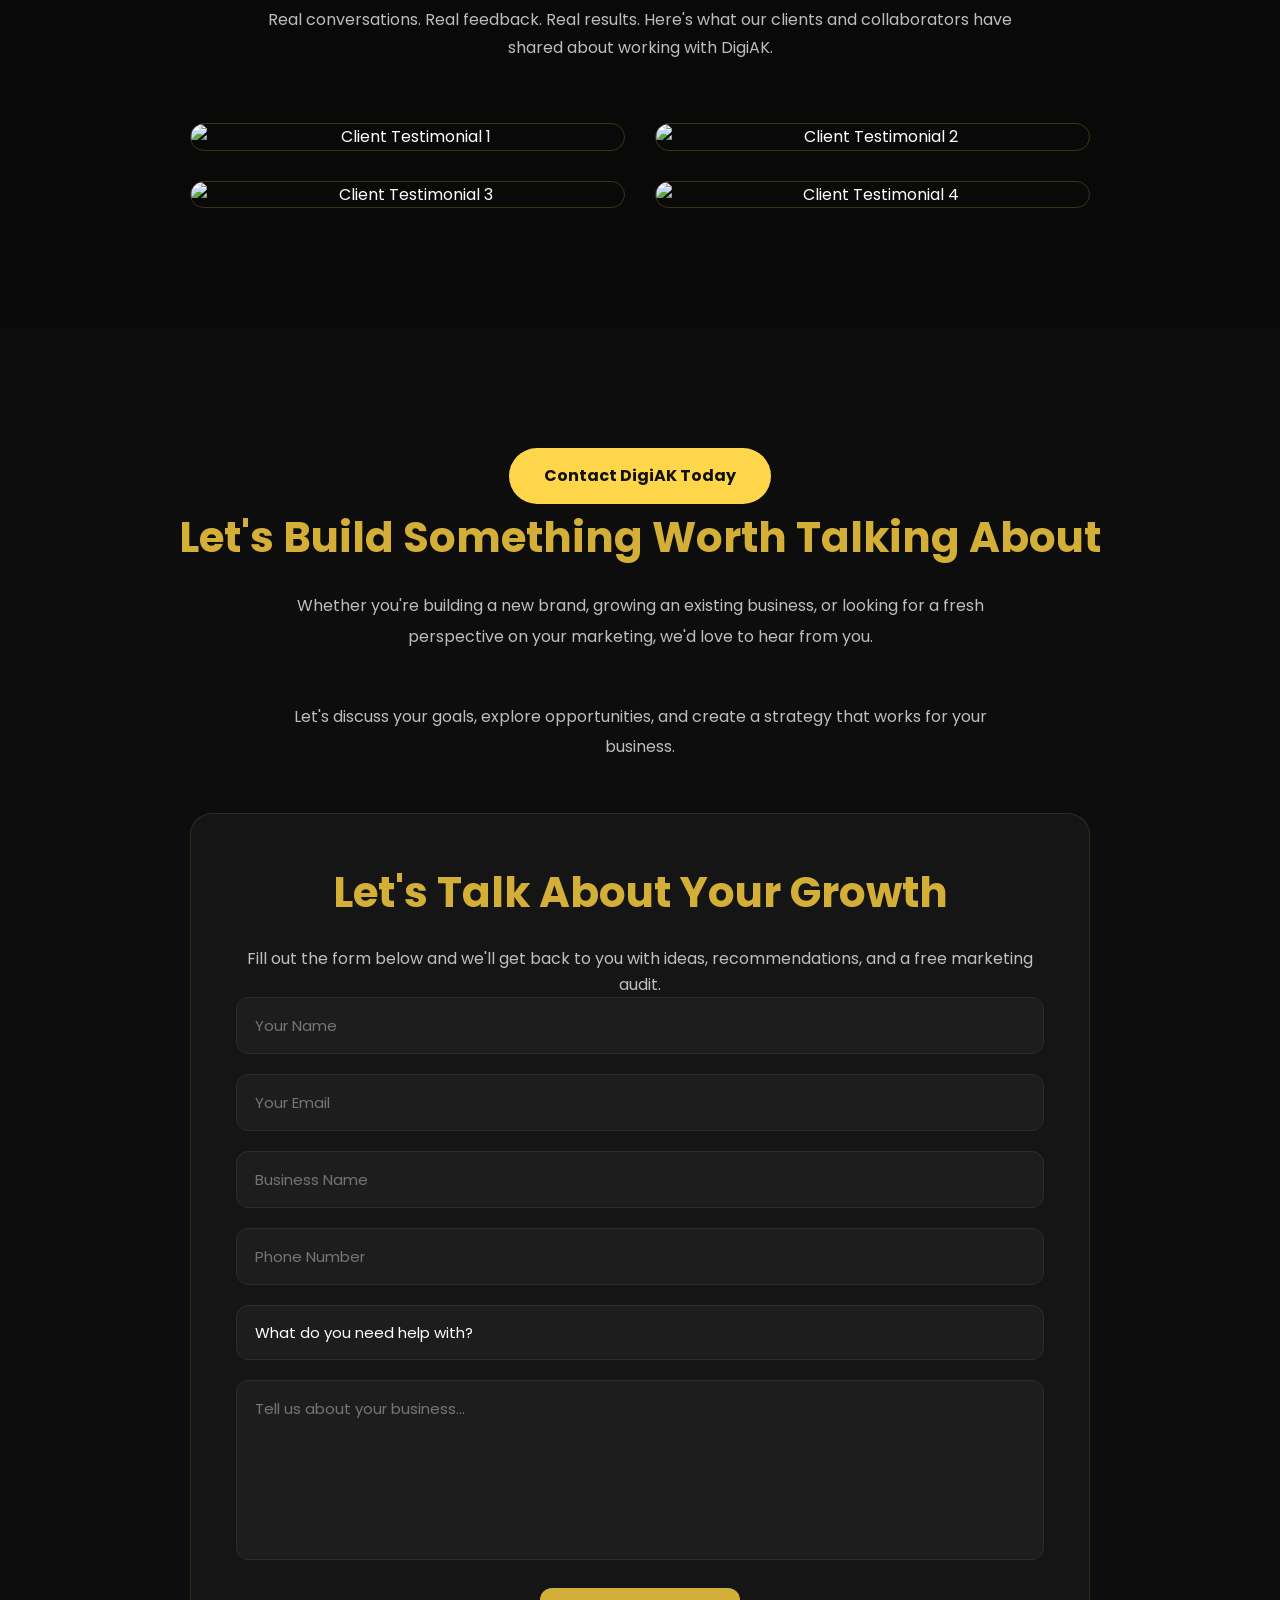
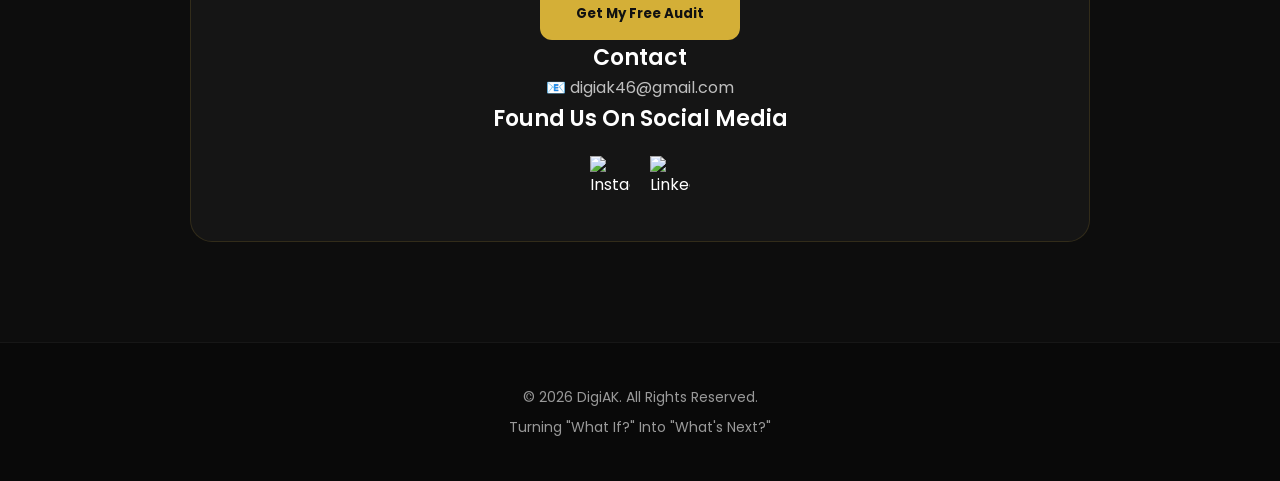
==== commit cb1dece6: "Update index.html" ====
--- a/index.html
+++ b/index.html
@@ -297,7 +297,9 @@
 </section>
 
 <section id="contact">
-  
+  <a href="index.html#contact" class="btn-primary">
+    Contact DigiAK Today
+</a>
 
   <h2>Let's Build Something Worth Talking About</h2>
 
--- a/style.css
+++ b/style.css
@@ -817,59 +817,61 @@
 }
 
 .contact-box input,
+.contact-box textarea,
+.contact-box select{
+   
+width:100%;
+
+padding:16px 18px;
+
+margin-bottom:20px;
+
+background:#1d1d1d;
+
+border:1px solid #2c2c2c;
+
+border-radius:12px;
+
+color:#fff;
+
+font-size:15px;
+
+font-family:Poppins,sans-serif;
+
+}
+
+.contact-box input:focus,
+.contact-box textarea:focus,
+.contact-box select:focus{
+
+outline:none;
+
+border-color:#D4AF37;
+
+}
+
 .contact-box textarea{
 
-width:100%;
-
-padding:16px 18px;
-
-margin-bottom:20px;
-
-background:#1d1d1d;
-
-border:1px solid #2c2c2c;
+height:180px;
+
+resize:none;
+
+}
+
+.contact-box button{
+
+padding:16px 36px;
+
+border:none;
+
+background:#D4AF37;
+
+color:#111;
+
+font-weight:700;
 
 border-radius:12px;
 
-color:#fff;
-
-font-size:15px;
-
-font-family:Poppins,sans-serif;
-
-}
-
-.contact-box input:focus,
-.contact-box textarea:focus{
-
-outline:none;
-
-border-color:#D4AF37;
-
-}
-
-.contact-box textarea{
-
-height:180px;
-
-resize:none;
-
-}
-
-.contact-box button{
-
-padding:16px 36px;
-
-border:none;
-
-background:#D4AF37;
-
-color:#111;
-
-font-weight:700;
-
-border-radius:12px;
-
 cursor:pointer;
 
 transition:.35s;
@@ -882,6 +884,20 @@
 
 box-shadow:0 15px 35px rgba(212,175,55,.30);
 
+}
+.contact-box select{
+    width:100%;
+    padding:16px 18px;
+    margin-bottom:20px;
+    background:#1d1d1d;
+    color:#fff;
+    border:1px solid #2c2c2c;
+    border-radius:12px;
+    font-size:15px;
+    font-family:'Poppins',sans-serif;
+    appearance:none;
+    -webkit-appearance:none;
+    cursor:pointer;
 }
 /* =========================
    FOOTER
@@ -968,6 +984,7 @@
     .projects-grid{
         grid-template-columns: repeat(2, 1fr);
     }
+}
 
 
 @media(max-width:768px){
@@ -1140,27 +1157,26 @@
 }
 .testimonial-gallery{
     display:grid;
-    grid-template-columns:repeat(2,280px);
-    justify-content:center;
-    gap:25px;
-    margin:60px auto 0;
-}
-
+    grid-template-columns:repeat(2,1fr);
+    gap:30px;
+    max-width:900px;
+    margin:0 auto;
+}
 
 .testimonial-card{
-    display:flex;
-    justify-content:center;
-}
-
+    width:100%;
+}
 .testimonial-img{
-    width:280px;
+    width:100%;
+    display:block;
     border-radius:16px;
-    display:block;
+    border:1px solid rgba(212,175,55,.25);
+    transition:.3s;
 }
 
 .testimonial-img:hover{
     transform:translateY(-8px);
-    box-shadow:0 20px 40px rgba(212,175,55,.18);
+    box-shadow:0 15px 30px rgba(212,175,55,.2);
 }
 @media(max-width:768px){
 
@@ -1169,26 +1185,7 @@
 }
 
 }
-.contact-box select{
-    width:100%;
-    padding:16px 18px;
-    margin-bottom:20px;
-    background:#1d1d1d;
-    border:1px solid #2c2c2c;
-    border-radius:12px;
-    color:#fff;
-    font-size:15px;
-    font-family:'Poppins',sans-serif;
-    appearance:none;
-    -webkit-appearance:none;
-    cursor:pointer;
-}
-
-.contact-box select:focus{
-    outline:none;
-    border-color:#D4AF37;
-}
-   .social-links{
+.social-links{
     display:flex;
     justify-content:center;
     align-items:center;
@@ -1196,14 +1193,141 @@
     margin-top:20px;
 }
 
-.social-links a img{
-    width:48px;
-    height:48px;
-    border-radius:50%;
-    transition:.3s ease;
-}
-
-.social-links a img:hover{
+.social-links a{
+    display:inline-flex;
+}
+
+.social-links img{
+    width:40px !important;
+    height:40px !important;
+    object-fit:contain;
+    display:block;
+    transition:.3s;
+}
+
+.social-links img:hover{
     transform:translateY(-5px) scale(1.08);
-    box-shadow:0 10px 25px rgba(212,175,55,.25);
-}
+}
+/* ================= BLOG PAGE ================= */
+
+.blog-post{
+    max-width:900px;
+    margin:80px auto;
+    padding:0 20px;
+    color:#f5f5f5;
+    line-height:1.9;
+    font-size:18px;
+}
+
+.blog-banner{
+    width:100%;
+    border-radius:18px;
+    margin-bottom:35px;
+    box-shadow:0 10px 30px rgba(0,0,0,.35);
+}
+
+.blog-post h1{
+    font-size:48px;
+    line-height:1.2;
+    margin-bottom:25px;
+    color:#fff;
+}
+
+.blog-post h2{
+    margin-top:60px;
+    margin-bottom:18px;
+    font-size:34px;
+    color:#ffd54a;
+}
+
+.blog-post h3{
+    margin-top:35px;
+    margin-bottom:12px;
+    font-size:24px;
+    color:#fff;
+}
+
+.blog-post p{
+    margin-bottom:22px;
+    color:#d8d8d8;
+}
+
+.blog-post ul{
+    margin:25px 0;
+    padding-left:30px;
+}
+
+.blog-post li{
+    margin:10px 0;
+}
+
+.blog-cta{
+    margin-top:70px;
+    padding:45px;
+    border-radius:20px;
+    text-align:center;
+    background:#181818;
+}
+
+.blog-cta h2{
+    margin-top:0;
+}
+
+.btn-primary{
+    display:inline-block;
+    margin-top:20px;
+    background:#FFD54A;
+    color:#111;
+    padding:15px 35px;
+    border-radius:40px;
+    text-decoration:none;
+    font-weight:700;
+}
+
+.btn-primary:hover{
+    background:#fff;
+}
+
+.related-blogs{
+    margin-top:70px;
+}
+
+.related-blogs a{
+    color:#FFD54A;
+    text-decoration:none;
+}
+
+.related-blogs a:hover{
+    text-decoration:underline;
+}
+
+@media(max-width:768px){
+
+.blog-post{
+padding:20px;
+font-size:16px;
+}
+
+.blog-post h1{
+font-size:34px;
+}
+
+.blog-post h2{
+font-size:28px;
+}
+
+.blog-post h3{
+font-size:22px;
+}
+
+.blog-cta{
+padding:30px;
+}
+
+}
+.blog-post{
+    max-width:900px;
+    width:100%;
+    margin:80px auto;
+    padding:0 20px;
+}
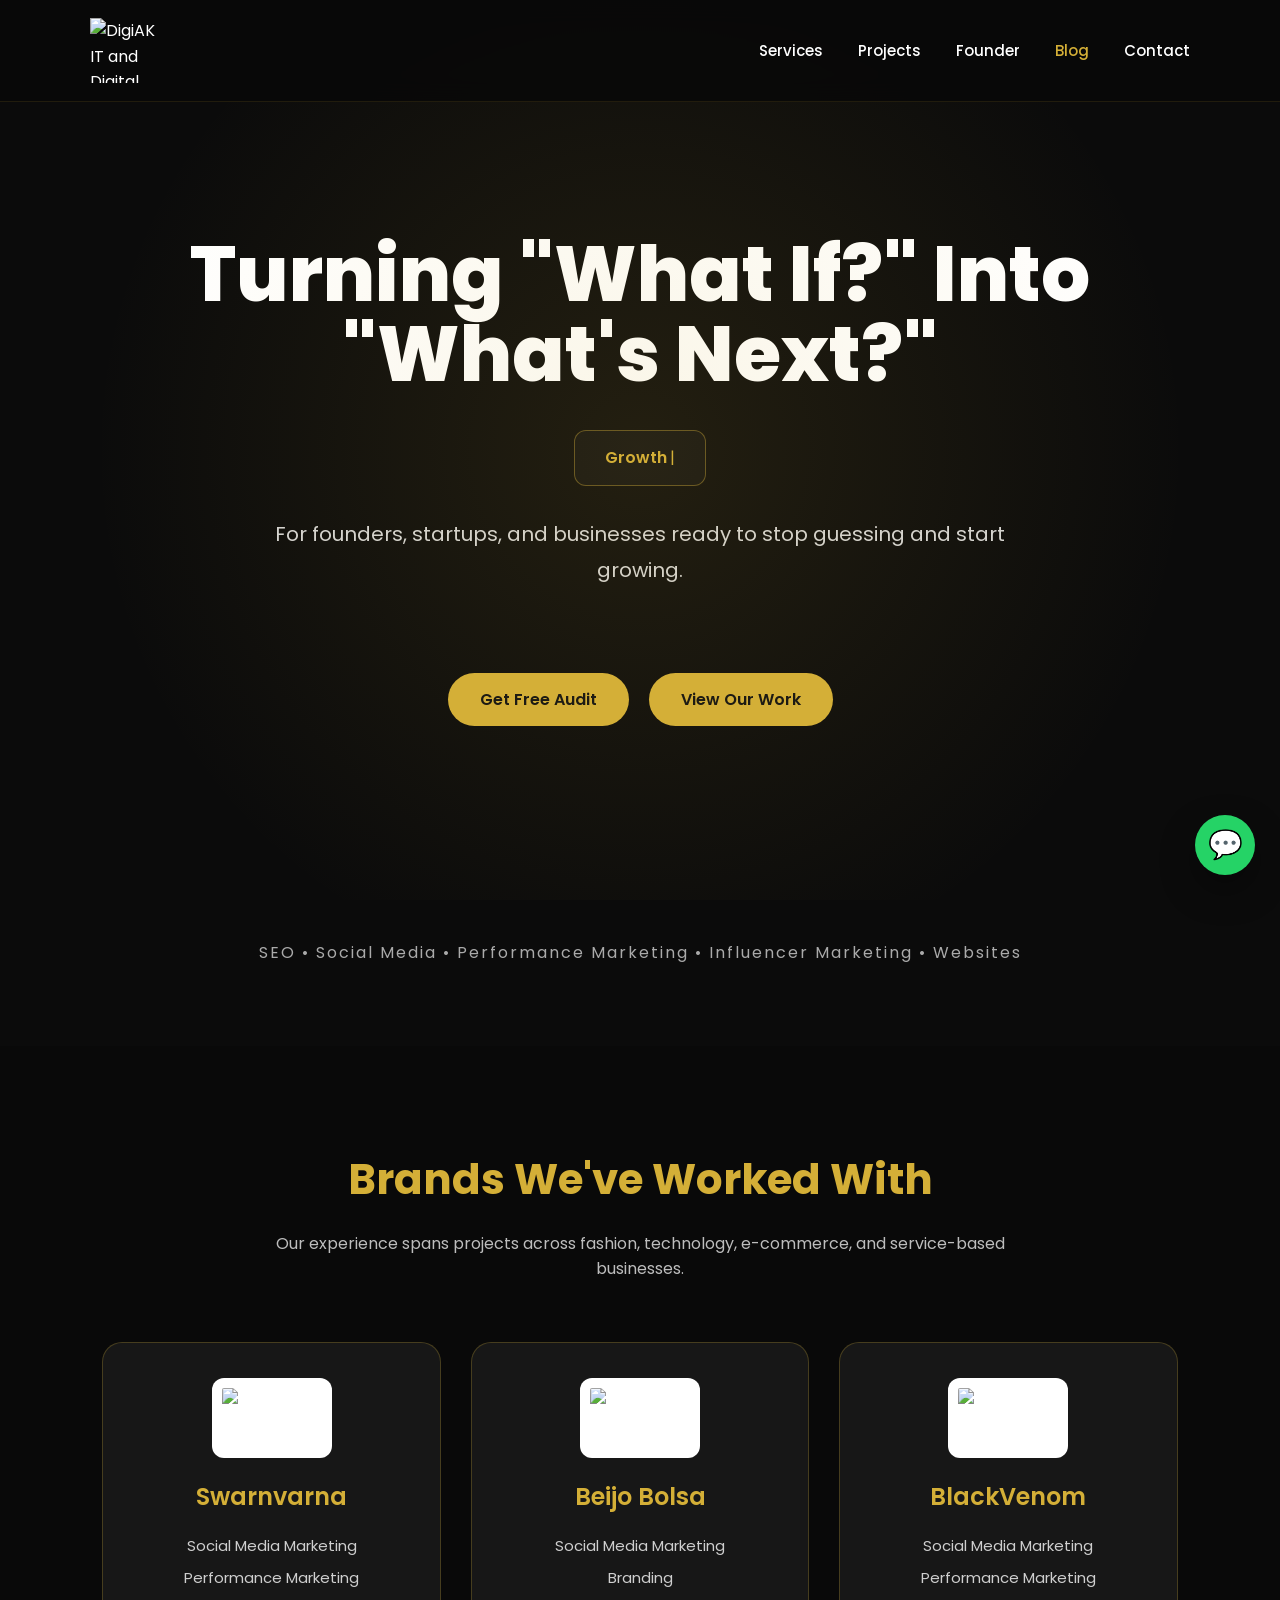
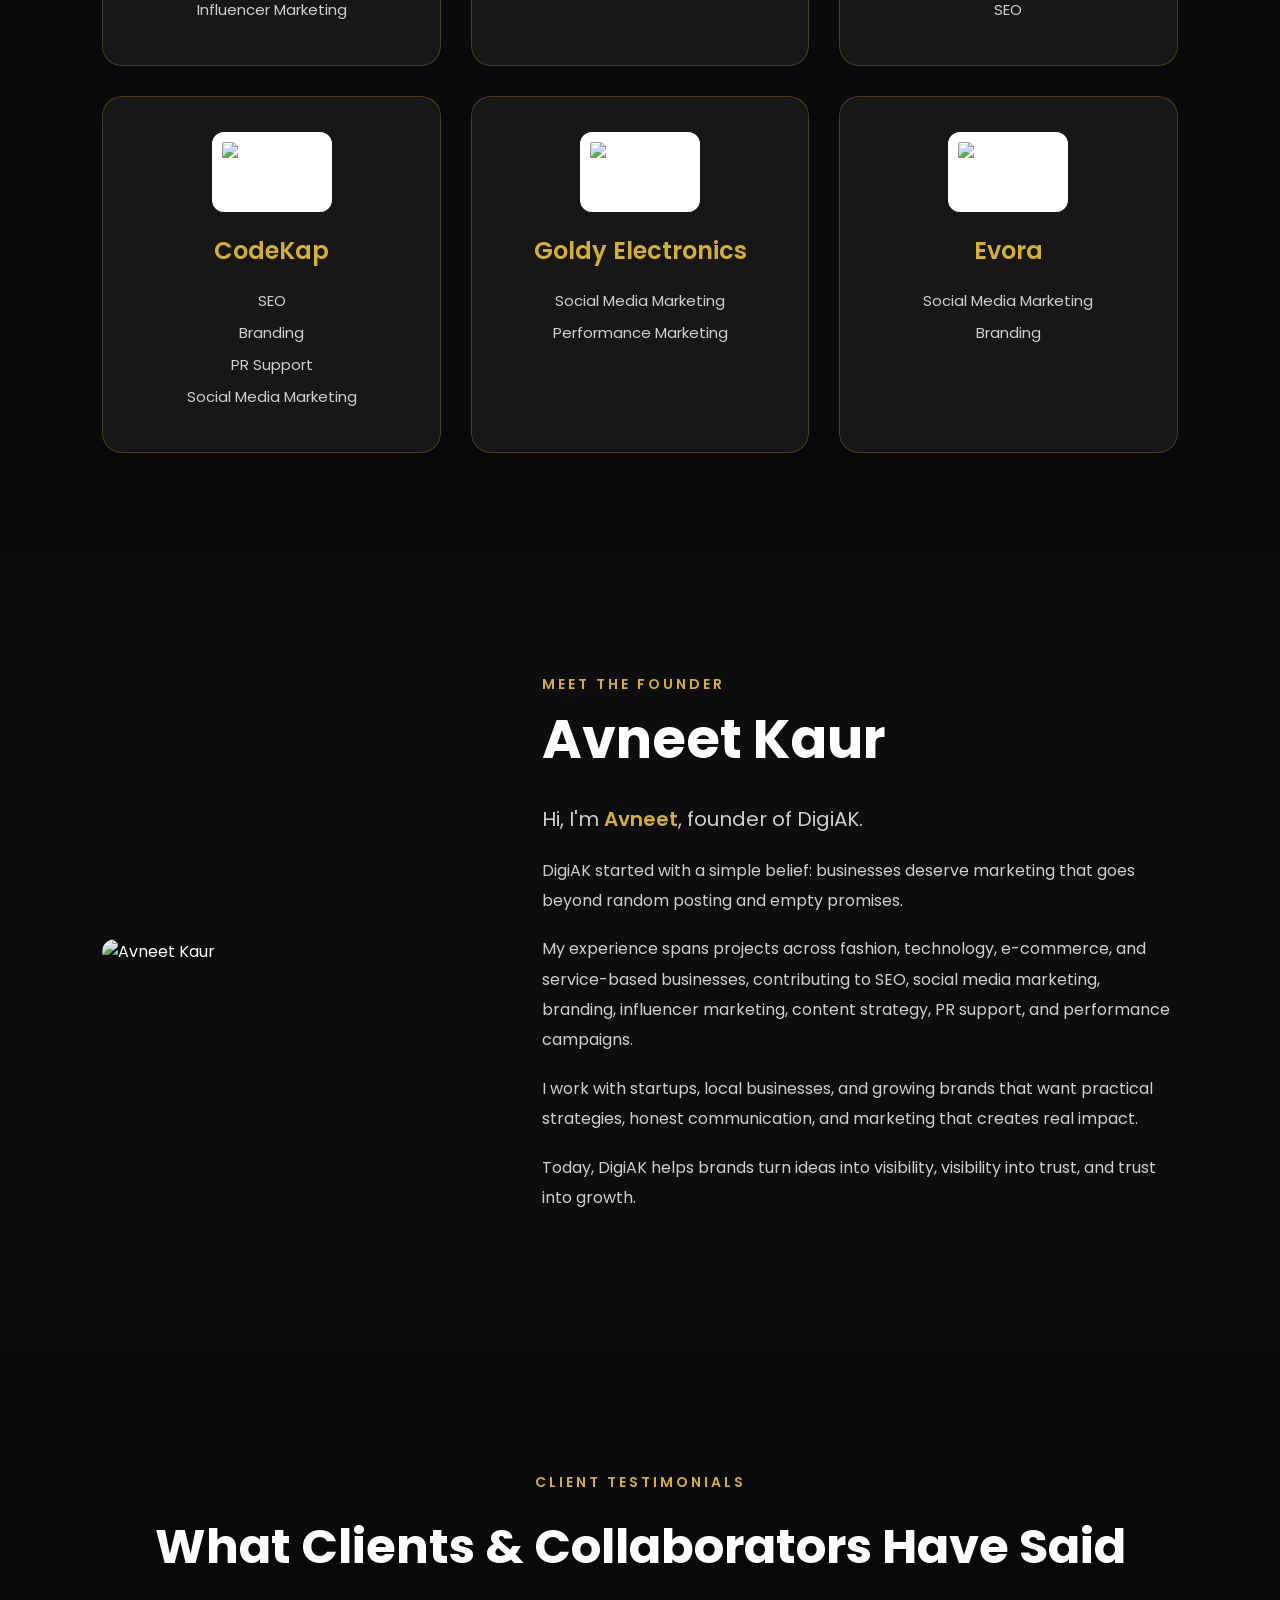
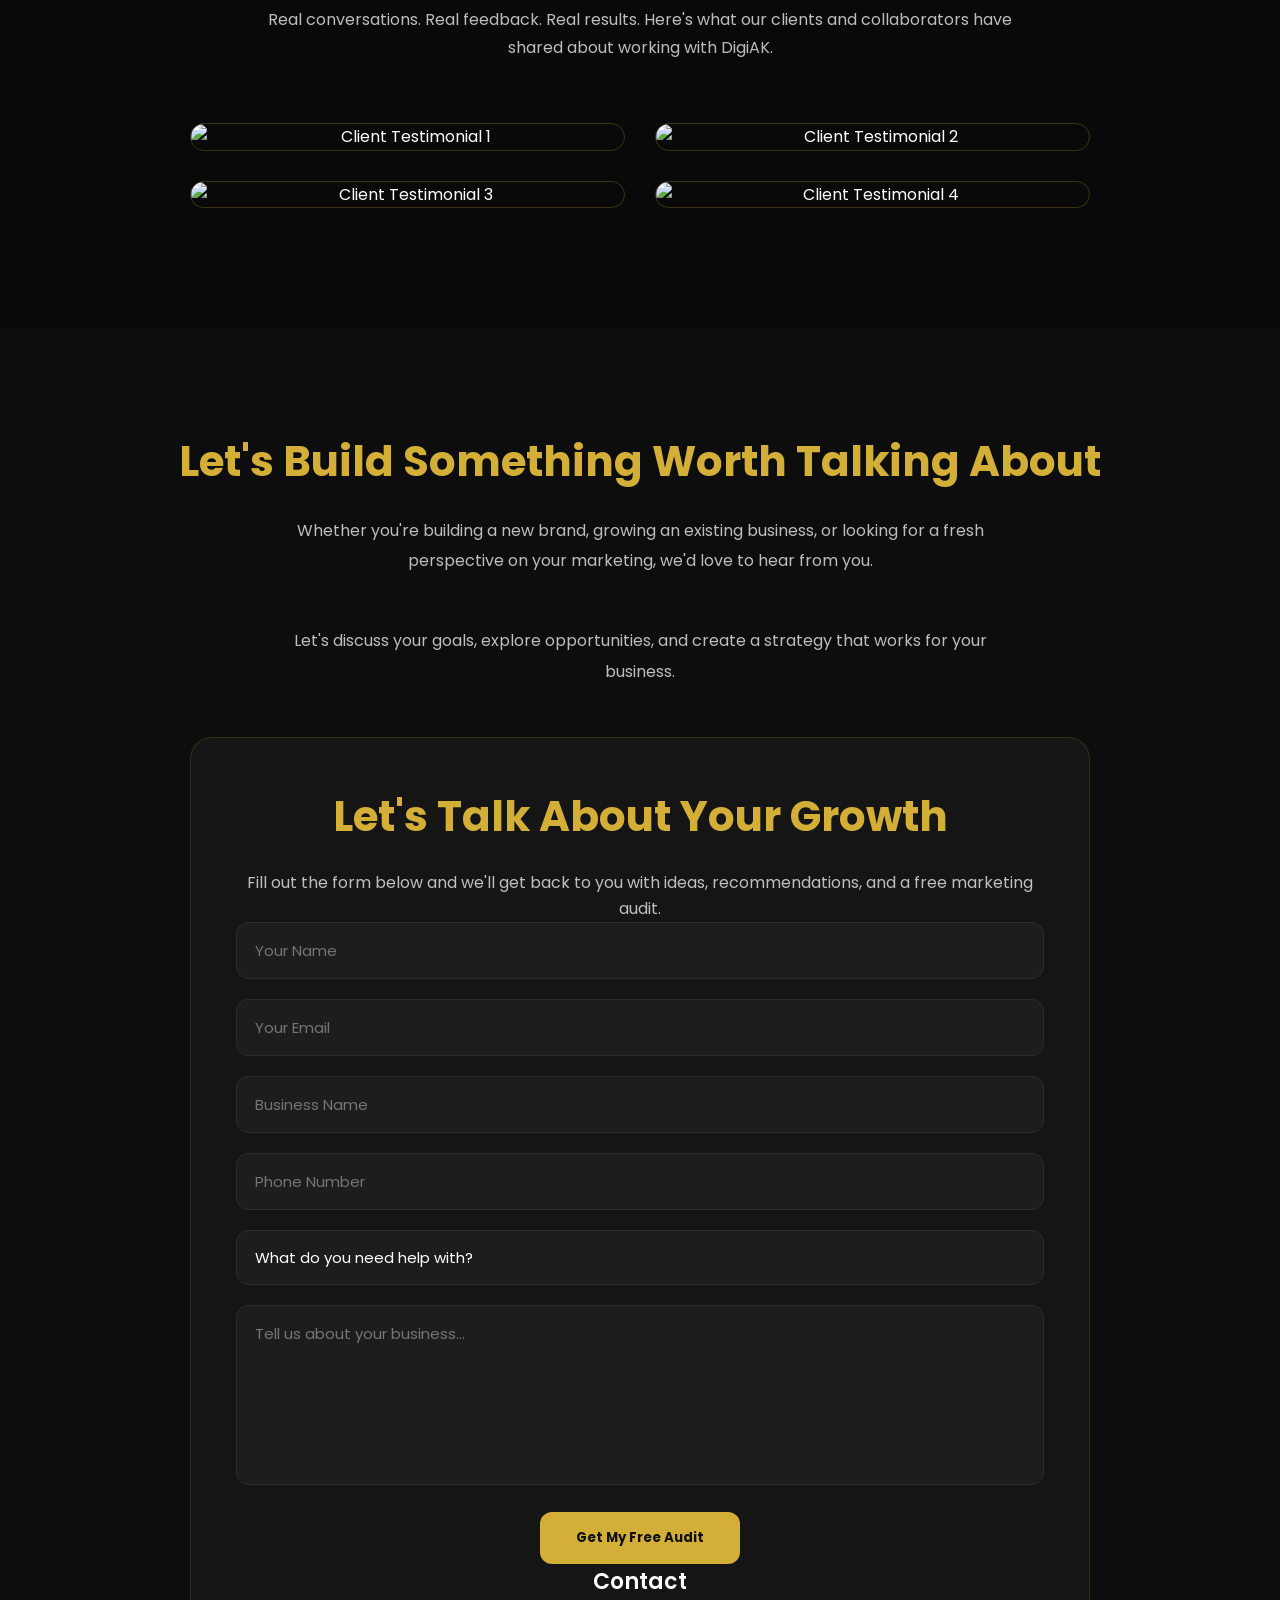
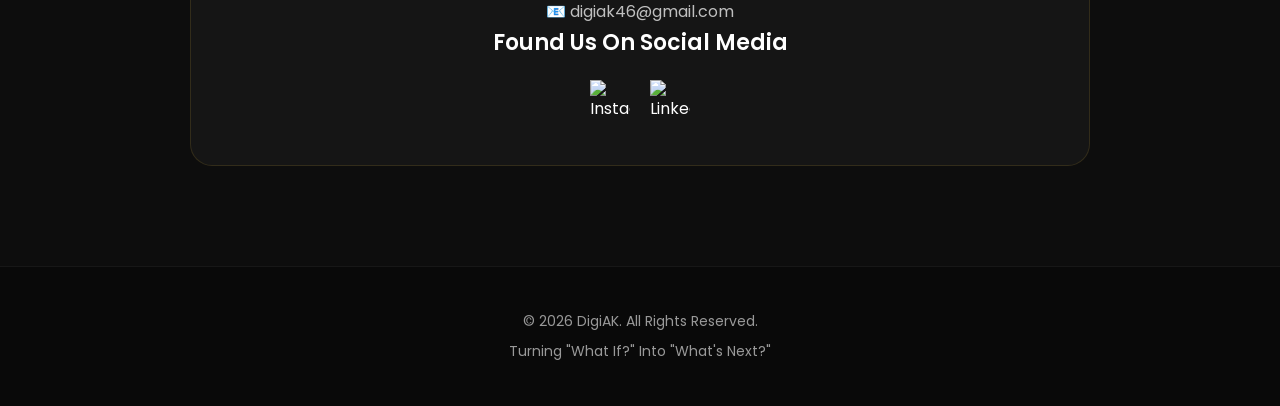
==== commit 94ffba40: "Update index.html" ====
--- a/index.html
+++ b/index.html
@@ -297,9 +297,7 @@
 </section>
 
 <section id="contact">
-  <a href="index.html#contact" class="btn-primary">
-    Contact DigiAK Today
-</a>
+
 
   <h2>Let's Build Something Worth Talking About</h2>
 
